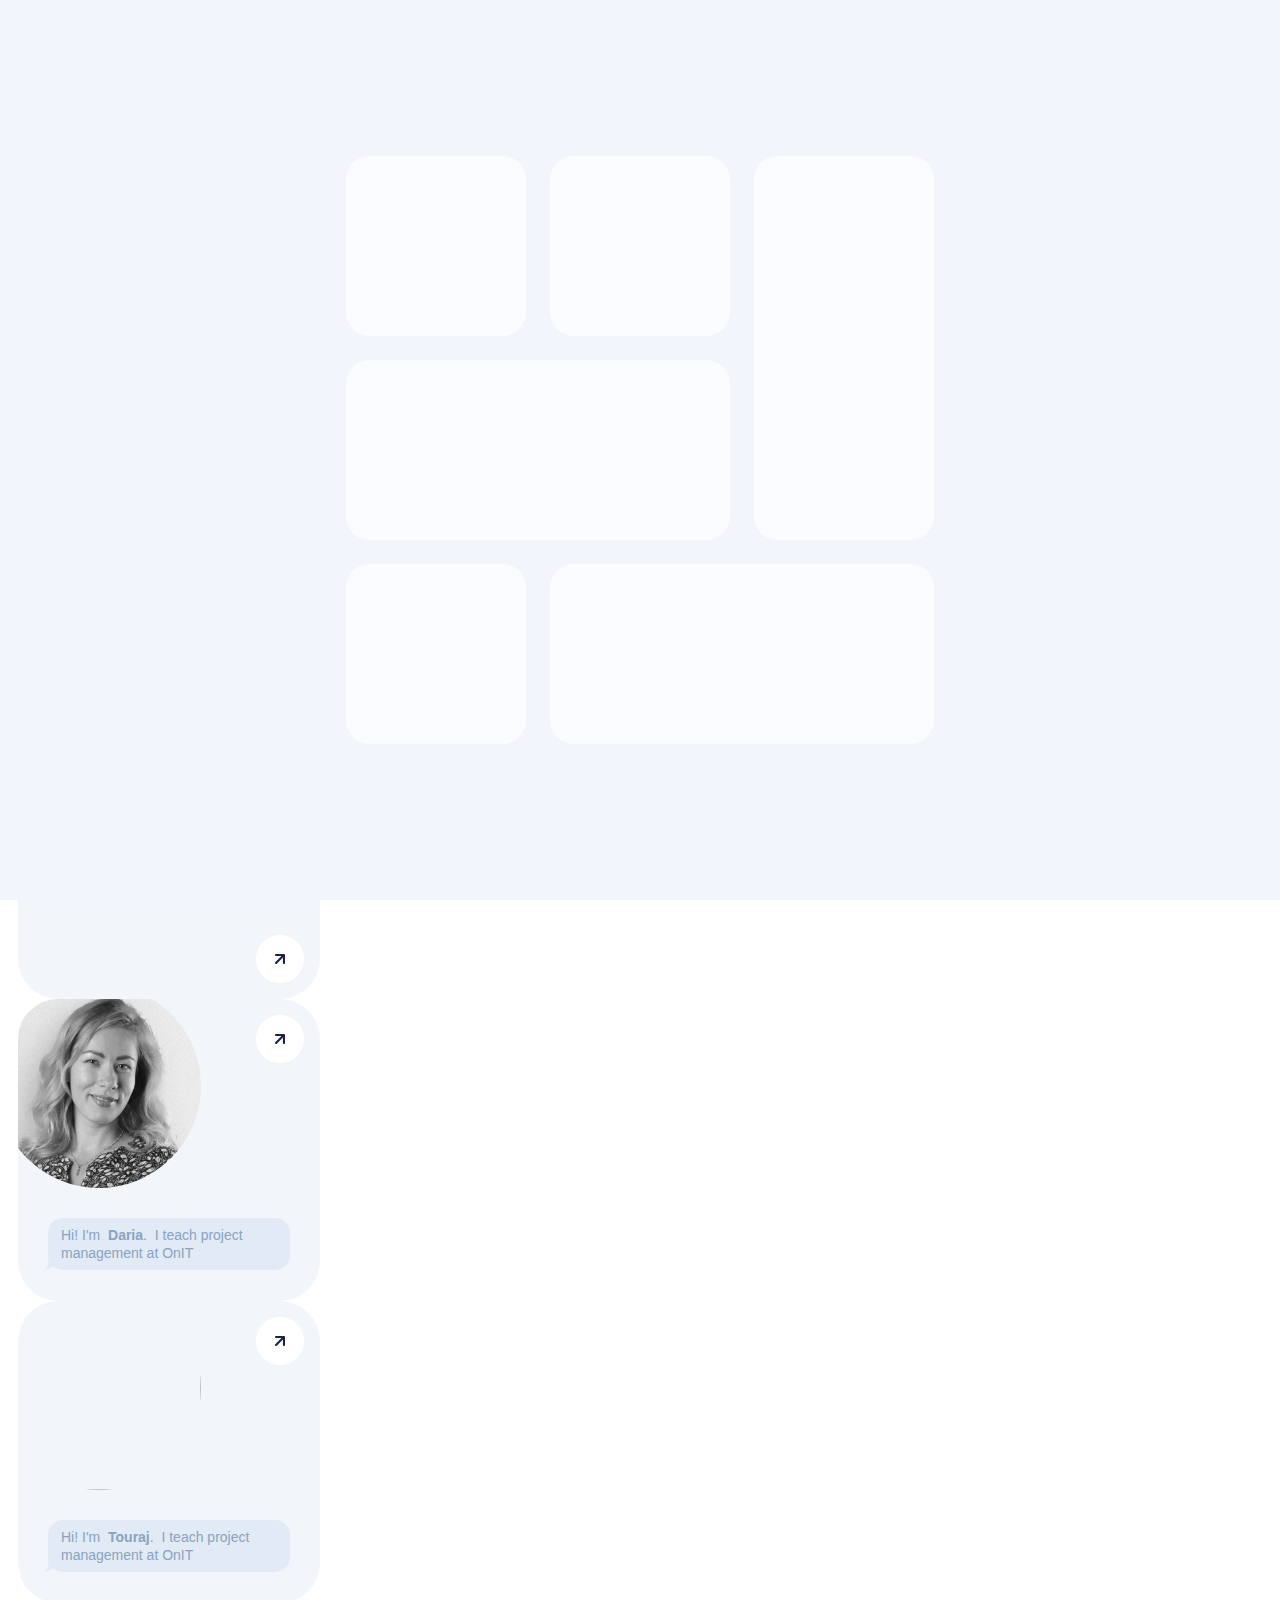
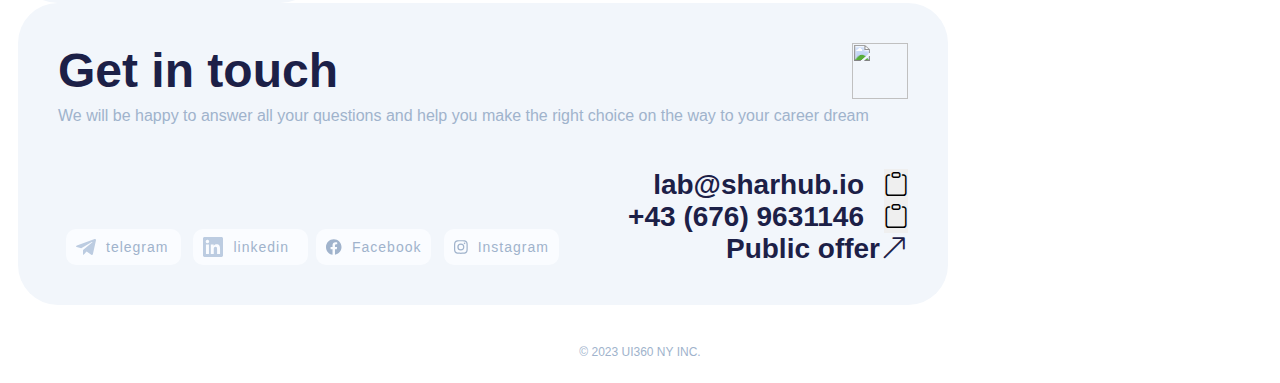
==== our_advisors.html @ 720a40ed "ISP-95 Fixed linkedIn link from Get in touch card" ====
<!DOCTYPE html>
<html lang="ru">

<head>
  <meta charset="UTF-8">
  <meta name="viewport" content="width=device-width, initial-scale=1.0,  maximum-scale=1">
  <meta name="format-detection" content="telephone=no">
  <meta http-equiv="X-UA-Compatible" content="ie=edge">
  <link rel="icon" href="/favicon.ico" type="image/x-icon">
  <link rel="stylesheet" href="/fonts/stylesheet.css">
  <link rel="stylesheet" href="/css/style.css">
  <link rel="stylesheet"
    href="https://cdn.jsdelivr.net/npm/bootstrap-icons@1.5.0/font/bootstrap-icons.css"/>
  <link rel="stylesheet" 
    href="https://cdn.jsdelivr.net/npm/intl-tel-input@18.2.1/build/css/intlTelInput.css"/>
  <title>forkjoin</title>
</head>

<body class="loading">

  <svg xmlns="http://www.w3.org/2000/svg" style="position: absolute; width: 0px; height: 0px; visibility: hidden;">
    <symbol id="tail-left" viewBox="0 0 14 16">
        <path fill-rule="evenodd" clip-rule="evenodd" d="M4.9981 0H14V2C14 9.45601 8.17146 15.5507 0.822128 15.9763C1.88852 14.9263 2.78628 13.7058 3.47409 12.3559C4.83571 9.68355 4.98231 6.27421 4.9981 0Z" fill="currentColor"/>
    </symbol>

    <symbol id="tail-right" viewBox="0 0 14 16">
        <path fill-rule="evenodd" clip-rule="evenodd" d="M9.0019 0H0V2C0 9.45601 5.82854 15.5507 13.1779 15.9763C12.1115 14.9263 11.2137 13.7058 10.5259 12.3559C9.16429 9.68355 9.01769 6.27421 9.0019 0Z" fill="currentColor"/>
    </symbol>

    <symbol id="link" viewBox="0 0 24 24">
        <path d="M4.222 19.7775C5.197 20.7525 6.477 21.2395 7.757 21.2395C9.038 21.2385 10.319 20.7525 11.293 19.7775L14.121 16.9485L12.707 15.5345L9.879 18.3635C8.71 19.5305 6.807 19.5325 5.636 18.3635C4.467 17.1935 4.467 15.2905 5.636 14.1205L8.465 11.2925L7.051 9.87852L4.222 12.7065C2.273 14.6555 2.273 17.8285 4.222 19.7775ZM19.778 11.2925C21.726 9.34352 21.726 6.17052 19.778 4.22152C17.828 2.27152 14.655 2.27352 12.707 4.22152L9.879 7.05052L11.293 8.46452L14.121 5.63552C15.291 4.46852 17.194 4.46652 18.364 5.63552C19.533 6.80552 19.533 8.70852 18.364 9.87852L15.535 12.7065L16.949 14.1205L19.778 11.2925Z" fill="currentColor"/>
        <path d="M8.46362 16.9512L7.04943 15.5369L15.5356 7.05109L16.9498 8.46533L8.46362 16.9512Z" fill="currentColor"/>
    </symbol>

    <symbol id="close" viewBox="0 0 16 17">
          <path d="M4.42139 3.29402C4.03087 2.9035 3.3977 2.9035 3.00718 3.29402L2.70711 3.59409C2.31658 3.98462 2.31658 4.61778 2.70711 5.00831L5.57861 7.87981C5.96913 8.27033 5.96913 8.9035 5.57861 9.29402L2.70711 12.1655C2.31658 12.556 2.31658 13.1892 2.70711 13.5797L3.00718 13.8798C3.3977 14.2703 4.03087 14.2703 4.42139 13.8798L7.29289 11.0083C7.68342 10.6178 8.31658 10.6178 8.70711 11.0083L11.5786 13.8798C11.9691 14.2703 12.6023 14.2703 12.9928 13.8798L13.2929 13.5797C13.6834 13.1892 13.6834 12.556 13.2929 12.1655L10.4214 9.29402C10.0309 8.9035 10.0309 8.27033 10.4214 7.87981L13.2929 5.00831C13.6834 4.61778 13.6834 3.98462 13.2929 3.59409L12.9928 3.29402C12.6023 2.9035 11.9691 2.9035 11.5786 3.29402L8.70711 6.16552C8.31658 6.55605 7.68342 6.55605 7.29289 6.16552L4.42139 3.29402Z" fill="currentColor"/>
    </symbol>
  </svg>

  <div class="loader">
    <div class="cube-loader">
      <div class="cube cube1"></div>
      <div class="cube cube2"></div>
      <div class="cube cube3"></div>
      <div class="cube cube4"></div>
      <div class="cube cube5"></div>
      <div class="cube cube6"></div>
      <div class="cube cube7"></div>
      <div class="cube cube8"></div>
      <div class="cube cube9"></div>
    </div>
  </div>


  <svg xmlns="http://www.w3.org/2000/svg" style="position: absolute; width: 0px; height: 0px; visibility: hidden;">
    <symbol id="tail-left" viewBox="0 0 14 16">
        <path fill-rule="evenodd" clip-rule="evenodd" d="M4.9981 0H14V2C14 9.45601 8.17146 15.5507 0.822128 15.9763C1.88852 14.9263 2.78628 13.7058 3.47409 12.3559C4.83571 9.68355 4.98231 6.27421 4.9981 0Z" fill="currentColor"/>
    </symbol>

    <symbol id="tail-right" viewBox="0 0 14 16">
        <path fill-rule="evenodd" clip-rule="evenodd" d="M9.0019 0H0V2C0 9.45601 5.82854 15.5507 13.1779 15.9763C12.1115 14.9263 11.2137 13.7058 10.5259 12.3559C9.16429 9.68355 9.01769 6.27421 9.0019 0Z" fill="currentColor"/>
    </symbol>
  </svg>


  <main class="main">
    <header class="header">
      <div class="container">
        <div class="header__wrap">
          <div class="header__list">
            <a href="https://forkjoin.io/" class="header__list-logo" target=”_blank”>
              <img src="/img/logo.svg" class="logo" alt="">
            </a>
            <a href="index.html" class="header__list-logo">
              <img src="/img/school_logo.svg" class="logo" alt="">
            </a>
            <a href="/" data-i18n="header_aboutUs" class="header__list-item">About us</a>
            <a href="/our_courses.html" data-i18n="header_ourCourses" class="header__list-item">Our Courses</a>
            <a href="/our_advisors.html" data-i18n="header_ourTrainers" class="header__list-item">Our Trainers</a>
            <a href="#register-for-course" data-i18n="header_registerForCourse" class="header__list-item popup-link">Free consultation</a>
            <div class="header__language-item mob-display">
              <a href="#" data-bs-target="#navbar-language" data-bs-toggle="collapse" name="header_currentLanguage" value="en">
                EN
              </a>
              <div class="collapse header__language-collapse" id="navbar-language">
                   <div class="header__language-collapse-item" name="header_language2" value="ru">
                    <a href="#">RU</a>
                   </div>
                   <div class="header__language-collapse-item" name="header_language3" value="ua">
                    <a href="#">UA</a>
                   </div>
                </div>
          </div>
          </div>


          <div class="header__language mob-hide">
            <div class="header__language-item">
                <a href="#" data-bs-target="#navbar-language" data-bs-toggle="collapse" name="header_currentLanguage" value="en">
                  EN
                </a>
                <div class="collapse header__language-collapse" id="navbar-language">
                     <div class="header__language-collapse-item" name="header_language2" value="ru">
                      <a href="#">RU</a>
                     </div>
                     <div class="header__language-collapse-item" name="header_language3" value="ua">
                      <a href="#">UA</a>
                     </div>
                  </div>
            </div>
          </div>
        </div>
      </div>
    </header>

    <section class="page-title">
      <div class="container">
        <div class="page-title__wrap">
          <h1>
            <span class="visible"><span data-i18n="header_ourTrainers">Our Trainers</span></span>
          </h1>
        </div>
      </div>
    </section>

    <section class="grid">
      <div class="grid__wrapper container">
        <div data-delay="30" data-delaymob="3000" class="grid-item grid-item_row2 grid-item-team team-item-column">
          <div class="team-item-column__top">
            <div class="team-item-column__title" data-i18n="michael_glazer_name">Michael Glazer</div>
            <div class="team-item-column__chat">
              <svg class="tail-right">
                <use xmlns:xlink="http://www.w3.org/1999/xlink" xlink:href="#tail-right"></use>
              </svg>
              <span data-i18n="trainer_michael_glazer_quote1">Hi! I'm the</span>&nbsp;
              <b data-i18n="trainer_michael_glazer_quote_title">Head Trainer</b>&nbsp;
              <span data-i18n="trainer_michael_glazer_quote2">of the course!</span>
            </div>
          </div>

          <div class="team-item-column__image">
            <img src="img/team/team7.jpg" alt="" class="desk">
            <img src="img/team/team7-mob.png" alt="" class="mob">
          </div>

          <a href="#michael-glazer-popup" class="grid-item__link popup-link">
            <svg width="10" height="10" viewBox="0 0 10 10" fill="none" xmlns="http://www.w3.org/2000/svg">
              <path d="M9.51214 0.179604C9.49941 0.170006 9.48334 0.163532 9.47062 0.153934C9.4579 0.144336 9.44182 0.137863 9.4291 0.128265C9.41303 0.121791 9.40031 0.112193 9.38424 0.105943C9.36817 0.0994699 9.35544 0.0898722 9.33937 0.0836225C9.3233 0.0771494 9.31058 0.0740242 9.2945 0.0675511C9.27843 0.061078 9.26258 0.0548269 9.24339 0.0483538C9.22732 0.0452288 9.21459 0.0418809 9.19852 0.0356306C9.17933 0.0325056 9.16325 0.0260325 9.14406 0.0229074C9.12799 0.0197824 9.10879 0.0164342 9.09294 0.0164342C9.07687 0.0133091 9.06102 0.00996094 9.04495 0.00996094C9.01616 0.00683591 8.98424 0.00683594 8.95544 0.00683594H8.94584H1.03556C0.46926 0.00683594 0.00830078 0.46755 0.00830078 1.03409C0.00830078 1.60039 0.469014 2.06135 1.03556 2.06135H6.46927L0.309272 8.21792C-0.0907279 8.61792 -0.0907279 9.26746 0.309272 9.66746C0.510832 9.86902 0.773335 9.96836 1.03561 9.96836C1.29812 9.96836 1.56039 9.86925 1.76196 9.66746L7.91853 3.51089V8.94461C7.91853 9.5109 8.37924 9.97186 8.94579 9.97186C9.51208 9.97186 9.97304 9.51115 9.97304 8.94461L9.97327 1.03432C9.97327 0.999054 9.97014 0.967133 9.96679 0.931865C9.96679 0.915793 9.96367 0.90307 9.96032 0.886999C9.9572 0.867802 9.95385 0.848605 9.95072 0.832534C9.9476 0.816463 9.94112 0.800615 9.938 0.781418C9.93487 0.765347 9.93153 0.749499 9.92528 0.733427C9.9188 0.717356 9.91568 0.701508 9.9092 0.685436C9.90273 0.669365 9.89961 0.653517 9.89313 0.637446C9.88666 0.621374 9.88041 0.60865 9.87394 0.592579C9.86746 0.576508 9.86121 0.56066 9.85162 0.544589C9.84514 0.531865 9.83554 0.515794 9.82595 0.503071C9.81635 0.487 9.80987 0.474276 9.80028 0.458205C9.79068 0.442133 9.77796 0.429409 9.76836 0.413338C9.75876 0.400615 9.75229 0.387668 9.74269 0.37807C9.70117 0.326954 9.65318 0.278961 9.59872 0.234099C9.58912 0.2245 9.57639 0.218027 9.56345 0.208429C9.54447 0.202179 9.5284 0.192581 9.51256 0.179858L9.51214 0.179604Z"
                    fill="#1C2047" />
            </svg>
          </a>
        </div>

        <div data-delay="30" data-delaymob="3000" class="grid-item team-item-small grid-item-team">
          <div class="team-item-small__image">
            <img src="/img/team/team8.jpg" alt="">
          </div>

          <div class="team-item-small__chat">
            <svg class="tail-left">
              <use xmlns:xlink="http://www.w3.org/1999/xlink" xlink:href="#tail-left"></use>
            </svg>
            <span data-i18n="trainer_daria_quote1">Hi! I'm</span>&nbsp;
            <b data-i18n="trainer_daria_quote_title">Daria</b>.&nbsp;
            <span data-i18n="trainer_daria_quote2">I teach project management at OnIT</span>
          </div>

          <a href="#daria-popup" class="grid-item__link popup-link">
            <svg width="10" height="10" viewBox="0 0 10 10" fill="none" xmlns="http://www.w3.org/2000/svg">
              <path d="M9.51214 0.179604C9.49941 0.170006 9.48334 0.163532 9.47062 0.153934C9.4579 0.144336 9.44182 0.137863 9.4291 0.128265C9.41303 0.121791 9.40031 0.112193 9.38424 0.105943C9.36817 0.0994699 9.35544 0.0898722 9.33937 0.0836225C9.3233 0.0771494 9.31058 0.0740242 9.2945 0.0675511C9.27843 0.061078 9.26258 0.0548269 9.24339 0.0483538C9.22732 0.0452288 9.21459 0.0418809 9.19852 0.0356306C9.17933 0.0325056 9.16325 0.0260325 9.14406 0.0229074C9.12799 0.0197824 9.10879 0.0164342 9.09294 0.0164342C9.07687 0.0133091 9.06102 0.00996094 9.04495 0.00996094C9.01616 0.00683591 8.98424 0.00683594 8.95544 0.00683594H8.94584H1.03556C0.46926 0.00683594 0.00830078 0.46755 0.00830078 1.03409C0.00830078 1.60039 0.469014 2.06135 1.03556 2.06135H6.46927L0.309272 8.21792C-0.0907279 8.61792 -0.0907279 9.26746 0.309272 9.66746C0.510832 9.86902 0.773335 9.96836 1.03561 9.96836C1.29812 9.96836 1.56039 9.86925 1.76196 9.66746L7.91853 3.51089V8.94461C7.91853 9.5109 8.37924 9.97186 8.94579 9.97186C9.51208 9.97186 9.97304 9.51115 9.97304 8.94461L9.97327 1.03432C9.97327 0.999054 9.97014 0.967133 9.96679 0.931865C9.96679 0.915793 9.96367 0.90307 9.96032 0.886999C9.9572 0.867802 9.95385 0.848605 9.95072 0.832534C9.9476 0.816463 9.94112 0.800615 9.938 0.781418C9.93487 0.765347 9.93153 0.749499 9.92528 0.733427C9.9188 0.717356 9.91568 0.701508 9.9092 0.685436C9.90273 0.669365 9.89961 0.653517 9.89313 0.637446C9.88666 0.621374 9.88041 0.60865 9.87394 0.592579C9.86746 0.576508 9.86121 0.56066 9.85162 0.544589C9.84514 0.531865 9.83554 0.515794 9.82595 0.503071C9.81635 0.487 9.80987 0.474276 9.80028 0.458205C9.79068 0.442133 9.77796 0.429409 9.76836 0.413338C9.75876 0.400615 9.75229 0.387668 9.74269 0.37807C9.70117 0.326954 9.65318 0.278961 9.59872 0.234099C9.58912 0.2245 9.57639 0.218027 9.56345 0.208429C9.54447 0.202179 9.5284 0.192581 9.51256 0.179858L9.51214 0.179604Z"
                    fill="#1C2047" />
            </svg>
          </a>
        </div>

        <div data-delay="30" data-delaymob="3000" class="grid-item team-item-small grid-item-team">
          <div class="team-item-small__image">
            <img src="/img/team/team3.jpg" alt="">
          </div>

          <div class="team-item-small__chat">
            <svg class="tail-left">
              <use xmlns:xlink="http://www.w3.org/1999/xlink" xlink:href="#tail-left"></use>
            </svg>
            <span data-i18n="trainer_touraj_quote1">Hi! I'm</span>&nbsp;
            <b data-i18n="trainer_touraj_quote_title">Touraj Akbari</b>.&nbsp;
            <span data-i18n="trainer_touraj_quote2">I teach project management at OnIT</span>
          </div>

          <a href="#touraj-akbari-popup" class="grid-item__link popup-link">
            <svg width="10" height="10" viewBox="0 0 10 10" fill="none" xmlns="http://www.w3.org/2000/svg">
              <path d="M9.51214 0.179604C9.49941 0.170006 9.48334 0.163532 9.47062 0.153934C9.4579 0.144336 9.44182 0.137863 9.4291 0.128265C9.41303 0.121791 9.40031 0.112193 9.38424 0.105943C9.36817 0.0994699 9.35544 0.0898722 9.33937 0.0836225C9.3233 0.0771494 9.31058 0.0740242 9.2945 0.0675511C9.27843 0.061078 9.26258 0.0548269 9.24339 0.0483538C9.22732 0.0452288 9.21459 0.0418809 9.19852 0.0356306C9.17933 0.0325056 9.16325 0.0260325 9.14406 0.0229074C9.12799 0.0197824 9.10879 0.0164342 9.09294 0.0164342C9.07687 0.0133091 9.06102 0.00996094 9.04495 0.00996094C9.01616 0.00683591 8.98424 0.00683594 8.95544 0.00683594H8.94584H1.03556C0.46926 0.00683594 0.00830078 0.46755 0.00830078 1.03409C0.00830078 1.60039 0.469014 2.06135 1.03556 2.06135H6.46927L0.309272 8.21792C-0.0907279 8.61792 -0.0907279 9.26746 0.309272 9.66746C0.510832 9.86902 0.773335 9.96836 1.03561 9.96836C1.29812 9.96836 1.56039 9.86925 1.76196 9.66746L7.91853 3.51089V8.94461C7.91853 9.5109 8.37924 9.97186 8.94579 9.97186C9.51208 9.97186 9.97304 9.51115 9.97304 8.94461L9.97327 1.03432C9.97327 0.999054 9.97014 0.967133 9.96679 0.931865C9.96679 0.915793 9.96367 0.90307 9.96032 0.886999C9.9572 0.867802 9.95385 0.848605 9.95072 0.832534C9.9476 0.816463 9.94112 0.800615 9.938 0.781418C9.93487 0.765347 9.93153 0.749499 9.92528 0.733427C9.9188 0.717356 9.91568 0.701508 9.9092 0.685436C9.90273 0.669365 9.89961 0.653517 9.89313 0.637446C9.88666 0.621374 9.88041 0.60865 9.87394 0.592579C9.86746 0.576508 9.86121 0.56066 9.85162 0.544589C9.84514 0.531865 9.83554 0.515794 9.82595 0.503071C9.81635 0.487 9.80987 0.474276 9.80028 0.458205C9.79068 0.442133 9.77796 0.429409 9.76836 0.413338C9.75876 0.400615 9.75229 0.387668 9.74269 0.37807C9.70117 0.326954 9.65318 0.278961 9.59872 0.234099C9.58912 0.2245 9.57639 0.218027 9.56345 0.208429C9.54447 0.202179 9.5284 0.192581 9.51256 0.179858L9.51214 0.179604Z"
                    fill="#1C2047" />
            </svg>
          </a>
        </div>


        <div data-delay="2000" data-delaymob="2000" class="grid-item grid-item_col3 contacts-item" id="contacts">
          <div class="contacts-item__top">
            <span class="grid-item__title" data-i18n="getInTouch_title">Get in Touch</span>
            <img src="/img//hand.png" alt="" class="contacts-item__hand">
          </div>
          <p class="contacts-item__text" data-i18n="getInTouch_text">We will be happy to answer all your questions and help you make the right choice on the way to your career dream</p>
          <div class="contacts-item__bottom">
            <div class="contacts-item__social">
              <div>
                <a target="_blank" class="social-link" href="https://t.me/FJONiT">
                  <svg width="20" height="20" viewBox="0 0 20 20" fill="none" xmlns="http://www.w3.org/2000/svg">
                    <path d="M18.65 2.1052L0.933877 8.62189C-0.275178 9.08512 -0.268184 9.7285 0.71205 10.0154L5.2605 11.3689L15.7843 5.03519C16.2819 4.74638 16.7365 4.90175 16.3628 5.21819L7 13V18C7.80705 18 10.0412 15.1106 10.6523 14.5438L15.2477 17.7817C16.095 18.2268 16.7036 17.998 16.9144 17.0334L19.931 3.47202C20.2398 2.29107 19.4584 1.75635 18.65 2.1052Z"
                          fill="#BCCCE1" />
                  </svg>
                  <span>telegram</span>
                </a>
                <a target="_blank" class="social-link" href="https://www.linkedin.com/company/fjonit">
                  <svg width="20" height="20" viewBox="0 0 20 20" fill="none" xmlns="http://www.w3.org/2000/svg">
                    <path d="M17.0417 17.0425H14.0783V12.4001C14.0783 11.2932 14.0584 9.86783 12.5368 9.86783C10.9933 9.86783 10.757 11.0737 10.757 12.3187V17.0421H7.79363V7.49788H10.6385V8.80237H10.6768C10.9616 8.31554 11.373 7.91507 11.8674 7.64359C12.3617 7.37212 12.9205 7.23982 13.484 7.26078C16.4877 7.26078 17.0417 9.23669 17.0417 11.8069V17.0425ZM4.44967 6.19301C4.10948 6.19309 3.77691 6.09228 3.49402 5.90333C3.21112 5.71438 2.99061 5.44577 2.86038 5.13149C2.73014 4.81721 2.69603 4.47136 2.76235 4.13769C2.82867 3.80401 2.99244 3.4975 3.23297 3.25692C3.47349 3.01633 3.77995 2.85248 4.1136 2.78608C4.44725 2.71968 4.79309 2.75372 5.10739 2.88389C5.42169 3.01407 5.69033 3.23452 5.87933 3.51738C6.06834 3.80025 6.16922 4.13281 6.16922 4.47301C6.16922 4.92911 5.98807 5.36655 5.6656 5.6891C5.34313 6.01165 4.90576 6.19291 4.44967 6.19301ZM5.93136 17.0421H2.96491V7.49788H5.93174L5.93136 17.0421ZM18.5176 0.00130005H1.47555C1.28384 -0.0010304 1.09355 0.0344781 0.915573 0.105793C0.737601 0.177107 0.575442 0.282827 0.438382 0.416899C0.301321 0.550971 0.192051 0.710762 0.116827 0.887123C0.0416035 1.06348 0.00190311 1.25295 0 1.44468V18.5565C0.00455366 18.9435 0.162555 19.313 0.439296 19.5836C0.716037 19.8542 1.08888 20.004 1.47593 19.9999H18.5176C18.9057 20.0051 19.28 19.856 19.5581 19.5853C19.8363 19.3146 19.9955 18.9446 20.0009 18.5565V1.44161C19.9953 1.05377 19.8359 0.684017 19.5578 0.413693C19.2796 0.14337 18.9055 -0.00538536 18.5176 0.000149082" fill="#BCCCE1"/>
                  </svg>
                  <span>linkedin</span>
                </a>
              </div>
              <div>
                <a target="_blank" class="social-link" href="https://www.facebook.com/profile.php?id=100095333091151">
                  <svg xmlns="http://www.w3.org/2000/svg" width="20" height="20" fill="currentColor" class="bi bi-facebook" viewBox="0 0 16 16">
                    <path d="M16 8.049c0-4.446-3.582-8.05-8-8.05C3.58 0-.002 3.603-.002 8.05c0 4.017 2.926 7.347 6.75 7.951v-5.625h-2.03V8.05H6.75V6.275c0-2.017 1.195-3.131 3.022-3.131.876 0 1.791.157 1.791.157v1.98h-1.009c-.993 0-1.303.621-1.303 1.258v1.51h2.218l-.354 2.326H9.25V16c3.824-.604 6.75-3.934 6.75-7.951z"/>
                  </svg>
                  <span>Facebook</span>
                </a>
                <a target="_blank" class="social-link" href="https://instagram.com/lab_fjonit?igshid=MzRlODBiNWFlZA==">
                  <svg xmlns="http://www.w3.org/2000/svg" width="20" height="20" fill="currentColor" class="bi bi-instagram" viewBox="0 0 16 16">
                    <path d="M8 0C5.829 0 5.556.01 4.703.048 3.85.088 3.269.222 2.76.42a3.917 3.917 0 0 0-1.417.923A3.927 3.927 0 0 0 .42 2.76C.222 3.268.087 3.85.048 4.7.01 5.555 0 5.827 0 8.001c0 2.172.01 2.444.048 3.297.04.852.174 1.433.372 1.942.205.526.478.972.923 1.417.444.445.89.719 1.416.923.51.198 1.09.333 1.942.372C5.555 15.99 5.827 16 8 16s2.444-.01 3.298-.048c.851-.04 1.434-.174 1.943-.372a3.916 3.916 0 0 0 1.416-.923c.445-.445.718-.891.923-1.417.197-.509.332-1.09.372-1.942C15.99 10.445 16 10.173 16 8s-.01-2.445-.048-3.299c-.04-.851-.175-1.433-.372-1.941a3.926 3.926 0 0 0-.923-1.417A3.911 3.911 0 0 0 13.24.42c-.51-.198-1.092-.333-1.943-.372C10.443.01 10.172 0 7.998 0h.003zm-.717 1.442h.718c2.136 0 2.389.007 3.232.046.78.035 1.204.166 1.486.275.373.145.64.319.92.599.28.28.453.546.598.92.11.281.24.705.275 1.485.039.843.047 1.096.047 3.231s-.008 2.389-.047 3.232c-.035.78-.166 1.203-.275 1.485a2.47 2.47 0 0 1-.599.919c-.28.28-.546.453-.92.598-.28.11-.704.24-1.485.276-.843.038-1.096.047-3.232.047s-2.39-.009-3.233-.047c-.78-.036-1.203-.166-1.485-.276a2.478 2.478 0 0 1-.92-.598 2.48 2.48 0 0 1-.6-.92c-.109-.281-.24-.705-.275-1.485-.038-.843-.046-1.096-.046-3.233 0-2.136.008-2.388.046-3.231.036-.78.166-1.204.276-1.486.145-.373.319-.64.599-.92.28-.28.546-.453.92-.598.282-.11.705-.24 1.485-.276.738-.034 1.024-.044 2.515-.045v.002zm4.988 1.328a.96.96 0 1 0 0 1.92.96.96 0 0 0 0-1.92zm-4.27 1.122a4.109 4.109 0 1 0 0 8.217 4.109 4.109 0 0 0 0-8.217zm0 1.441a2.667 2.667 0 1 1 0 5.334 2.667 2.667 0 0 1 0-5.334z"/>
                  </svg>
                  <span>Instagram</span>
                </a>
              </div>
              
            </div>
            <div class="contacts-item__links">
              <div class="contacts-item__links__email-phone">
                <div>
                  <a href="mailto:lab@sharhub.io">lab@sharhub.io</a>
                  <button type="button" class="btn-clipboard" 
                    title="Copy to clipboard" value="lab@sharhub.io" onclick="copyToClickboard(this)">
                    <i class="bi bi-clipboard"></i>
                  </button>
                </div>
                <div>
                  <a href="tel:+43676963-11-46">+43 (676) 9631146</a>
                  <button type="button" class="btn-clipboard" 
                    title="Copy to clipboard" value="+43 676 9631146" onclick="copyToClickboard(this)">
                    <i class="bi bi-clipboard"></i>
                  </button>
                </div>
              </div>
                
              <div>
                <a class="popup-link" href="#public-offer">Public offer<i class="bi bi-arrow-up-right"></i></a>
              </div>
            </div>
          </div>
        </div>

        <div class="grid-sizer"></div>
        <div class="gutter-sizer"></div>
      </div>
    </section>
    <div class="copyright">
      © 2023 UI360 NY INC.
    </div>
  </main>


  <div class="popup-block project-popup" style="opacity: 0;" id="michael-glazer-popup">
    <div class="popup-block__overlay"></div>
    <div class="popup-block__wrap project-popup__wrap">
      <button class="popup-block__close">
        <svg class="close">
          <use xmlns:xlink="http://www.w3.org/1999/xlink" xlink:href="#close"></use>
        </svg>
      </button>
      <div class="popup-block__content">
        <div class="project-popup__top">
          <div class="project-popup__title" data-i18n="michael_glazer_name">Michael Glazer</div>
            <div class="project-popup__text">
              <p data-i18n="trainer_michael_glazer_popup_title">
                Director and Co-Founder at Forkjoin Inc. , Tech Advisory Board - REW Consulting
              </p>
              <ul>
                <li data-i18n="trainer_michael_glazer_popup_point1">over 25 years of exceptional experience in the US Capital Markets domain.</li>
                <li data-i18n="trainer_michael_glazer_popup_point2">as co-founder of Forkjoin Inc. Michael plays a key role in shaping the company's vision, strategy and growth initiatives.</li>
                <li data-i18n="trainer_michael_glazer_popup_point3">member of the REW Consulting Advisory Board</li>
                <li data-i18n="trainer_michael_glazer_popup_point4">diverse roles in software development and architecture: head of Delivery Management, Solution Architecture.</li>
                <li data-i18n="trainer_michael_glazer_popup_point5">experience in such companies as FXall, Intercontinental Exchange and ENSO Financial (Nex Group), and GFT.</li>
                <li data-i18n="trainer_michael_glazer_popup_point6">over 20 years of experience in mentoring</li>
              </ul>
            </div>
        </div>

        <div class="project-popup__bottom">
          <div class="project-popup__info">
            <div class="project-popup__chat-link">
            </div>
            <div class="project-popup__info-bottom">
              <div class="project-popup__info-soc">
                <a target="_blank" class="social-link" href="https://www.linkedin.com/in/mglazer/">
                  <svg width="20" height="20" viewBox="0 0 20 20" fill="none" xmlns="http://www.w3.org/2000/svg">
                    <path d="M17.0417 17.0425H14.0783V12.4001C14.0783 11.2932 14.0584 9.86783 12.5368 9.86783C10.9933 9.86783 10.757 11.0737 10.757 12.3187V17.0421H7.79363V7.49788H10.6385V8.80237H10.6768C10.9616 8.31554 11.373 7.91507 11.8674 7.64359C12.3617 7.37212 12.9205 7.23982 13.484 7.26078C16.4877 7.26078 17.0417 9.23669 17.0417 11.8069V17.0425ZM4.44967 6.19301C4.10948 6.19309 3.77691 6.09228 3.49402 5.90333C3.21112 5.71438 2.99061 5.44577 2.86038 5.13149C2.73014 4.81721 2.69603 4.47136 2.76235 4.13769C2.82867 3.80401 2.99244 3.4975 3.23297 3.25692C3.47349 3.01633 3.77995 2.85248 4.1136 2.78608C4.44725 2.71968 4.79309 2.75372 5.10739 2.88389C5.42169 3.01407 5.69033 3.23452 5.87933 3.51738C6.06834 3.80025 6.16922 4.13281 6.16922 4.47301C6.16922 4.92911 5.98807 5.36655 5.6656 5.6891C5.34313 6.01165 4.90576 6.19291 4.44967 6.19301ZM5.93136 17.0421H2.96491V7.49788H5.93174L5.93136 17.0421ZM18.5176 0.00130005H1.47555C1.28384 -0.0010304 1.09355 0.0344781 0.915573 0.105793C0.737601 0.177107 0.575442 0.282827 0.438382 0.416899C0.301321 0.550971 0.192051 0.710762 0.116827 0.887123C0.0416035 1.06348 0.00190311 1.25295 0 1.44468V18.5565C0.00455366 18.9435 0.162555 19.313 0.439296 19.5836C0.716037 19.8542 1.08888 20.004 1.47593 19.9999H18.5176C18.9057 20.0051 19.28 19.856 19.5581 19.5853C19.8363 19.3146 19.9955 18.9446 20.0009 18.5565V1.44161C19.9953 1.05377 19.8359 0.684017 19.5578 0.413693C19.2796 0.14337 18.9055 -0.00538536 18.5176 0.000149082"
                          fill="#BCCCE1" />
                  </svg>
                  <span>linkedin</span>
                </a>
              </div>
            </div>

          </div>
          <div class="project-popup__image">
            <img class="team-image" src="/img/team/team7-popup.jpg" alt="">
          </div>
        </div>
      </div>
    </div>
  </div>

  <div class="popup-block project-popup" style="opacity: 0;" id="daria-popup">
    <div class="popup-block__overlay"></div>
    <div class="popup-block__wrap project-popup__wrap">
      <button class="popup-block__close">
        <svg class="close">
          <use xmlns:xlink="http://www.w3.org/1999/xlink" xlink:href="#close"></use>
        </svg>
      </button>
      <div class="popup-block__content">
        <div class="project-popup__top">
          <div class="project-popup__title" data-i18n="trainer_daria_popup_name">Dariia Kukurik (PM)</div>
            <div class="project-popup__text">
              <p data-i18n="trainer_daria_popup_title">
                Project Manager/Delivery Manager at Forkjoin Inc.
              </p>
              <ul>
                <li data-i18n="trainer_daria_popup_point1">Over 10 years of experience in the IT industry (5 years as a QA engineer and 5.5 years as a PM), in particular: project, delivery, and program management.</li>
                <li data-i18n="trainer_daria_popup_point2">experience in such companies as Ciklum, GlobalLogik</li>
                <li data-i18n="trainer_daria_popup_point3">Extensive experience with projects around the world: USA, India and Europe</li>
                <li data-i18n="trainer_daria_popup_point4">Certified Project Management Professional (PMP) from PMI International</li>
                <li data-i18n="trainer_daria_popup_point5">ICAgile Сertified Professional</li>
                <li data-i18n="trainer_daria_popup_point6">Experience in managing development teams of up to 20 people</li>
                <li data-i18n="trainer_daria_popup_point7">Public speaking experience</li>
              </ul>
            </div>
        </div>

        <div class="project-popup__bottom">
          <div class="project-popup__info">
            <div class="project-popup__chat-link">
            </div>

            <div class="project-popup__info-bottom">

              <div class="project-popup__info-soc">

                <a target="_blank" class="social-link" href="https://www.linkedin.com/in/dariia-tsygipova/">
                  <svg width="20" height="20" viewBox="0 0 20 20" fill="none" xmlns="http://www.w3.org/2000/svg">
                    <path d="M17.0417 17.0425H14.0783V12.4001C14.0783 11.2932 14.0584 9.86783 12.5368 9.86783C10.9933 9.86783 10.757 11.0737 10.757 12.3187V17.0421H7.79363V7.49788H10.6385V8.80237H10.6768C10.9616 8.31554 11.373 7.91507 11.8674 7.64359C12.3617 7.37212 12.9205 7.23982 13.484 7.26078C16.4877 7.26078 17.0417 9.23669 17.0417 11.8069V17.0425ZM4.44967 6.19301C4.10948 6.19309 3.77691 6.09228 3.49402 5.90333C3.21112 5.71438 2.99061 5.44577 2.86038 5.13149C2.73014 4.81721 2.69603 4.47136 2.76235 4.13769C2.82867 3.80401 2.99244 3.4975 3.23297 3.25692C3.47349 3.01633 3.77995 2.85248 4.1136 2.78608C4.44725 2.71968 4.79309 2.75372 5.10739 2.88389C5.42169 3.01407 5.69033 3.23452 5.87933 3.51738C6.06834 3.80025 6.16922 4.13281 6.16922 4.47301C6.16922 4.92911 5.98807 5.36655 5.6656 5.6891C5.34313 6.01165 4.90576 6.19291 4.44967 6.19301ZM5.93136 17.0421H2.96491V7.49788H5.93174L5.93136 17.0421ZM18.5176 0.00130005H1.47555C1.28384 -0.0010304 1.09355 0.0344781 0.915573 0.105793C0.737601 0.177107 0.575442 0.282827 0.438382 0.416899C0.301321 0.550971 0.192051 0.710762 0.116827 0.887123C0.0416035 1.06348 0.00190311 1.25295 0 1.44468V18.5565C0.00455366 18.9435 0.162555 19.313 0.439296 19.5836C0.716037 19.8542 1.08888 20.004 1.47593 19.9999H18.5176C18.9057 20.0051 19.28 19.856 19.5581 19.5853C19.8363 19.3146 19.9955 18.9446 20.0009 18.5565V1.44161C19.9953 1.05377 19.8359 0.684017 19.5578 0.413693C19.2796 0.14337 18.9055 -0.00538536 18.5176 0.000149082"
                          fill="#BCCCE1" />
                  </svg>
                  <span>linkedin</span>
                </a>
              </div>
            </div>

          </div>
          <div class="project-popup__image">
            <img class="team-image-daria" src="/img/team/team8.jpg" alt="">
          </div>
        </div>
      </div>
    </div>
  </div>

  <div class="popup-block project-popup" style="opacity: 0;" id="touraj-akbari-popup">
    <div class="popup-block__overlay"></div>
    <div class="popup-block__wrap project-popup__wrap">
      <button class="popup-block__close">
        <svg class="close">
          <use xmlns:xlink="http://www.w3.org/1999/xlink" xlink:href="#close"></use>
        </svg>
      </button>
      <div class="popup-block__content">
        <div class="project-popup__top">
          <div class="project-popup__title" data-i18n="trainer_touraj_popup_name">Touraj Acbari (PM)</div>
            <div class="project-popup__text">
              <p data-i18n="trainer_touraj_popup_title">
                Project Manager/Program Manager
              </p>
              <ul>
                <li data-i18n="trainer_touraj_popup_point1">Experienced Project Manager with over 11 years of expertise in leading and delivering successful projects.</li>
                <li data-i18n="trainer_touraj_popup_point2">Experience from renowned companies like CHI Software, Trinetix, DB Best Technologies, and MWDN Ltd.</li>
                <li data-i18n="trainer_touraj_popup_point3">Adept at managing projects across the globe, particularly in the USA.</li>
                <li data-i18n="trainer_touraj_popup_point4">Holds certifications as a Project Management Professional (PMP), PMI Certification, and Scrum Master Certification.</li>
                <li data-i18n="trainer_touraj_popup_point5">Proficient in coaching, mentoring, and overseeing project managers.</li>
              </ul>
            </div>
        </div>

        <div class="project-popup__bottom">
          <div class="project-popup__info">
            <div class="project-popup__chat-link">
            </div>

            <div class="project-popup__info-bottom">
              <div class="our-stack__list">
              </div>
              <div class="project-popup__info-soc">
                <a target="_blank" class="social-link" href="https://www.linkedin.com/in/touraj-akbari-96711a75/">
                  <svg width="20" height="20" viewBox="0 0 20 20" fill="none" xmlns="http://www.w3.org/2000/svg">
                    <path d="M17.0417 17.0425H14.0783V12.4001C14.0783 11.2932 14.0584 9.86783 12.5368 9.86783C10.9933 9.86783 10.757 11.0737 10.757 12.3187V17.0421H7.79363V7.49788H10.6385V8.80237H10.6768C10.9616 8.31554 11.373 7.91507 11.8674 7.64359C12.3617 7.37212 12.9205 7.23982 13.484 7.26078C16.4877 7.26078 17.0417 9.23669 17.0417 11.8069V17.0425ZM4.44967 6.19301C4.10948 6.19309 3.77691 6.09228 3.49402 5.90333C3.21112 5.71438 2.99061 5.44577 2.86038 5.13149C2.73014 4.81721 2.69603 4.47136 2.76235 4.13769C2.82867 3.80401 2.99244 3.4975 3.23297 3.25692C3.47349 3.01633 3.77995 2.85248 4.1136 2.78608C4.44725 2.71968 4.79309 2.75372 5.10739 2.88389C5.42169 3.01407 5.69033 3.23452 5.87933 3.51738C6.06834 3.80025 6.16922 4.13281 6.16922 4.47301C6.16922 4.92911 5.98807 5.36655 5.6656 5.6891C5.34313 6.01165 4.90576 6.19291 4.44967 6.19301ZM5.93136 17.0421H2.96491V7.49788H5.93174L5.93136 17.0421ZM18.5176 0.00130005H1.47555C1.28384 -0.0010304 1.09355 0.0344781 0.915573 0.105793C0.737601 0.177107 0.575442 0.282827 0.438382 0.416899C0.301321 0.550971 0.192051 0.710762 0.116827 0.887123C0.0416035 1.06348 0.00190311 1.25295 0 1.44468V18.5565C0.00455366 18.9435 0.162555 19.313 0.439296 19.5836C0.716037 19.8542 1.08888 20.004 1.47593 19.9999H18.5176C18.9057 20.0051 19.28 19.856 19.5581 19.5853C19.8363 19.3146 19.9955 18.9446 20.0009 18.5565V1.44161C19.9953 1.05377 19.8359 0.684017 19.5578 0.413693C19.2796 0.14337 18.9055 -0.00538536 18.5176 0.000149082"
                          fill="#BCCCE1" />
                  </svg>
                  <span>linkedin</span>
                </a>
              </div>
            </div>

          </div>
          <div class="project-popup__image">
            <img class="team-image team-image-rounded team-image-offset-to-bottom-right" src="/img/team/team3.jpg" alt="">
          </div>
        </div>
      </div>
    </div>
  </div>

  <div class="popup-block register-course-popup" style="opacity: 0;" id="register-for-course">
    <div class="popup-block__overlay"></div>
    <div class="popup-block__wrap register-course-popup__wrap">
      <button class="popup-block__close">
        <svg class="close">
          <use xmlns:xlink="http://www.w3.org/1999/xlink" xlink:href="#close"></use>
        </svg>
      </button>
      <div class="register-course-popup__info">
        <form id="registerCourseForm">
          <div class="title" data-i18n="register_course_title">
            Reach your goals with us!
          </div>
          <div class="sub-title" data-i18n="register_course_sub_title">
            Contact our consultants who will be happy to answer all your questions, help you choose the right course and take the first step towards your career in IT.
          </div>
          <div class="register-course-rounded-div">
            <input type="text" class="register-course-input" placeholder="First name" name="name">
          </div>
          <div class="register-course-rounded-div">
            <input type="email" class="register-course-input" placeholder="Email" name="email">
          </div>
          <div class="register-course-rounded-div">
            <input type="text" class="register-course-input" name="phone" id="phone">
          </div>
          <div class="register-course-rounded-div">
            <select class="register-course-select" name="course">
              <option value="" data-i18n="register_course_course">Chose a course</option>
              <option value="PM">PM+BA</option>
              <option value="QA">QA</option>
            </select>
          </div>
          <div class="register-course-div">
            <input type="checkbox" class="register-course-checkbox" name="policy">
            <span class="checkbox-label w-form-label" for="Accepted-General">
              <span data-i18n="register_course_footer1">By submitting this form, I accept the</span>&nbsp;
              <a href="#privacy_policy_popup" class="register-course-policy-link popup-link">Privacy Policy</a>&nbsp;
              <span data-i18n="register_course_footer2">and the</span>&nbsp;
              <a href="#terms_of_use_popup" class="register-course-policy-link popup-link">Terms of Use</a>
            </span>
          </div>
          <div class="register-course-div">
            <button class="register-course-btn" data-i18n="register_course_btn_confirm">Confirm</button>
          </div>
        </form>
      </div>
    </div>
  </div>

  <div class="popup-block privacy-popup" style="opacity: 0;" id="privacy_policy_popup">
    <div class="popup-block__overlay"></div>
    <div class="popup-block__wrap privacy-popup__wrap">
      <button class="popup-block__close">
        <svg class="close">
          <use xmlns:xlink="http://www.w3.org/1999/xlink" xlink:href="#close"></use>
        </svg>
      </button>
      <div class="privacy-popup__info">
        <div class="privacy-popup__info-title">
          Privacy Policy
        </div>
        <p>Last updated: September 29, 2023</p>

        <p>This Privacy Policy describes Our policies and procedures on the collection, 
          use and disclosure of Your information when You use the Service and tells 
          You about Your privacy rights and how the law protects You.</p>
          
        <p>We use Your Personal data to provide and improve the Service. By using the 
          Service, You agree to the collection and use of information in accordance 
          with this Privacy Policy.</p>

        <h2>Interpretation and Definitions</h2>

        <h3>Interpretation</h3>
        <p>The words of which the initial letter is capitalized have meanings defined 
          under the following conditions. The following definitions shall have the same
          meaning regardless of whether they appear in singular or in plural.</p>

        <h3>Definitions</h3>
          
        <p>For the purposes of this Privacy Policy:</p>
        <p><b>Account</b> means a unique account created for You to access our 
          Service or parts of our Service.</p>
        <p><b>Affiliate</b> means an entity that controls, is controlled by or is under 
          common control with a party, where "control" means ownership of 
          50% or more of the shares, equity interest or other securities entitled 
          to vote for election of directors or other managing authority.</p>
        <p><b>Company</b> (referred to as either "the Company", "We", "Us" or "Our" 
          in this Agreement) refers to UI360NY INC., 82-3076096, 75 
          Broadway, 4th floor, White Plains, NY, 10601, USA.</p>
        <p><b>Cookies</b> are small files that are placed on Your computer, mobile 
          device or any other device by a website, containing the details of Your
          browsing history on that website among its many uses.</p>
        <p><b>Country</b> refers to: New York, United States</p>    
        <p><b>Device</b> means any device that can access the Service such as a 
          computer, a cellphone or a digital tablet.</p>    
        <p><b>Personal Data</b> is any information that relates to an identified or 
          identifiable individual.</p>    
        <p><b>Service</b> refers to the Website.</p>    
        <p><b>Service Provider</b> means any natural or legal person who processes 
          the data on behalf of the Company. It refers to third-party companies 
          or individuals employed by the Company to facilitate the Service, to 
          provide the Service on behalf of the Company, to perform services 
          related to the Service or to assist the Company in analyzing how the 
          Service is used.</p>  
        <p><b>Usage Data</b> refers to data collected automatically, either generated 
          by the use of the Service or from the Service infrastructure itself (for 
          example, the duration of a page visit).</p>  
        <p><b>Website</b> refers to Shar, accessible from https://sharhub.io/</p>    
        <p><b>You</b> means the individual accessing or using the Service, or the 
          company, or other legal entity on behalf of which such individual is 
          accessing or using the Service, as applicable.</p> 
        <br>
        <br>
        <br>
        <h2>Collecting and Using Your Personal Data</h2>
        <h3>Types of Data Collected</h3>
        <h3>Personal Data</h3>
        <p>While using Our Service, We may ask You to provide Us with certain 
          personally identifiable information that can be used to contact or identify 
          You. Personally identifiable information may include, but is not limited to:</p>
        <ul>
          <li>Email address</li>
          <li>First name and last name</li>
          <li>Phone number</li>
          <li>FUsage Data</li>
        </ul>
        <h3>Usage Data</h3>
        <p>Usage Data is collected automatically when using the Service.</p>
        <p>Usage Data may include information such as Your Device's Internet Protocol
          address (e.g. IP address), browser type, browser version, the pages of our 
          Service that You visit, the time and date of Your visit, the time spent on 
          those pages, unique device identifiers and other diagnostic data.</p>
        <p>When You access the Service by or through a mobile device, We may collect 
          certain information automatically, including, but not limited to, the type of 
          mobile device You use, Your mobile device unique ID, the IP address of Your 
          mobile device, Your mobile operating system, the type of mobile Internet 
          browser You use, unique device identifiers and other diagnostic data.</p>
        <p>We may also collect information that Your browser sends whenever You visit
          our Service or when You access the Service by or through a mobile device.</p>
        <h3>Tracking Technologies and Cookies</h3>
        <p>We use Cookies and similar tracking technologies to track the activity on 
          Our Service and store certain information. Tracking technologies used are 
          beacons, tags, and scripts to collect and track information and to improve 
          and analyze Our Service. The technologies We use may include:</p>
        <ul>
          <li><b>Cookies or Browser Cookies.</b> A cookie is a small file placed on Your 
            Device. You can instruct Your browser to refuse all Cookies or to indicate
            when a Cookie is being sent. However, if You do not accept Cookies, You 
            may not be able to use some parts of our Service. Unless you have 
            adjusted Your browser setting so that it will refuse Cookies, our Service 
            may use Cookies.</li>
            <li><b>Web Beacons.</b> Certain sections of our Service and our emails may 
              contain small electronic files known as web beacons (also referred to as 
              clear gifs, pixel tags, and single-pixel gifs) that permit the Company, for 
              example, to count users who have visited those pages or opened an email
              and for other related website statistics (for example, recording the 
              popularity of a certain section and verifying system and server integrity).</li>
        </ul>
        <p>Cookies can be "Persistent" or "Session" Cookies. Persistent Cookies remain 
          on Your personal computer or mobile device when You go offline, while 
          Session Cookies are deleted as soon as You close Your web browser. Learn 
          more about cookies on the Free Privacy Policy website article.</p>
        <p>We use both Session and Persistent Cookies for the purposes set out below:</p>
        <ul>
          <li>
            <b>Necessary / Essential Cookies</b>
            <p>Type: Session Cookies</p>
            <p>Administered by: Us</p>
            <p>Purpose: These Cookies are essential to provide You with services 
              available through the Website and to enable You to use some of its 
              features. They help to authenticate users and prevent fraudulent use 
              of user accounts. Without these Cookies, the services that You have 
              asked for cannot be provided, and We only use these Cookies to 
              provide You with those services.</p>
          </li>
          <li>
            <b>Cookies Policy / Notice Acceptance Cookies</b>
            <p>Type: Persistent Cookies</p>
            <p>Administered by: Us</p>
            <p>Purpose: These Cookies identify if users have accepted the use of 
              cookies on the Website.</p>
          </li>
          <li>
            <b>Functionality Cookies</b>
            <p>Type: Persistent Cookies</p>
            <p>Administered by: Us</p>
            <p>Purpose: These Cookies allow us to remember choices You make when
              You use the Website, such as remembering your login details or 
              language preference. The purpose of these Cookies is to provide You 
              with a more personal experience and to avoid You having to re-enter 
              your preferences every time You use the Website.
              Use of Your Personal Data</p>
          </li>
        </ul>
        <h3>Use of Your Personal Data</h3>
        <p>The Company may use Personal Data for the following purposes:</p>
        <ul>
          <li><b>To provide and maintain our Service</b>, including to monitor the 
            usage of our Service.</li>
          <li><b>To manage Your Account:</b> to manage Your registration as a user of 
            the Service. The Personal Data You provide can give You access to 
            different functionalities of the Service that are available to You as a 
            registered user.</li>
          <li><b>For the performance of a contract:</b> the development, compliance 
            and undertaking of the purchase contract for the products, items or 
            services You have purchased or of any other contract with Us through
            the Service.</li>
          <li><b>To contact You:</b> To contact You by email, telephone calls, SMS, or 
            other equivalent forms of electronic communication, such as a mobile 
            application's push notifications regarding updates or informative 
            communications related to the functionalities, products or contracted 
            services, including the security updates, when necessary or 
            reasonable for their implementation.</li>
          <li><b>To provide You</b> with news, special offers and general information 
            about other goods, services and events which we offer that are similar
            to those that you have already purchased or enquired about unless 
            You have opted not to receive such information.</li>
          <li><b>To manage Your requests:</b>To attend and manage Your requests to 
            Us.</li>
          <li><b>For business transfers:</b> We may use Your information to evaluate or 
            conduct a merger, divestiture, restructuring, reorganization, 
            dissolution, or other sale or transfer of some or all of Our assets, 
            whether as a going concern or as part of bankruptcy, liquidation, or 
            similar proceeding, in which Personal Data held by Us about our 
            Service users is among the assets transferred.</li>
          <li><b>For other purposes:</b> We may use Your information for other 
            purposes, such as data analysis, identifying usage trends, determining
            the effectiveness of our promotional campaigns and to evaluate and 
            improve our Service, products, services, marketing and your 
            experience.</li>
        </ul>
        <p>We may share Your personal information in the following situations:</p>
        <ul>
          <li><b>With Service Providers:</b> We may share Your personal information with 
            Service Providers to monitor and analyze the use of our Service, to 
            contact You.</li>
          <li><b>For business transfers:</b> We may share or transfer Your personal 
            information in connection with, or during negotiations of, any merger, 
            sale of Company assets, financing, or acquisition of all or a portion of Our
            business to another company.</li>
          <li><b>With Affiliates:</b> We may share Your information with Our affiliates, in 
            which case we will require those affiliates to honor this Privacy Policy. 
            Affiliates include Our parent company and any other subsidiaries, joint 
            venture partners or other companies that We control or that are under 
            common control with Us.</li>
          <li><b>With business partners:</b> We may share Your information with Our 
            business partners to offer You certain products, services or promotions.</li>
          <li><b>With other users:</b> when You share personal information or otherwise 
            interact in the public areas with other users, such information may be 
            viewed by all users and may be publicly distributed outside.</li>
          <li><b>With Your consent:</b> We may disclose Your personal information for any 
            other purpose with Your consent.</li>
        </ul>
        <h3>Retention of Your Personal Data</h3>
        <p>The Company will retain Your Personal Data only for as long as is necessary 
          for the purposes set out in this Privacy Policy. We will retain and use Your 
          Personal Data to the extent necessary to comply with our legal obligations 
          (for example, if we are required to retain your data to comply with 
          applicable laws), resolve disputes, and enforce our legal agreements and 
          policies.</p>
        <p>The Company will also retain Usage Data for internal analysis purposes. 
          Usage Data is generally retained for a shorter period of time, except when 
          this data is used to strengthen the security or to improve the functionality of
          Our Service, or We are legally obligated to retain this data for longer time 
          periods.</p>
        <h3>Transfer of Your Personal Data</h3>
        <p>Your information, including Personal Data, is processed at the Company's 
          operating offices and in any other places where the parties involved in the 
          processing are located. It means that this information may be transferred to 
          — and maintained on — computers located outside of Your state, province, 
          country or other governmental jurisdiction where the data protection laws 
          may differ than those from Your jurisdiction.</p>
        <p>Your consent to this Privacy Policy followed by Your submission of such 
          information represents Your agreement to that transfer.</p>
        <p>The Company will take all steps reasonably necessary to ensure that Your 
          data is treated securely and in accordance with this Privacy Policy and no 
          transfer of Your Personal Data will take place to an organization or a 
          country unless there are adequate controls in place including the security of 
          Your data and other personal information.</p>
        <h3>Delete Your Personal Data</h3>
        <p>You have the right to delete or request that We assist in deleting the 
          Personal Data that We have collected about You.</p>
        <p>Our Service may give You the ability to delete certain information about You 
          from within the Service.</p>
        <p>Please note, however, that We may need to retain certain information when 
          we have a legal obligation or lawful basis to do so.</p>
        <h2>Disclosure of Your Personal Data</h2>
        <h3>Business Transactions</h3>
        <p>If the Company is involved in a merger, acquisition or asset sale, Your 
          Personal Data may be transferred. We will provide notice before Your 
          Personal Data is transferred and becomes subject to a different Privacy 
          Policy.</p>
        <h3>Law enforcement</h3>
        <p>Under certain circumstances, the Company may be required to disclose Your
          Personal Data if required to do so by law or in response to valid requests by 
          public authorities (e.g. a court or a government agency).</p>
        <h3>Other legal requirements</h3>
        <p>The Company may disclose Your Personal Data in the good faith belief that 
          such action is necessary to:</p>
        <ul>
          <li>Comply with a legal obligation</li>
          <li>Protect and defend the rights or property of the Company</li>
          <li>Prevent or investigate possible wrongdoing in connection with the Service</li>
          <li>Protect the personal safety of Users of the Service or the public</li>
          <li>Protect against legal liability</li>
        </ul>
        <h3>Security of Your Personal Data</h3>
        <p>The security of Your Personal Data is important to Us, but remember that no
          method of transmission over the Internet, or method of electronic storage is 
          100% secure. While We strive to use commercially acceptable means to 
          protect Your Personal Data, We cannot guarantee its absolute security.</p>
        <h3>Children's Privacy</h3>
        <p>Our Service does not address anyone under the age of 13. We do not 
          knowingly collect personally identifiable information from anyone under the 
          age of 13. If You are a parent or guardian and You are aware that Your child 
          has provided Us with Personal Data, please contact Us. If We become aware 
          that We have collected Personal Data from anyone under the age of 13 
          without verification of parental consent, We take steps to remove that 
          information from Our servers.</p>
        <p>If We need to rely on consent as a legal basis for processing Your 
          information and Your country requires consent from a parent, We may 
          require Your parent's consent before We collect and use that information.</p>
        <h3>Links to Other Websites</h3>
        <p>Our Service may contain links to other websites that are not operated by Us.
          If You click on a third party link, You will be directed to that third party's 
          site. We strongly advise You to review the Privacy Policy of every site You 
          visit.</p>
        <p>We have no control over and assume no responsibility for the content, 
          privacy policies or practices of any third party sites or services.</p>
        <h3>Changes to this Privacy Policy</h3>
        <p>We may update Our Privacy Policy from time to time. We will notify You of 
          any changes by posting the new Privacy Policy on this page.</p>
        <p>We will let You know via email and/or a prominent notice on Our Service, 
          prior to the change becoming effective and update the "Last updated" date 
          at the top of this Privacy Policy.</p>
        <p>You are advised to review this Privacy Policy periodically for any changes. 
          Changes to this Privacy Policy are effective when they are posted on this 
          page.</p>
        <h3>Contact Us</h3>
        <p>If you have any questions about this Privacy Policy, You can contact us:</p>
        <ul>
          <li>By email: lab@sharhub.io</li>
          <li>By visiting this page on our website: https://sharhub.io/</li>
          <li>By phone number: +43 676 9631146</li>
        </ul>
      </div>
    </div>
  </div>

  <div class="popup-block privacy-popup" style="opacity: 0;" id="terms_of_use_popup">
    <div class="popup-block__overlay"></div>
    <div class="popup-block__wrap privacy-popup__wrap">
      <button class="popup-block__close">
        <svg class="close">
          <use xmlns:xlink="http://www.w3.org/1999/xlink" xlink:href="#close"></use>
        </svg>
      </button>
      <div class="privacy-popup__info">
        <div class="privacy-popup__info-title">
          Terms and Conditions
        </div>
        <p>Last updated: September 29, 2023</p>

        <p>Please read these terms and conditions carefully before using Our Service.</p>

        <h2>Interpretation and Definitions</h2>

        <h3>Interpretation</h3>
        <p>The words of which the initial letter is capitalized have meanings defined 
          under the following conditions. The following definitions shall have the same
          meaning regardless of whether they appear in singular or in plural.</p>
        <h3>Definitions</h3>
        <p>For the purposes of these Terms and Conditions:</p>
        <ul>
          <li><b>Affiliate</b> means an entity that controls, is controlled by or is under 
            common control with a party, where "control" means ownership of 
            50% or more of the shares, equity interest or other securities entitled 
            to vote for election of directors or other managing authority.</li>
          <li><b>Country</b> refers to: New York, United States</li>
          <li><b>Company</b> (referred to as either "the Company", "We", "Us" or "Our" 
            in this Agreement) refers to UI360NY INC., 82-3076096, 75 
            Broadway, 4th floor, White Plains, NY, 10601, USA.</li>
          <li><b>Device</b> means any device that can access the Service such as a 
            computer, a cellphone or a digital tablet.</li>
          <li><b>Service</b> refers to the Website.</li>
          <li><b>Terms and Conditions</b> (also referred as "Terms") mean these Terms 
            and Conditions that form the entire agreement between You and the 
            Company regarding the use of the Service. This Terms and Conditions
            agreement has been created with the help of the Terms and 
            Conditions Generator.</li>
          <li><b>Third-party Social Media Service</b> means any services or content 
            (including data, information, products or services) provided by a third-
            party that may be displayed, included or made available by the 
            Service.</li>
          <li><b>Website</b> refers to Shar, accessible from https://sharhub.io/</li>
          <li><b>You</b> means the individual accessing or using the Service, or the 
            company, or other legal entity on behalf of which such individual is 
            accessing or using the Service, as applicable.</li>
        </ul>

        <h2>Acknowledgment</h2>
        <p>These are the Terms and Conditions governing the use of this Service and 
          the agreement that operates between You and the Company. These Terms 
          and Conditions set out the rights and obligations of all users regarding the 
          use of the Service.</p>
        <p>Your access to and use of the Service is conditioned on Your acceptance of 
          and compliance with these Terms and Conditions. These Terms and 
          Conditions apply to all visitors, users and others who access or use the 
          Service.</p>
        <p>By accessing or using the Service You agree to be bound by these Terms and
          Conditions. If You disagree with any part of these Terms and Conditions 
          then You may not access the Service.</p>
        <p>Your access to and use of the Service is also conditioned on Your acceptance
          of and compliance with the Privacy Policy of the Company. Our Privacy 
          Policy describes Our policies and procedures on the collection, use and 
          disclosure of Your personal information when You use the Application or the 
          Website and tells You about Your privacy rights and how the law protects 
          You. Please read Our Privacy Policy carefully before using Our Service.</p>

        <h2>Links to Other Websites</h2>
        <p>Our Service may contain links to third-party web sites or services that are 
          not owned or controlled by the Company.</p>
        <p>The Company has no control over, and assumes no responsibility for, the 
          content, privacy policies, or practices of any third party web sites or 
          services. You further acknowledge and agree that the Company shall not be 
          responsible or liable, directly or indirectly, for any damage or loss caused or 
          alleged to be caused by or in connection with the use of or reliance on any 
          such content, goods or services available on or through any such web sites 
          or services.</p>
        <p>We strongly advise You to read the terms and conditions and privacy policies
          of any third-party web sites or services that You visit.</p>

        <h2>Termination</h2>
        <p>We may terminate or suspend Your access immediately, without prior notice 
          or liability, for any reason whatsoever, including without limitation if You 
          breach these Terms and Conditions.</p>
        <p>Upon termination, Your right to use the Service will cease immediately.</p>

        <h2>Limitation of Liability</h2>
        <p>Notwithstanding any damages that You might incur, the entire liability of the
          Company and any of its suppliers under any provision of this Terms and Your
          exclusive remedy for all of the foregoing shall be limited to the amount 
          actually paid by You through the Service or 100 USD if You haven't 
          purchased anything through the Service.</p>
        <p>To the maximum extent permitted by applicable law, in no event shall the 
          Company or its suppliers be liable for any special, incidental, indirect, or 
          consequential damages whatsoever (including, but not limited to, damages 
          for loss of profits, loss of data or other information, for business 
          interruption, for personal injury, loss of privacy arising out of or in any way 
          related to the use of or inability to use the Service, third-party software 
          and/or third-party hardware used with the Service, or otherwise in 
          connection with any provision of this Terms), even if the Company or any 
          supplier has been advised of the possibility of such damages and even if the 
          remedy fails of its essential purpose.</p>
        <p>Some states do not allow the exclusion of implied warranties or limitation of 
          liability for incidental or consequential damages, which means that some of 
          the above limitations may not apply. In these states, each party's liability will
          be limited to the greatest extent permitted by law.</p>

        <h2>"AS IS" and "AS AVAILABLE" Disclaimer</h2>
        <p>The Service is provided to You "AS IS" and "AS AVAILABLE" and with all 
          faults and defects without warranty of any kind. To the maximum extent 
          permitted under applicable law, the Company, on its own behalf and on 
          behalf of its Affiliates and its and their respective licensors and service 
          providers, expressly disclaims all warranties, whether express, implied, 
          statutory or otherwise, with respect to the Service, including all implied 
          warranties of merchantability, fitness for a particular purpose, title and non-
          infringement, and warranties that may arise out of course of dealing, course 
          of performance, usage or trade practice. Without limitation to the foregoing,
          the Company provides no warranty or undertaking, and makes no 
          representation of any kind that the Service will meet Your requirements, 
          achieve any intended results, be compatible or work with any other
          software, applications, systems or services, operate without interruption, 
          meet any performance or reliability standards or be error free or that any 
          errors or defects can or will be corrected.</p>
        <p>Without limiting the foregoing, neither the Company nor any of the 
          company's provider makes any representation or warranty of any kind, 
          express or implied: (i) as to the operation or availability of the Service, or 
          the information, content, and materials or products included thereon; (ii) 
          that the Service will be uninterrupted or error-free; (iii) as to the accuracy, 
          reliability, or currency of any information or content provided through the 
          Service; or (iv) that the Service, its servers, the content, or e-mails sent from
          or on behalf of the Company are free of viruses, scripts, trojan horses, 
          worms, malware, timebombs or other harmful components.</p>
        <p>Some jurisdictions do not allow the exclusion of certain types of warranties 
          or limitations on applicable statutory rights of a consumer, so some or all of 
          the above exclusions and limitations may not apply to You. But in such a 
          case the exclusions and limitations set forth in this section shall be applied 
          to the greatest extent enforceable under applicable law.</p>

        <h2>Governing Law</h2>
        <p>The laws of the Country, excluding its conflicts of law rules, shall govern this
          Terms and Your use of the Service. Your use of the Service may also be 
          subject to other local, state, national, or international laws.</p>
        
        <h2>Disputes Resolution</h2>
        <p>If You have any concern or dispute about the Service, You agree to first try 
          to resolve the dispute informally by contacting the Company.</p>

        <h2>United States Legal Compliance</h2>
        <p>You represent and warrant that (i) You are not located in a country that is 
          subject to the United States government embargo, or that has been 
          designated by the United States government as a "terrorist supporting" 
          country, and (ii) You are not listed on any United States government list of 
          prohibited or restricted parties.</p>
        
        <h2>Severability and Waiver</h2>
        <h3>Severability</h3>
        <p>If any provision of these Terms is held to be unenforceable or invalid, such 
          provision will be changed and interpreted to accomplish the objectives of 
          such provision to the greatest extent possible under applicable law and the 
          remaining provisions will continue in full force and effect.</p>
        <h3>Waiver</h3>
        <p>Except as provided herein, the failure to exercise a right or to require 
          performance of an obligation under these Terms shall not effect a party's 
          ability to exercise such right or require such performance at any time 
          thereafter nor shall the waiver of a breach constitute a waiver of any 
          subsequent breach.</p>
        
        <h2>Intellectual Property Rights</h2>
        <p>All content included as part of the Service, such as texts, educational 
          programs, graphics, logos, images, as well as the compilation thereof, and 
          any software used on the Service, is our property or our suppliers or 
          contractors and protected by copyright and other laws that protect 
          intellectual property and proprietary rights. Customers agree to observe and
          abide by all copyright and other proprietary notices, legends or other 
          restrictions contained in any such content and will not make any changes 
          thereto.</p>
        <p>You cannot modify, publish, transmit, reverse engineer, participate in the 
          transfer or sale of, create derivative works from, or in any way exploit, any 
          of the content, in whole or in part, found on the Service. Your use of the 
          Service does not entitle you to make any unauthorized use of any Content, 
          and in particular, you will not delete or alter any proprietary rights or 
          attribution notices in respect of any Content. You will use the Content solely 
          for your personal use and will make no other use of the Content without the 
          express written permission of us and the copyright owner. You agree that 
          you do not acquire any ownership rights in any protected content. We do not
          grant you any licenses, express or implied, to our intellectual property or 
          intellectual property of our licensors except as expressly authorized by these
          Terms.</p>
        <p>Copying, reproducing or making available to the public in another way all 
          Content or any part of the Content is strictly prohibited. Nobody may copy, 
          collect, store, use and/or transmit the information (texts, photos, videos, 
          etc.) from this Service. No one may use the information given by the 
          Customers in their accounts, except for us and that Customer.</p>

        <h2>Translation Interpretation</h2>
        <p>These Terms and Conditions may have been translated if We have made 
          them available to You on our Service. You agree that the original English 
          text shall prevail in the case of a dispute.</p>

        <h2>Changes to These Terms and 
          Conditions</h2>
        <p>We reserve the right, at Our sole discretion, to modify or replace these 
          Terms at any time. If a revision is material We will make reasonable efforts 
          to provide at least 30 days' notice prior to any new terms taking effect. What
          constitutes a material change will be determined at Our sole discretion.
          By continuing to access or use Our Service after those revisions become 
          effective, You agree to be bound by the revised terms. If You do not agree to 
          the new terms, in whole or in part, please stop using the website and the 
          Service.</p>

        <h2>Contact Us</h2>
        <p>If you have any questions about these Terms and Conditions, You can 
          contact us:</p>
        <ul>
          <li>By email: lab@sharhub.io</li>
          <li>By visiting this page on our website: https://sharhub.io/</li>
          <li>By phone number: +43 676 963114</li>
        </ul>
      </div>
    </div>
  </div>

  <div class="popup-block privacy-popup" style="opacity: 0;" id="public-offer">
    <div class="popup-block__overlay"></div>
    <div class="popup-block__wrap privacy-popup__wrap">
      <button class="popup-block__close">
        <svg class="close">
          <use xmlns:xlink="http://www.w3.org/1999/xlink" xlink:href="#close"></use>
        </svg>
      </button>
      <div class="privacy-popup__info">
        <div class="privacy-popup__info-title">
          PUBLIC CONTRACT - OFFER OF COMPENSATED RENDERING OF SERVICES
        </div>
        <p>UI360NY INC. company, 82-3076096, 75 Broadway, 4th floor, White Plains, NY, 10601, USA, (hereinafter referred to as the Contractor), on the one hand, offers to enter into this Public Offer Agreement (hereinafter referred to as the Agreement) to an unlimited number of individuals and legal  entities  that  meet  the  requirements  of  this  Agreement  (hereinafter  referred  to  as  the Customers) on the following terms and conditions.</p>

        <ol>
          <li>Definition of Terms
            <ol>
              <li>
                Agreement  (offer)  -  this  public  contract  between  the  Customer  and  the  Contractor  for  the provision  of  Services,  which  is  concluded  by  acceptance  by  the  Customer  of  this  Offer  on  the terms and conditions defined in the Agreement.
              </li>
              <li>
                Services - a set of services provided by the Contractor in the order and on the terms defined by the Agreement.
              </li>
              <li>
                Website - a web-page available in the Internet under the domain name https://sharhub.io/ and all (any) sub-domains of this resource.
              </li>
              <li>
                Acceptance of the offer - full and unconditional acceptance by the Customer of the terms and conditions set forth in this Agreement by proper payment of the cost of services.
              </li>
              <li>
                Contractor - a person who is duly registered in accordance with the laws of the United States and offers his services to an unlimited number of individuals and legal entities.
              </li>
              <li>
                Customer is a consumer (potential consumer) of the Contractor's services under the terms of this Offer, who has provided his personal data and consent to their processing, is a legally capable natural person who has reached the age of majority, and has the legal right to enter into contractual relations with the Contractor.
              </li>
              <li>
                Course - integral and formed presentation of one or several topics of any direction in the field of information technologies and/or management by means of the Content.
              </li>
              <li>
                Certificate  -  a  unique  electronic  or  paper  document  with  the  Contractor  's  signature,  which confirms exclusively successful completion of a certain Course by the Customer, which also has an independent evaluation of the Contractor on the results of such completion.
              </li>
              <li>
                Content  -  means  webinars,  phonograms,  text,  graphic,  audiovisual  or  any  other  materials developed, organized, provided for the Customer's use.
              </li>
              <li>
                Parties - means the Provider and the Customer.
              </li>
            </ol>
          </li>
          <li>
            Subject of the Agreement
            <ol>
              <li>
                The Contractor undertakes to render the Services, and the Customer undertakes to accept the Services rendered by the Contractor and to pay for them according to the procedure and on the terms defined by this Agreement.
              </li>
              <li>
                The list of Services that can be rendered under this Agreement, terms of rendering the Services and other conditions determining the order of rendering the Services, as well as other information that is essential for rendering the Services shall be placed by the Contractor on the Website: https://sharhub.io/.
              </li>
              <li>
                The Contractor reserves the right to make changes to this Public Offer Agreement, the list and description of the Services, in connection with which the Customer undertakes to familiarize himself with the current version of the Agreement and other information on the Contractor 's Website before receiving the Services.
              </li>
              <li>
                The scope and characteristics of the Services under this Agreement are determined by the Course selected and paid by the Customer.
              </li>
              <li>
                The terms and conditions of this Agreement are valid for any Training Course from those indicated on the Website.
              </li>
            </ol>
          </li>
          <li>
            Acceptance of the offer and conclusion of the contract
            <ol>
              <li>
                Each Party warrants to the other Party that it has the necessary legal capacity, as well as all rights and powers necessary and sufficient for the conclusion and execution of this Agreement in accordance with its terms and conditions.
              </li>
              <li>
                The Contractor shall not be obliged to verify the Customer's compliance with the requirements of the Contract and shall not be liable in case of non-compliance.
              </li>
              <li>
                A person who does not agree with the terms and conditions of the Contract may not be a Party thereto. The person who has made acceptance of the Contract confirms his/her familiarization and agreement with all the terms and conditions of this Contract.
              </li>
              <li>
                The Agreement shall be considered concluded and shall come into force from the moment of Acceptance of the offer and shall be valid during the whole period of receiving the Contractor's Services by the Customer.
              </li>
              <li>
                The Offer comes into force from the day following the day of its placement in the Internet on the Contractor 's Website. The Offer is valid indefinitely.
              </li>
              <li>
                The Offer is valid in the version and on the terms that existed at the time of its payment.
              </li>
              <li>
                The terms of the Agreement remain unchanged for the Customer from the moment of full payment for the selected Course and until the completion of the Contractor classes on this Course.
              </li>
              <li>
                The Contractor has the right to cancel the offer at any time without announcing the reasons.
              </li>
              <li>
                The conclusion of this Agreement is made by the Customer's accession to this Agreement as a whole, without any conditions, exceptions and reservations.
              </li>
              <li>
                This Contract, provided that the procedure of its payment is observed, shall be considered to be concluded in a simple written form and, accordingly, shall not require execution on paper and shall have full legal force.
              </li>
              <li>
                The date of conclusion of the contract shall be deemed to be the date of payment by the Customer.
              </li>
            </ol>
          </li>
          <li>
            Payment of the offer and conditions of money return
            <ol>
              <li>
                The fact confirming the Customer's acceptance of the terms and conditions of this Agreement is the Customer's payment for the Services in the manner and on the terms and conditions specified in this Agreement. By accepting the terms and conditions of this Agreement and making payment, the Customer confirms that he/she is an adult, legally capable person with the necessary authority to create, amend and terminate obligations under this Agreement. The Customer assumes all responsibility, including financial responsibility, for any actions taken or decisions made in entering into/modifying/terminating this Agreement.
              </li>
              <li>
                The cost of Services under this Agreement shall be paid by the Customer on the terms of 100% (one hundred percent) prepayment, in non-cash form to the Contractor 's bank account.
              </li>
              <li>
                Payment of all commissions is made at the expense of the sender, the transfer comes to the recipient in full.
              </li>
              <li>
                The cost of the Course is considered valid, which was in effect at the moment of crediting the proper payment for the Course from the Customer to the Contractor's bank account.
              </li>
              <li>
                The cost of the Course remains unchanged for the Customer from the moment of proper payment until the end of the training on the paid Course.
              </li>
              <li>
                The actual information about the current discounts on the cost of a certain Course(s) is placed on the Contractor's Website.
              </li>
              <li>
                Refunds are possible only under the conditions stipulated in this Agreement and information on the Contractor's website.
              </li>
              <li>
                If it is necessary to refund the money, the Customer must contact the Contractor by the contact phone number specified on the Contractor's Website and make a request for a refund. After that the Customer must properly execute and send to the Contractor by e-mail scan - copies of all documents necessary for the return of funds, in particular, the application for the return of funds with the following data: name, surname, patronymic; the name of the Course; the date of the order; information about payments (amount, date of transfer), the reasons for refusal of the Service.
              </li>
              <li>
                In case of improper execution of the refund request and/or absence of necessary information in the Customer's refund application, the Contractor has the right not to consider such application of the Customer and is not responsible for this.
              </li>
              <li>
                When refunding the funds, the Contractor shall use the means of payment used by the Customer. If the Customer used several different means of payment, the Contractor may use any of them at his choice. All additional commissions of banks and payment systems related to the refund will be deducted from the refund amount.
              </li>
              <li>
                The term of consideration by the Contractor of any applications of the Client for refund of the money paid for the Course is 14 (fourteen) calendar days from the moment of receipt of the duly executed application of the Client.
              </li>
            </ol>
          </li>
          <li>
            Rights and obligations of the parties
            <ol>
              <li>
                The Contractor undertakes:
                <ol>
                  <li>
                    provide the Customer with the Services to the extent and within the terms specified on the Contractor's Website;
                  </li>
                  <li>
                    by means of posting on the Contractor's Website provide the Customer with reliable information on the nature, scope and conditions of the Services, place and methods of their provision, cost of the Services, payment terms (if they differ from those specified in Section 4 of the Agreement) and other information necessary for fulfillment of the terms and conditions of this Agreement;
                  </li>
                  <li>
                    to immediately notify the Customer about force-majeure circumstances that may affect the scope and quality of the Services rendered by the Contractor by means of placing the actual information on the Contractor's Website not later than one calendar day before the date of rendering the Services.
                  </li>
                </ol>
              </li>
              <li>
                The Contractor has the right:
                <ol>
                  <li>
                    unilaterally make changes, additions to this Agreement, about which the Customer is considered to be duly notified from the moment of publication of the changed version of the Agreement on the Contractor's Website;
                  </li>
                  <li>
                    to engage third parties to fulfill its obligations under this Agreement, as well as to use services/works of third parties, ensuring the possibility of providing the Services provided for by this Agreement.
                  </li>
                </ol>
              </li>
              <li>
                The Customer undertakes:
                <ol>
                  <li>
                    to comply with the terms and conditions of this Agreement;
                  </li>
                  <li>
                    pay for the Service according to the terms and conditions of this Agreement.
                  </li>
                </ol>
              </li>
              <li>
                The Customer has the right to:
                <ol>
                  <li>
                    to demand from the Contractor, proper rendering of the Services according to the terms and conditions of the Contract;
                  </li>
                  <li>
                    to demand from the Contractor to provide information on the issues of organization and provision of proper rendering of the Services.
                  </li>
                </ol>
              </li>
            </ol>
          </li>
          <li>
            Rights to intellectual property objects
            <ol>
              <li>
                Information and training materials, provided by the Contractor under this Agreement, are the object of intellectual property of the Contractor. All rights to the provided Services as a whole and to their separate elements belong to the Contractor, the materials are provided to the Customer on limited conditions.
              </li>
              <li>
                The Contractor grants to the Customer not perpetual, not exclusive (and not transferable or assignable to third parties), revocable, limited right to use the provided materials.
              </li>
              <li>
                The use of the resource is limited by the Customer's obligation not to reproduce, repeat and copy, not to sell or assign, and not to use for any commercial purposes any of the materials provided as part of the training.
              </li>
            </ol>
          </li>
          <li>
            The order of delivery and acceptance of the rendered services
            <ol>
              <li>
                This Contract of public offer has the force of an act of rendering services. Acceptance is made without signing the relevant act. 
              </li>
              <li>
                Services are considered to be rendered properly and in full if the Customer has not submitted a claim within two days from the moment of rendering the Service.
              </li>
            </ol>
          </li>
          <li>
            Special conditions
            <ol>
              <li>
                In case the Customer violates the Service provision regulations (lateness, partial attendance, etc.), the Service is considered to be performed in full and accepted by the Customer, the payment is not refunded.
              </li>
              <li>
                If the Service was not rendered due to the fault of the Contractor (except for force majeure circumstances), the Customer shall be refunded 100% (one hundred percent) of the payment made.
              </li>
              <li>
                To participate in the Online Courses, the Customer shall independently ensure the proper technical conditions for a personal computer and/or other device.
              </li>
              <li>
                The Contractor is not responsible for the Customer's inability to participate in the online training, which occurred due to reasons beyond the control of the Contractor.
              </li>
              <li>
                The Contractor has the right to change the schedule of classes, duration, as well as the time of classes at its own discretion, notifying the Customer in advance. The total number of classes envisaged by the course cannot be less than in the offer that was valid at the moment of payment.
              </li>
              <li>
                In case the Customer misses a lesson for reasons beyond the control of the Contractor, the Customer has no right to demand that it be repeated. 
              </li>
              <li>
                At the end of the Course, the Contractor decides whether or not to grant Certificates to the Customers, depending on the results of their training.
              </li>
            </ol>
          </li>
          <li>
            Disputes and disagreements resolution procedure
            <ol>
              <li>
                All disputes and disagreements that may arise from this Agreement or in connection with it, the Parties shall resolve by agreement.
              </li>
              <li>
                Disputes that are not settled through negotiations shall be referred to the court in the manner prescribed by the current legislation of the United States of America.
              </li>
              <li>
                Amendments and additions to this Agreement shall be made by agreement of the Parties and shall be formalized by an additional agreement.
              </li>
            </ol>
          </li>
          <li>
            Waiver of Warranties
            <ol>
              <li>
                The Customer agrees that he uses the Contractor 's Services exclusively at his own discretion and is unilaterally liable for this.
              </li>
              <li>
                The Contractor shall not be liable for any possible results, achievements, acquisitions, income, reputational, other risks, etc. that may arise from the use of the Contractor's Services.
              </li>
              <li>
                The results of different Customers may significantly differ when using the same Services. By using the Contractor's Services, the Customer waives any claims against the Contractor regarding the results of using the Contractor's Services.
              </li>
            </ol>
          </li>
          <li>
            <p>Contractor 's details</p>
            <p>Bank: Evolve Bank & Trust</p>
            <p>Bank Address: 6070 Poplar Ave, Suite 200 Memphis, TN 38119</p>
            <p>Beneficiary account: 9801913865</p>
            <p>SWIFT: FRNAUS44XXX</p>
          </li>
        </ol>

      </div>
    </div>
  </div>

  <script src="https://cdn.jsdelivr.net/npm/intl-tel-input@18.2.1/build/js/intlTelInput.min.js"></script>
  <script src="./js/bootstrap@5.2.3.min.js"></script>
  <script src="./js/libs.min.js"></script>
  <script src="./js/script.js"></script>
  <script src="./js/language.js"></script>

</body>

</html>
---- css/style.css ----
* {
  margin: 0;
  padding: 0;
  box-sizing: border-box;
}

body {
  margin: 0;
  padding: 0;
  box-sizing: border-box;
  font-family: "Onest", sans-serif;
  min-height: 100vh;
}
body.body_popup-open {
  overflow: hidden !important;
}

* {
  margin: 0;
  box-sizing: border-box;
  padding: 0;
}
*::selection {
  background: none;
}

.co {
  display: flex;
}
.content-end {
  justify-content: end;
}

button {
  border: none;
  outline: none;
  cursor: pointer;
  box-shadow: none;
}

a {
  text-decoration: none;
  outline: none;
  color: inherit;
}
a:hover {
  text-decoration: none;
}

.container {
  width: 100%;
  max-width: 1280px;
  margin: 0 auto;
}
@media (max-width: 1300px) {
  .container {
    max-width: 1244px;
  }
}
@media (max-width: 1270px) {
  .container {
    max-width: 954px;
  }
}
@media (max-width: 1000px) {
  .container {
    max-width: 628px;
  }
}
@media (max-width: 670px) {
  .container {
    max-width: 302px;
  }
}

.social-link {
  padding: 8px 10px;
  width: 115px;
  height: 36px;
  background: #F2F6FB;
  border-radius: 10px;
  display: inline-flex;
  align-items: center;
  font-weight: 400;
  font-size: 14px;
  line-height: 100%;
  letter-spacing: 4%;
  color: #A0B3CC;
  transition: 0.3s;
  text-decoration: none;
  height: 36px;
  margin-left: 8px;
  letter-spacing: 1px;
}
@media (max-width: 670px) {
  .social-link {
    font-size: 14px;
  }
}
.social-link:hover {
  color: #2E2E2E;
}
.social-link:hover path {
  fill: #0081E8;
}
.social-link svg {
  margin-right: 10px;
}
.social-link path {
  transition: 0.3s;
}

.loading {
  pointer-events: none;
  max-height: 100vh;
  overflow: hidden;
}
.loading .loader {
  opacity: 1;
  visibility: visible;
  z-index: 10000;
  pointer-events: all;
}

.loader {
  position: fixed;
  top: 0;
  left: 0;
  width: 100%;
  height: 100%;
  display: flex;
  align-items: center;
  justify-content: center;
  overflow: hidden;
  transition: 0.2s;
  z-index: 100000;
  visibility: hidden;
  z-index: -1000;
  pointer-events: none;
  opacity: 0;
}
.loader::before {
  content: "";
  display: block;
  position: absolute;
  top: 0;
  left: 0;
  width: 100%;
  height: 100%;
  background: #F2F5FC;
  z-index: 3;
}

.cube-loader {
  width: 588px;
  height: 588px;
  margin: auto;
  position: relative;
  z-index: 10;
  display: grid;
  grid-template-columns: 1fr 1fr 1fr;
  grid-template-rows: 1fr 1fr 1fr;
  gap: 24px;
}
@media (max-width: 1100px) {
  .cube-loader {
    width: 400px;
    height: 400px;
  }
}
@media (max-width: 750px) {
  .cube-loader {
    width: 300px;
    height: 300px;
    gap: 16px;
  }
}
@media (max-width: 420px) {
  .cube-loader {
    width: 200px;
    height: 200px;
    gap: 10px;
  }
}

.cube-loader .cube {
  background: #FAFCFF;
  border-radius: 24px;
  float: left;
  -webkit-animation: cube-delay 2s infinite ease-in-out;
  animation: cube-delay 1.5s infinite ease-in-out;
}
@media (max-width: 420px) {
  .cube-loader .cube {
    border-radius: 15px;
  }
}

.cube-loader .cube1 {
  -webkit-animation-delay: 0.2s;
  animation-delay: 0.2s;
}

.cube-loader .cube2 {
  -webkit-animation-delay: 0.3s;
  animation-delay: 0.3s;
}

.cube-loader .cube3 {
  -webkit-animation-delay: 0.4s;
  animation-delay: 0.4s;
  grid-column-start: 3;
  grid-column-end: -1;
  grid-row-start: 1;
  grid-row-end: 3;
}

.cube-loader .cube4 {
  -webkit-animation-delay: 0.1s;
  animation-delay: 0.2s;
  grid-column-start: 1;
  grid-column-end: 3;
  grid-row-start: 2;
  grid-row-end: 3;
}

.cube-loader .cube5 {
  -webkit-animation-delay: 0.2s;
  animation-delay: 0.2s;
}

.cube-loader .cube6 {
  -webkit-animation-delay: 0.3s;
  animation-delay: 0.3s;
  grid-column-start: 2;
  grid-column-end: -1;
  grid-row-start: 3;
  grid-row-end: 4;
}

.cube-loader .cube7 {
  display: none;
  -webkit-animation-delay: 0s;
  animation-delay: 0s;
}

.cube-loader .cube8 {
  display: none;
  -webkit-animation-delay: 0.1s;
  animation-delay: 0.1s;
}

.cube-loader .cube9 {
  display: none;
  -webkit-animation-delay: 0.2s;
  animation-delay: 0.2s;
}

@-webkit-keyframes cube-delay {
  0%, 70%, 100% {
    -webkit-transform: scale3D(1, 1, 1);
    transform: scale3D(1, 1, 1);
  }
  35% {
    -webkit-transform: scale3D(0, 0, 1);
    transform: scale3D(0, 0, 1);
  }
}
@keyframes cube-delay {
  0%, 70%, 100% {
    -webkit-transform: scale3D(1, 1, 1);
    transform: scale3D(1, 1, 1);
  }
  35% {
    -webkit-transform: scale3D(0, 0, 1);
    transform: scale3D(0, 0, 1);
  }
}
@keyframes vacanciesBounce {
  0% {
    transform: translateY(0px);
    animation-timing-function: ease-in;
  }
  50% {
    transform: translateY(12px);
    animation-timing-function: ease-in;
  }
  75% {
    transform: translateY(8px);
    animation-timing-function: ease-out;
  }
  100% {
    transform: translateY(10px);
    animation-timing-function: ease-in;
  }
}
@keyframes vacanciesBounce2 {
  0% {
    transform: translateY(10px);
    animation-timing-function: ease-in;
  }
  50% {
    transform: translateY(-2px);
    animation-timing-function: ease-out;
  }
  75% {
    transform: translateY(2px);
    animation-timing-function: ease-in;
  }
  100% {
    transform: translateY(0px);
    animation-timing-function: ease-in;
  }
}
@keyframes vacanciesBounce3 {
  0% {
    transform: translateY(-8px);
    animation-timing-function: ease-in;
  }
  50% {
    transform: translateY(2px);
    animation-timing-function: ease-out;
  }
  75% {
    transform: translateY(-2px);
    animation-timing-function: ease-in;
  }
  100% {
    transform: translateY(0);
    animation-timing-function: ease-in;
  }
}
@keyframes vacanciesBounce4 {
  0% {
    transform: translateY(0px);
    animation-timing-function: ease-in;
  }
  50% {
    transform: translateY(-10px);
    animation-timing-function: ease-out;
  }
  75% {
    transform: translateY(-6px);
    animation-timing-function: ease-in;
  }
  100% {
    transform: translateY(-8px);
    animation-timing-function: ease-in;
  }
}
@keyframes gearRotate {
  0% {
    transform: rotate(0);
  }
  100% {
    transform: rotate(-360deg);
  }
}
@keyframes ourBlog1 {
  0% {
    transform: rotate(8deg);
  }
  50% {
    transform: rotate(4deg);
  }
  80% {
    transform: rotate(5.4deg);
  }
  100% {
    transform: rotate(5deg);
  }
}
@keyframes ourBlog2 {
  0% {
    transform: rotate(5deg);
  }
  50% {
    transform: rotate(9deg);
  }
  80% {
    transform: rotate(7.8deg);
  }
  100% {
    transform: rotate(8deg);
  }
}
@keyframes ourBlog3 {
  0% {
    transform: rotate(-8deg);
  }
  50% {
    transform: rotate(-3deg);
    top: 52px;
  }
  80% {
    transform: rotate(-4deg);
    top: 52px;
  }
  100% {
    transform: rotate(-3.4deg);
    top: 52px;
  }
}
@keyframes ourBlog4 {
  0% {
    transform: rotate(-3.4deg);
    top: 52px;
  }
  50% {
    transform: rotate(-8.4deg);
    top: 67px;
  }
  80% {
    transform: rotate(-7.8deg);
    top: 67px;
  }
  100% {
    transform: rotate(-8deg);
    top: 67px;
  }
}
@keyframes handAnim {
  0% {
    transform: rotate(0deg);
  }
  10% {
    transform: rotate(-15deg);
  }
  20% {
    transform: rotate(0deg);
  }
  30% {
    transform: rotate(-15deg);
  }
  40% {
    transform: rotate(0deg);
  }
  50% {
    transform: rotate(-15deg);
  }
  60% {
    transform: rotate(0deg);
  }
  80% {
    transform: rotate(-15deg);
  }
  100% {
    transform: rotate(0deg);
  }
}
@keyframes keyAnimation {
  0% {
    transform: translateX(0);
  }
  20% {
    transform: translateX(-70px);
  }
  40% {
    transform: translateX(-140px);
  }
  60% {
    transform: translateX(-210px);
  }
  80% {
    transform: translateX(-280px);
  }
  100% {
    transform: translateX(0);
  }
}
@keyframes markerAnimation {
  0% {
    opacity: 1;
  }
  100% {
    stroke-dashoffset: 0;
    opacity: 1;
  }
}
@keyframes playBounce {
  0% {
    transform: translateY(0);
  }
  5% {
    transform: translateY(-12px);
  }
  7% {
    transform: translateY(-10px);
  }
  12% {
    transform: translateY(2px);
  }
  13% {
    transform: translateY(0);
  }
  100% {
    transform: translateY(0);
  }
}
@keyframes moveX {
  from {
    right: 0;
  }
  to {
    right: 1920;
  }
}
@keyframes moveY {
  from {
    top: 0;
  }
  to {
    top: 500px;
  }
}
.header {
  width: 100%;
  padding-top: 48px;
  position: absolute;
  left: 0;
  top: 0;
  z-index: 100;
}
@media (max-width: 1000px) {
  .header {
    padding-top: 32px;
  }
}
@media (max-width: 600px) {
  .header {
    padding-top: 40px;
  }
}
.header_subpage .header__list {
  background: #F2F6FB;
}
@media (max-width: 1000px) {
  .header .container {
    max-width: 100%;
    padding: 0 20px;
  }
}
.header__wrap {
  width: 100%;
  display: flex;
  align-items: center;
  justify-content: space-between;
}
@media (max-width: 780px) {
  .header__wrap {
    justify-content: center;
  }
}
.header__list {
  display: flex;
  align-items: center;
  background: #FFFFFF;
  border-radius: 34px;
  padding: 10px;
  font-weight: 500;
  font-size: 16px;
  line-height: 100%;
  text-align: center;
  color: #2E2E2E;
  transition: 0.3s;
}
@media (max-width: 780px) {
  .header__list {
    margin-right: 30px;
  }
}
@media (max-width: 680px) {
  .header__list {
    margin-right: 20px;
  }
}
@media (max-width: 670px) {
  .header__list {
    margin-right: 0;
    background: #F2F6FB;
  }
}
@media (max-width: 600px) {
  .header__list {
    padding: 8px;
    font-size: 14px;
  }
}
@media (max-width: 500px) {
  .header__list {
    padding: 8px;
    font-size: 12px;
  }
}
@media (max-width: 400px) {
  .header__list {
    padding: 8px;
    font-size: 10px;
  }
}
.header__list:hover {
  background: #F2F6FB;
}
img.logo {
  width: 47px;
  height: 48px;
  transition: all .2s ease-in-out;
}
img.logo:hover {
  transform: scale(1.3);
}
.header__list-logo {
  display: flex;
  align-items: center;
}
.header__list-logo:hover span {
  background: #FFFFFF;
}
.header__list-logo img {
  margin-right: 8px;
}
@media (max-width: 600px) {
  .header__list-logo img {
    width: 38px;
    margin-right: 0;
  }
}
@media (max-width: 500px) {
  .header__list-logo img {
    width: 28px;
  }
}
.header__list-logo span {
  padding: 16px 24px;
  border-radius: 24px;
  transition: 0.3s;
}
@media (max-width: 1000px) {
  .header__list-logo span {
    padding: 16px 20px;
  }
}
@media (max-width: 780px) {
  .header__list-logo span {
    display: none;
  }
}
.header__list-item {
  padding: 16px 24px;
  border-radius: 24px;
  transition: 0.3s;
  margin-left: 8px;
}
@media (max-width: 1000px) {
  .header__list-item {
    padding: 16px 20px;
  }
}
@media (max-width: 600px) {
  .header__list-item {
    padding: 4px;
  }
}
.header__list-item.active {
  background: #FFFFFF;
}
.header__list-item:hover {
  background: #FFFFFF;
}

.header__language {
  display: flex;
  align-items: center;
  flex-direction: row-reverse;
  padding: 10px;
  background: #FFFFFF;
  text-align: center;
  border-radius: 34px;
}
@media (max-width: 670px) {
  .header__language {
    background: #F2F6FB;
  }
}
.header__language-item {
  position: relative;
  align-items: center;
  justify-content: center;
  padding: 16px 24px;
  border-radius: 24px;
  margin: auto auto auto auto;
  font-weight: 500;
  font-size: 16px;
}
.header__language-item:hover {
  background: #FFFFFF;
}
@media (max-width: 660px) {
  .header__language-item {
    background: #F2F6FB;
    font-size: 14px;
  }
  .header__language-item:hover {
    background: #F2F6FB;
  }
}
@media (max-width: 500px) {
  .header__language-item {
    font-size: 12px;
  }
}
@media (max-width: 400px) {
  .header__language-item {
    font-size: 10px;
  }
}
.header__language-collapse {
  position: absolute; 
  z-index: 1000; 
  left: -10px; 
  padding: 10px;
  background: #FFFFFF; 
  border-bottom-left-radius: 34px;
  border-bottom-right-radius: 34px;
}
@media (max-width: 660px) {
  .header__language-collapse {
    background: #F2F6FB;
    left: 0;
    padding: 10px 0 0 0;
  }
}
.header__language-collapse-item {
  padding: 16px 24px;

  &:hover {
    cursor: pointer;
  }
}

.grid {
  padding-top: 40px;
  padding-bottom: 40px;
}
@media (max-width: 1000px) {
  .grid {
    padding-top: 0;
  }
}

.grid__wrapper {
  width: 100%;
  margin: 0 auto;
  z-index: 4;
}
@media (max-width: 670px) {
  .grid__wrapper {
    max-width: 302px;
    align-items: center;
    flex-direction: column;
  }
}
.grid__wrapper .home-video {
  display: none;
}
.grid__wrapper .home-video.visible {
  display: block;
}
@media (max-width: 1000px) {
  .grid__wrapper .home-video {
    display: block;
  }
}

.grid:after {
  content: "";
  display: block;
  clear: both;
}

.grid-sizer {
  width: 302px;
}

.gutter-sizer {
  width: 24px;
}
@media (max-width: 1300px) {
  .gutter-sizer {
    width: 11px;
  }
}
@media (max-width: 1270px) {
  .gutter-sizer {
    width: 24px;
  }
}

.grid-item {
  height: 302px;
  width: 302px;
  border-radius: 40px;
  z-index: 4;
  margin: 0;
  padding: 0;
  overflow: hidden;
  position: relative;
  transition: box-shadow 0.6s;
  cursor: grab;
}
@media (max-width: 670px) {
  .grid-item {
    display: block;
  }
}
.grid-item.ui-draggable-dragging, .grid-item.is-positioning-post-drag {
  z-index: 3;
}
.grid-item.is-pointer-down {
  box-shadow: 0px 70px 100px rgba(0, 0, 0, 0.04), 0px 30px 40px rgba(0, 0, 0, 0.02), 0px 16px 22px rgba(0, 0, 0, 0.02), 0px 10px 12px rgba(0, 0, 0, 0.02), 0px 5px 6px rgba(0, 0, 0, 0.02), 0px 2px 3px rgba(0, 0, 0, 0.02);
  z-index: 10;
  cursor: grabbing;
}
.grid-item__title {
  display: block;
  font-weight: 700;
  font-size: 48px;
  line-height: 52px;
  color: #1C2047;
  margin-bottom: 3px;
  pointer-events: none;
}
@media (max-width: 670px) {
  .grid-item__title {
    font-size: 36px;
    line-height: 42px;
  }
}
.grid-item_col2 {
  width: 628px;
}
@media (max-width: 1300px) {
  .grid-item_col2 {
    width: 616px;
  }
}
@media (max-width: 1270px) {
  .grid-item_col2 {
    width: 628px;
  }
}
@media (max-width: 670px) {
  .grid-item_col2 {
    width: 302px;
  }
}
.grid-item_col3 {
  width: 954px;
}
@media (max-width: 1330px) {
  .grid-item_col3 {
    width: 930px;
  }
}
@media (max-width: 1270px) {
  .grid-item_col3 {
    width: 628px;
  }
}
@media (max-width: 670px) {
  .grid-item_col3 {
    width: 302px;
  }
}
.grid-item_row2 {
  height: 627px;
}
@media (max-width: 1300px) {
  .grid-item_row2 {
    height: 615px;
  }
}
@media (max-width: 1270px) {
  .grid-item_row2 {
    height: 627px;
  }
}
.grid-item__link {
  position: absolute;
  bottom: 16px;
  right: 16px;
  width: 48px;
  height: 48px;
  display: flex;
  align-items: center;
  justify-content: center;
  background: #FFFFFF;
  transition: 0.3s;
  z-index: 10;
  border-radius: 50%;
}
.grid-item__link path {
  transition: 0.3s;
}
.grid-item__link:hover {
  background: #7681F3;
}
.grid-item__link:hover path {
  fill: #fff;
}

.packery-drop-placeholder {
  background: #fafafa;
  border-radius: 40px;
  outline-offset: -6px;
  -webkit-transition: -webkit-transform 0.2s;
  transition: transform 0.2s;
}

.our-goal {
  padding: 10px;
  background: #021D40;
  position: relative;
}
.our-goal::before {
  content: "";
  background: linear-gradient(180deg, #343C81 0%, #6371BC 77.65%);
  display: block;
  position: absolute;
  left: 0;
  top: 0;
  width: 100%;
  height: 100%;
  transition: 0.5s;
}
.our-goal.start-animation::before {
  opacity: 0;
}
@media (hover), (min-width: 0\0 ), (min--moz-device-pixel-ratio: 0) {
  .our-goal:hover::before {
    opacity: 0;
  }
}
.our-goal__bg {
  position: absolute;
  left: -20px;
  bottom: 0px;
  width: 340px;
  height: auto;
  transition: 2s;
}
.our-goal .grid-item__title {
  font-size: 28px;
  line-height: 42px;
  text-align: center;
  color: #FFFFFF;
  position: relative;
  z-index: 2;
  margin-bottom: 10px;
  text-shadow: 2px 2px 2px black;
}
.our-goal__row {
  display: flex;
  align-items: center;
  font-weight: 500;
  font-size: 16px;
  text-align: center;
  line-height: 100%;
  color: #FFFFFF;
  position: relative;
  z-index: 2;
  
}
.our-goal__row .separator {
  margin: 0 8px;
}
.our-goal__item {
  display: flex;
  align-items: center;
}
.our-goal__item-flag {
  display: block;
  width: 28px;
  height: 28px;
  margin-right: 8px;
}

.qa {
  background: linear-gradient(180deg, #343C81 0%, #6371BC 77.65%);
  padding: 40px 30px;
  position: relative;
}
.qa .grid-item__title {
  color: white;
  width: 100%;
  text-align: center;
  margin-bottom: 10%;
  font-size: 80px;
  text-shadow: 2px 2px 2px black;
}
.qa_body-text {
  color: white;
  width: 100%;
  font-size: 18px;
  font-weight: 500;
  text-align: center;
  text-shadow: 2px 2px 2px black;
}
.qa_body-img {
  position: absolute;
  z-index: -1;
  height: 70%;
  width: auto;
  left: -15%;
  bottom: -10%;
}
.grid-item__footer {
  position: absolute;
  bottom: 30px;
  right: 70px;
  color: black;
  font-size: 16px;
  font-weight: 500;
}
.qa__item {
  width: 88px;
  height: 88px;
  transition: 0.5s;
}
.qa__item img {
  width: 100%;
}
.qa-popup__wrap {
  max-width: 954px;
}
@media (max-width: 980px) {
  .qa-popup__wrap {
    max-width: 628px;
  }
}
@media (max-width: 660px) {
  .qa-popup__wrap {
    max-width: 98%;
  }
}
.qa-popup__info {
  background: #f5f5f5;
  padding: 64px 80px 64px 64px;
  display: flex;
  flex-direction: column;
  justify-content: space-between;
}
@media (max-width: 980px) {
  .qa-popup__info {
    padding: 38px 48px;
  }
}
@media (max-width: 660px) {
  .qa-popup__info {
    padding: 40px 0;
  }
}
@media (max-width: 400px) {
  .qa-popup__info {
    padding-bottom: 20px;
  }
}
.qa-popup__info-title {
  width: 100%;
  color: #2E2E2E;
}
@media (max-width: 660px) {
  .qa-popup__info-title {
    padding: 0 28px;
  }
}
.qa-popup__info-title .title {
  font-weight: 700;
  font-size: 48px;
  line-height: 52px;
  display: block;
  margin-bottom: 24px;
}
@media (max-width: 660px) {
  .qa-popup__info-title .title {
    font-size: 28px;
    line-height: 32px;
    margin-bottom: 8px;
  }
}
.qa-popup__list {
  text-align: left;
  font-size: 16px;
}
.qa_popup__list-item {
  background: rgba(255,255,255,.6);
  padding: 20px 24px;
  border-radius: 10px;
  margin-bottom: 30px;
}
.qa-popup__list-question {
  font-weight: 600;
  font-size: 18px;
}
@media (max-width: 980px) {
  .qa-popup__list-question {
    font-size: 16px;
  }
}
@media (max-width: 660px) {
  .qa-popup__list-question {
    font-size: 14px;
  }
}
.qa-popup__list-question-plus {
  float: right;
}
.qa-popup__list-answer {
  margin-top: 10px;
  font-size: 14px;
}
.qa-popup__list-answer a {
  font-weight: 600;
  color: blue;
}
@media (max-width: 980px) {
  .qa-popup__list-answer {
    font-size: 12px;
  }
}
@media (max-width: 660px) {
  .qa-popup__list-answer {
    font-size: 10px;
  }
}

.our-blog {
  background: #F2F6FB;
  padding: 40px 34px;
}
.our-blog.start-animation .our-blog__animation-item:nth-child(2) {
  transform: rotate(5deg);
}
.our-blog.start-animation .our-blog__animation-item:nth-child(3) {
  transform: rotate(-3.4deg);
  top: 52px;
}
.our-blog .our-blog__animation-template {
  width: 234px;
  height: 98px;
  background: #FFFFFF;
  box-shadow: -1px 6px 8px rgba(64, 75, 89, 0.05), -111px 129px 68px rgba(138, 158, 173, 0.01), -62px 73px 57px rgba(138, 158, 173, 0.05), -20px 20px 40px rgba(138, 158, 173, 0.09), 0px -10px 44px rgba(138, 158, 173, 0.1);
  border-radius: 12px;
  padding: 10px 20px 10px 10px;
  position: relative;
  z-index: 2;
  pointer-events: none;
}
.our-blog .our-blog__animation-template .top {
  width: 100%;
  display: flex;
  align-items: center;
  font-weight: 500;
  font-size: 15px;
  line-height: 120%;
  color: #1C2047;
  margin-bottom: 10px;
}
.our-blog .our-blog__animation-template .top img {
  width: 20px;
  height: 20px;
  margin-right: 10px;
}
.our-blog .our-blog__animation-template .bottom {
  width: 100%;
  background: #F2F6FB;
  border-radius: 8px;
  padding: 7px;
  display: flex;
  align-items: center;
}
.our-blog .our-blog__animation-template .date {
  width: 34px;
  height: 34px;
  background: #FFFFFF;
  border-radius: 4px;
  margin-right: 8px;
  text-align: center;
  font-weight: 500;
  font-size: 9px;
  line-height: 98%;
  color: #A0B3CC;
  display: flex;
  flex-direction: column;
  align-items: center;
  justify-content: center;
}
.our-blog .our-blog__animation-template .date .month {
  display: block;
  margin-bottom: 4px;
}
.our-blog .our-blog__animation-template .date .num {
  font-size: 16px;
}
.our-blog .our-blog__animation-template .text {
  color: #A0B3CC;
}
.our-blog .our-blog__animation-template .text span {
  font-weight: 700;
  font-size: 12px;
  line-height: 15px;
}
.our-blog .our-blog__animation-template .text p {
  font-weight: 400;
  font-size: 10px;
  line-height: 13px;
}
.our-blog .grid-item__title {
  font-size: 36px;
  line-height: 42px;
  margin-bottom: 28px;
  padding-left: 6px;
}
.our-blog__animation {
  position: relative;
  pointer-events: none;
}
.our-blog__animation-item:nth-child(2) {
  position: absolute;
  right: 16px;
  top: 3px;
  transform: rotate(8deg);
  transform-origin: right center;
  transition: 0.2s;
}
.our-blog__animation-item:nth-child(3) {
  position: absolute;
  right: 15px;
  top: 67px;
  transform: rotate(-8deg);
  transform-origin: right center;
  box-shadow: 0px 1px 2px rgba(138, 158, 173, 0.2);
  border-radius: 8px;
  transition: 0.2s;
}

.provided-by-item {
  background: #F2F6FB;
  padding: 40px;
  display: flex;
  flex-direction: column;
}
@media (max-width: 670px) {
  .provided-by-item {
    height: auto;
    padding: 40px 30px 30px;
  }
}
@media (max-width: 670px) {
  .provided-by-item .grid-item__title {
    font-size: 36px;
    line-height: 42px;
    margin-bottom: 14px;
  }
}
.provided-by-item__text {
  font-weight: 400;
  font-size: 16px;
  line-height: 26px;
  color: #A0B3CC;
  margin-bottom: 12px;
  max-width: 408px;
  pointer-events: none;
}
@media (max-width: 1330px) {
  .provided-by-item__text {
    max-width: 100%;
    margin-bottom: 24px;
  }
}
@media (max-width: 670px) {
  .provided-by-item__text {
    font-size: 14px;
    line-height: 24px;
    margin-bottom: 24px;
  }
}

.contacts-item {
  background: #F2F6FB;
  padding: 40px;
  display: flex;
  flex-direction: column;
}
@media (max-width: 670px) {
  .contacts-item {
    height: auto;
    padding: 40px 30px 30px;
  }
}
.contacts-item.start-animation .contacts-item__hand {
  animation-play-state: running;
}
.contacts-item .grid-item__title {
  margin-bottom: 0;
}
@media (max-width: 670px) {
  .contacts-item .grid-item__title {
    font-size: 36px;
    line-height: 42px;
    margin-bottom: 14px;
  }
}
.contacts-item__top {
  display: flex;
  align-items: center;
  justify-content: space-between;
  margin-bottom: 14px;
}
@media (max-width: 1330px) {
  .contacts-item__top {
    margin-bottom: 4px;
  }
}
@media (max-width: 670px) {
  .contacts-item__top {
    flex-direction: column;
    align-items: flex-start;
  }
}
.contacts-item__hand {
  height: 56px;
  width: 56px;
  display: block;
  transform-origin: bottom right;
  animation: handAnim 3s infinite;
  animation-play-state: paused;
  pointer-events: none;
}
@media (max-width: 670px) {
  .contacts-item__hand {
    order: -1;
    margin-bottom: 30px;
  }
}
.contacts-item__text {
  font-weight: 400;
  font-size: 16px;
  line-height: 26px;
  color: #A0B3CC;
  margin-bottom: 12px;
  max-width: 408px;
  pointer-events: none;
}
@media (max-width: 1330px) {
  .contacts-item__text {
    max-width: 100%;
    margin-bottom: 10px;
  }
}
@media (max-width: 670px) {
  .contacts-item__text {
    font-size: 14px;
    line-height: 24px;
    margin-bottom: 10px;
  }
}
.contacts-item__bottom {
  display: flex;
  align-items: flex-end;
  justify-content: space-between;
  flex-grow: 1;
}
@media (max-width: 1270px) {
  .contacts-item__bottom {
    flex-direction: column;
    align-items: flex-start;
  }
}
.contacts-item__social {
  display: flex;
  align-items: center;
}
.contacts-item__social .social-link {
  background: #FAFCFF;
}
@media (max-width: 1270px) {
  .contacts-item__social {
    display: block;
    width: 100%;
  }
  .contacts-item__social div {
    display: flex;
    width: 100%;
  }
  .contacts-item__social a {
    margin-left: auto;
    margin-right: auto;
  }
}

.contacts-item__links div {
  display: flex;
  justify-content: end;
}
.contacts-item__links a {
  font-weight: 700;
  font-size: 30px;
  line-height: 100%;
  color: #1C2047;
  display: block;
  text-align: right;
  text-decoration: none;
  margin-right: 20px;

  &:last-child {
    margin-right: 0;
  }
}
.contacts-item__links__email-phone {
  display: block !important;
}
.contacts-item__links__email-phone i {
  font-size: 24px;
}
@media (max-width: 1330px) {
  .contacts-item__links a {
    font-size: 28px;
    line-height: 32px;
  }
}
@media (max-width: 1270px) {
  .contacts-item__links {
    width: 100%;
    display: block;
    align-items: center;
    justify-content: space-between;
    order: -1;
  }
  .contacts-item__links div {
    width: 100%;
    display: flex;
    justify-content: center;
  }
  .contacts-item__links__email-phone {
    display: flex !important;
  }
  .contacts-item__links a {
    font-size: 24px !important;
  }
}
@media (max-width: 670px) {
  .contacts-item__links {
    margin-bottom: 24px;
    display: block;
  }
  .contacts-item__links div {
    justify-content: end;
  }
  .contacts-item__links__email-phone {
    display: block !important;
  }
  .contacts-item__links a {
    font-size: 22px !important;
    line-height: 32px;
    text-align: left;
  }
}


.our-team {
  background: #BAC4E6;
  position: relative;
  text-align: center;
  padding: 56px 30px 32px;
}
@media (max-width: 670px) {
  .our-team {
    padding: 40px 30px 236px;
    height: auto;
  }
}
.our-team .grid-item__title {
  font-weight: 700;
  font-size: 64px;
  line-height: 74px;
  text-align: center;
  text-transform: uppercase;
  color: #FFFFFF;
  margin-bottom: 8px;
  margin-top: 20px;
}
@media (max-width: 670px) {
  .our-team .grid-item__title {
    line-height: 64px;
    margin-top: 0;
  }
}
.our-team__gif {
  position: absolute;
  border-radius: 30px;
  overflow: hidden;
  box-shadow: 0px 5px 25px rgba(0, 0, 0, 0.25);
}
.our-team__gif-gif {
  opacity: 0;
  transition: 0.3s;
}
.our-team__gif-image {
  transition: 0.3s;
}
.our-team__gif img {
  width: 100%;
  height: 100%;
  object-fit: cover;
  vertical-align: bottom;
  position: absolute;
  top: 0;
  left: 0;
}
.our-team__gif:nth-child(1) {
  width: 140px;
  height: 140px;
  transform: rotate(-15deg);
  top: 70px;
  left: 42px;
}
@media (max-width: 670px) {
  .our-team__gif:nth-child(1) {
    top: auto;
    bottom: 49px;
    z-index: 2;
  }
}
.our-team__gif:nth-child(2) {
  width: 120px;
  height: 120px;
  box-shadow: 0px 5px 25px rgba(0, 0, 0, 0.25);
  transform: rotate(10deg);
  top: 70px;
  right: 60px;
}
@media (max-width: 670px) {
  .our-team__gif:nth-child(2) {
    top: auto;
    bottom: 90px;
    right: 30px;
  }
}
.our-team__text {
  font-weight: 500;
  font-size: 18px;
  line-height: 26px;
  text-align: center;
  color: #FFFFFF;
}

.our-advantages {
  background: linear-gradient(180deg, #343C81 0%, #6371BC 77.65%);
  position: relative;
  padding: 40px 20px 10px 20px;
  justify-content: space-between;
  color: white;
  font-size: 14px;
}
@media (max-width: 670px) {
  .our-advantages {
    flex-direction: column;
    height: auto;
    padding: 20px 24px 40px 24px;
    font-size: 10px;
  }
  .our-advantages .grid-item__link {
    bottom: 16px;
    right: 15px;
  }
}
.our-advantages__title {
  text-align: center;
  font-size: 28px;
  font-weight: 700;
  margin-bottom: 20px;
  position: relative;
  text-shadow: 2px 2px 2px black;
}
.our-advantages__sub-title {
  text-align: center;
  font-size: 1.3em;
  margin-bottom: 10px;
}
.our-advantages__text {
  font-weight: 500;
  line-height: 22px;
  position: relative;
  z-index: 2;
}
.our-advantages__text_link {
  font-weight: 700;
  font-size: 1.3em;
  transition: all .2s ease-in-out;
}
.our-advantages__row {
  display: flex;
  margin-bottom: 30px;
  text-align: center;
}
.our-advantages__row a.our-advantages__icon {
  position: relative;
  z-index: 1;
  left: auto;
}
.our-advantages__icon {
  transition: 0.5s;
}
.our-advantages__icon:hover {
  scale: 1.1;
}
.our-advantages__partner-logo {
  display: block;
  width: auto;
  height: 50px;
  margin-left: auto;
  margin-right: auto;
}
.our-advantages__icon {
  display: block;
  width: auto;
  height: 110px;
  margin-left: auto;
  margin-right: auto;
}
@media (max-width: 670px) {
  .our-advantages__icon {
    height: 70px;
  }
  .our-advantages__partner-logo {
    height: 25px;
  }
}
.our-advantages-popup__wrap {
  max-width: 954px;
}
@media (max-width: 980px) {
  .our-advantages-popup__wrap {
    max-width: 628px;
  }
}
@media (max-width: 660px) {
  .our-advantages-popup__wrap {
    max-width: 98%;
  }
}
.our-advantages-popup__info {
  display: flex;
  flex-direction: column;
  justify-content: space-between;
  text-align: left;
  font-size: 16px;
}
@media (max-width: 980px) {
  .our-advantages-popup__info {
    font-size: 14px;
  }
}
@media (max-width: 660px) {
  .our-advantages-popup__info {
    font-size: 12px;
  }
}
.our-advantages-popup__info-text {
  margin: 30px 30px 0px 30px;
}
.our-advantages-popup__info-text li {
  margin-bottom: 20px;
  
}
.our-advantages-popup__info-text .title {
  font-weight: 700;
  font-size: 2.5em;
  line-height: 52px;
  display: block;
  margin-bottom: 20px;
  text-align: center;
  color: #2E2E2E;
}
.our-advantages-popup__info-text p {
  font-weight: 400;
  font-size: 16px;
}
@media (max-width: 660px) {
  .our-advantages-popup__info-text p {
    font-size: 12px;
    line-height: 24px;
    margin-bottom: 32px;
  }
}
.our-advantages-popup__image {
  width: 100%;
  position: relative;
  overflow: hidden;
}
.our-advantages-popup__image .our-advantages-popup__info-text {
  padding-right: 250px;
}
.our-advantages-popup__image .team-image {
  position: relative;
  float: right;
  bottom: -70px;
  right: -50px;
  width: 355px;
  max-width: calc(100% + 55px);
  border-radius: 50%;
  object-fit: cover;
}
@media (max-width: 980px) {
  .our-advantages-popup__image .team-image {
    width: 305px;
  }
}
@media (max-width: 980px) {
  .our-advantages-popup__image .team-image {
    width: 255px;
  }
}
.our-advantages-popup__big-image-chat {
  padding: 10px 16px;
  max-width: 384px;
  background: #007AFF;
  border-radius: 15px;
  display: inline-block;
  position: absolute;
  font-weight: 400;
  color: #FFFEFE;
  right: 411px;
  top: 150px;
}
@media (max-width: 980px) {
.our-advantages-popup__big-image-chat {
  max-width: 344px;
  right: 251px;
  top: 110px;
  }
}
.our-advantages-popup__big-image-chat .tail-right {
  position: absolute;
  right: -3px;
  width: 14px;
  height: 16px;
  bottom: 0;
  color: #007AFF;
}
.our-advantages-popup__small-image-chat {
  padding: 10px 16px;
  max-width: 234px;
  background: #007AFF;
  border-radius: 15px;
  display: inline-block;
  position: absolute;
  font-weight: 400;
  color: #FFFEFE;
  right: 311px;
  top: 40px;
}
@media (max-width: 980px) {
  .our-advantages-popup__small-image-chat {
    right: 211px;
    top: 20px;
    }
  }
.our-advantages-popup__small-image-chat .tail-right {
  position: absolute;
  right: -3px;
  width: 14px;
  height: 16px;
  bottom: 0;
  color: #007AFF;
}

.upcoming-courses {
  position: relative;
  padding: 48px 20px 0;
  background: #8E97DF;
  color: #F2F6FB;
  height: 628px;
}
@media (max-width: 1300px) {
  .upcoming-courses {
    height: 615px;
  }
}
@media (max-width: 1270px) {
  .upcoming-courses {
    height: 627px;
  }
}
@media (max-width: 670px) {
  .upcoming-courses {
    height: 464px;
    padding: 40px 26px 0;
  }
}
.upcoming-courses.start-animation .upcoming-courses__animation .ticks {
  top: -160px;
}
@media (max-width: 670px) {
  .upcoming-courses.start-animation .upcoming-courses__animation .ticks {
    top: -122px;
  }
}
@media (hover), (min-width: 0\0 ), (min--moz-device-pixel-ratio: 0) {
  .upcoming-courses:hover .upcoming-courses__animation .ticks {
    top: -160px;
  }
}
@media (hover) and (max-width: 670px), (min-width: 0\0 ) and (max-width: 670px), (min--moz-device-pixel-ratio: 0) and (max-width: 670px) {
  .upcoming-courses:hover .upcoming-courses__animation .ticks {
    top: -122px;
  }
}
.upcoming-courses__title {
  position: relative;
  z-index: 3;
  font-weight: 700;
  font-size: 28px;
  line-height: 100%;
  text-align: center;
  display: block;
  margin-bottom: 20px;
  text-shadow: 2px 2px 2px black;
}
@media (max-width: 670px) {
  .upcoming-courses__title {
    font-size: 24px;
    line-height: 10px;
  }
}
.upcoming-courses__text {
  position: relative;
  z-index: 3;
  font-weight: 500;
  font-size: 24px;
  line-height: 100%;
  display: block;
  margin-bottom: 12px;
}
@media (max-width: 670px) {
  .upcoming-courses__text {
    font-size: 18px;
  }
}
.upcoming-courses__text hr {
  margin-bottom: 10px;
}
.upcoming-courses__text p {
  padding-left: 20%;
  margin-bottom: 5px;
}
.upcoming-courses__course-name {
  font-size: 1.5em;
}
.upcoming-courses__link {
  padding-left: 37px;
  font-weight: 600;
  transition: 0.5s;
}
.upcoming-courses__link:hover {
  font-size: 32px;
}
.upcoming-courses__animation {
  position: absolute;
  top: 0;
  left: 0;
  width: 100%;
  height: 100%;
  z-index: 2;
  filter: brightness(0.9);
}
.upcoming-courses__animation .bg {
  position: absolute;
  top: 0;
  left: 0;
  width: 101%;
  height: 100%;
  z-index: 4;
}
@media (max-width: 670px) {
  .upcoming-courses__animation .bg_desk {
    display: none;
  }
}
.upcoming-courses__animation .bg_mob {
  display: none;
}
@media (max-width: 670px) {
  .upcoming-courses__animation .bg_mob {
    display: block;
  }
}
.upcoming-courses__animation .ticks-wrap {
  position: absolute;
  width: 141px;
  z-index: 2;
  top: 200px;
  left: 36px;
  transform: rotate(-12deg);
}
@media (max-width: 670px) {
  .upcoming-courses__animation .ticks-wrap {
    width: 118px;
    left: 54px;
    top: 177px;
    transform: rotate(-12.5deg);
  }
}
.upcoming-courses__animation .ticks-wrap::after {
  content: "";
  display: block;
  position: absolute;
  top: 0;
  left: 0;
  width: 100%;
  height: 700px;
  background: rgba(0, 11, 121, 0.2784313725);
  z-index: 2;
}
.upcoming-courses__animation .ticks {
  position: absolute;
  left: 0;
  top: -15px;
  width: 100%;
  transition: 0.5s;
}
.upcoming-courses .grid-item__link {
  right: 20px;
  width: 80px;
  height: 80px;
}
@media (max-width: 670px) {
  .upcoming-courses .grid-item__link {
    width: 48px;
    height: 48px;
    right: 16px;
  }
}

.popup-block {
  position: fixed;
  right: 0;
  top: 0;
  height: 100%;
  width: 100%;
  z-index: 10000;
  visibility: hidden;
  opacity: 0;
  pointer-events: none;
  transition: 0.3s;
  padding: 8px 12px 8px 8px;
  max-height: 100%;
  overflow: auto;
  text-align: center;
}
.popup-block::before {
  content: "";
  display: inline-block;
  font-size: 0;
  height: 100%;
  vertical-align: middle;
  width: 0;
  pointer-events: none;
}
.popup-block.popup-open {
  visibility: visible;
  opacity: 1 !important;
  pointer-events: all;
}
.popup-block.popup-open .popup-block__overlay {
  opacity: 1;
}
.popup-block.popup-open .popup-block__wrap {
  transform: translateY(0);
}
.popup-block__close {
  position: absolute;
  top: 16px;
  right: 16px;
  align-items: center;
  justify-content: center;
  border-radius: 50%;
  color: #2E2E2E;
  transition: 0.3s;
  display: flex;
  background: #FFFFFF;
  width: 40px;
  height: 40px;
  right: 24px;
  top: 24px;
}
.popup-block__close:hover {
  background: #7681F3;
  color: #fff;
}
@media (max-width: 980px) {
  .popup-block__close {
    display: flex;
  }
}
@media (max-width: 660px) {
  .popup-block__close {
    right: 16px;
    top: 16px;
    width: 32px;
    height: 32px;
  }
}
.popup-block__close svg {
  width: 16px;
  height: 16px;
}
.popup-block__content {
  display: block;
}
.popup-block__wrap {
  background: #FFFFFF;
  border-radius: 40px;
  vertical-align: middle;
  transition: transform 0.3s;
  transform: translateY(100vh);
  width: 100%;
  margin: 0 auto;
  display: inline-block;
  z-index: 1000;
  position: relative;
  overflow: hidden;
}
@media (max-width: 660px) {
  .popup-block__wrap {
    border-radius: 30px;
  }
}
.popup-block__overlay {
  position: fixed;
  top: 0;
  left: 0;
  background: rgba(234, 237, 242, 0.95);
  backdrop-filter: blur(8px);
  z-index: 100;
  width: 100%;
  height: 100%;
  display: inline-block;
  transition: 0.3s;
}

.books-popup .popup-block__content {
  display: inline-grid;
  grid-template-columns: 1fr 260px;
  text-align: left;
  width: 100%;
}
@media (max-width: 980px) {
  .books-popup .popup-block__content {
    display: block;
  }
}
.books-popup__wrap {
  max-width: 954px;
}
@media (max-width: 980px) {
  .books-popup__wrap {
    max-width: 628px;
  }
}
@media (max-width: 660px) {
  .books-popup__wrap {
    max-width: 98%;
  }
}
.books-popup__info {
  padding: 64px 80px 64px 64px;
  display: flex;
  flex-direction: column;
  justify-content: space-between;
}
@media (max-width: 980px) {
  .books-popup__info {
    padding: 38px 48px;
  }
}
@media (max-width: 660px) {
  .books-popup__info {
    padding: 40px 0;
  }
}
@media (max-width: 400px) {
  .books-popup__info {
    padding-bottom: 20px;
  }
}
.books-popup__info-title {
  width: 100%;
  color: #2E2E2E;
}
@media (max-width: 660px) {
  .books-popup__info-title {
    padding: 0 28px;
  }
}
.books-popup__info-title .title {
  font-weight: 700;
  font-size: 48px;
  line-height: 52px;
  display: block;
  margin-bottom: 24px;
}
@media (max-width: 660px) {
  .books-popup__info-title .title {
    font-size: 28px;
    line-height: 32px;
    margin-bottom: 8px;
  }
}
.books-popup__info-title p {
  font-weight: 400;
  font-size: 18px;
  line-height: 32px;
  margin-bottom: 48px;
}
@media (max-width: 660px) {
  .books-popup__info-title p {
    font-size: 14px;
    line-height: 24px;
    margin-bottom: 32px;
  }
}
.books-popup__books-list {
  width: 100%;
  display: grid;
  grid-template-columns: 1fr 1fr 1fr;
  gap: 48px;
}
@media (max-width: 980px) {
  .books-popup__books-list {
    grid-template-columns: 144px 144px 144px;
    gap: 34px;
  }
}
@media (max-width: 660px) {
  .books-popup__books-list {
    display: flex;
    align-items: flex-start;
    max-width: 100%;
    overflow: auto;
    gap: 0;
    padding-left: 28px;
    padding-right: 28px;
    padding-bottom: 10px;
  }
  .books-popup__books-list::-webkit-scrollbar {
    width: 0px;
    height: 0px;
  }
  .books-popup__books-list::-webkit-scrollbar-button {
    background-color: rgb(255, 255, 255);
  }
  .books-popup__books-list::-webkit-scrollbar-track {
    background-color: rgb(255, 255, 255);
  }
  .books-popup__books-list::-webkit-scrollbar-track-piece {
    background-color: #ffffff;
  }
  .books-popup__books-list::-webkit-scrollbar-thumb {
    height: 50px;
    background-color: rgb(255, 255, 255);
    border-radius: 3px;
  }
  .books-popup__books-list::-webkit-scrollbar-corner {
    background-color: rgb(255, 255, 255);
  }
  .books-popup__books-list::-webkit-resizer {
    background-color: rgb(255, 255, 255);
  }
}
@media (max-width: 660px) {
  .books-popup__books-item {
    width: 144px;
    min-width: 144px;
    margin-right: 28px;
  }
  .books-popup__books-item:last-child {
    margin-right: 0;
  }
}
.books-popup__books-item > img {
  width: 100%;
  box-shadow: 0px 4px 10px rgba(0, 0, 0, 0.05), 0px 0px 2px rgba(0, 0, 0, 0.06), -2px 22px 9px rgba(0, 0, 0, 0.01), -1px 12px 7px rgba(0, 0, 0, 0.02), 0px 5px 5px rgba(0, 0, 0, 0.03), 0px 20px 25px rgba(0, 0, 0, 0.08);
  border-radius: 5px;
  margin-bottom: 16px;
  vertical-align: bottom;
}
.books-popup__books-item-link {
  display: flex;
  width: 100%;
  align-items: center;
  justify-content: space-between;
  padding: 10px 12px;
  border-radius: 10px;
  font-weight: 500;
  font-size: 16px;
  line-height: 20px;
  color: #2E2E2E;
  transition: 0.3s;
}
.books-popup__books-item-link:hover {
  background: #F2F6FB;
}
.books-popup__books-item-link span {
  display: block;
  margin-right: 4px;
  max-width: 100px;
  overflow: hidden;
  white-space: nowrap;
  text-overflow: ellipsis;
}
.books-popup__authors {
  padding: 64px 60px;
  display: flex;
  flex-direction: column;
  align-items: center;
  justify-content: space-between;
  border-left: 2px dashed #E0E9EF;
}
@media (max-width: 980px) {
  .books-popup__authors {
    padding: 33px 48px 26px;
    border-top: 2px dashed #E0E9EF;
    border-left: none;
    flex-direction: row;
    justify-content: flex-start;
    flex-wrap: wrap;
  }
}
@media (max-width: 660px) {
  .books-popup__authors {
    padding: 20px 28px 10px;
  }
}
.books-popup__authors-item {
  width: 100%;
  color: #2E2E2E;
}
@media (max-width: 980px) {
  .books-popup__authors-item {
    display: flex;
    align-items: center;
    width: auto;
  }
  .books-popup__authors-item:first-child {
    margin-right: 48px;
  }
}
@media (max-width: 980px) and (max-width: 660px) {
  .books-popup__authors-item:first-child {
    margin-right: 12px;
  }
}
@media (max-width: 980px) and (max-width: 660px) {
  .books-popup__authors-item {
    margin-right: 12px;
    margin-bottom: 10px;
  }
}
.books-popup__authors-item .photo {
  display: block;
  width: 100px;
  height: 100px;
  border-radius: 50%;
  border: 6px solid #F1F4F6;
  margin: 0 auto 10px;
}
@media (max-width: 980px) {
  .books-popup__authors-item .photo {
    margin: 0;
    margin-right: 12px;
    height: 48px;
    width: 48px;
    border: 4px solid #F1F4F6;
  }
}
.books-popup__authors-item .status {
  font-weight: 500;
  font-size: 16px;
  line-height: 20px;
  display: block;
  text-align: center;
}
@media (max-width: 980px) {
  .books-popup__authors-item .status {
    line-height: 24px;
    text-align: left;
  }
}
@media (max-width: 660px) {
  .books-popup__authors-item .status {
    font-size: 12px;
    line-height: 16px;
  }
}
.books-popup__authors-item .name {
  font-weight: 600;
  font-size: 18px;
  line-height: 32px;
  text-align: center;
  display: block;
  margin-bottom: 4px;
}
@media (max-width: 980px) {
  .books-popup__authors-item .name {
    line-height: 24px;
    text-align: left;
    margin-bottom: 0;
  }
}
@media (max-width: 660px) {
  .books-popup__authors-item .name {
    font-size: 12px;
    line-height: 16px;
  }
}
@media (max-width: 980px) {
  .books-popup__authors-item .social-link {
    display: none;
  }
}

.main {
  width: 100%;
  overflow: hidden;
  top: 0;
  transition: 0;
  min-height: 100vh;
}

.home {
  width: 100%;
  height: auto;
  position: relative;
}
.home .home-video {
  cursor: default;
}
@media (max-width: 1000px) {
  .home .home-video {
    display: none;
  }
}
@media (max-width: 670px) {
  .home .container {
    max-width: 100%;
  }
}
.home .overlay {
  background: linear-gradient(0deg, #FFFFFF 37.99%, rgba(255, 255, 255, 0) 50%), rgba(248, 248, 249, 0.85);
  backdrop-filter: blur(120px);
  position: absolute;
  top: 0;
  width: 100%;
  height: 140%;
  left: 0;
}
@media (max-width: 1000px) {
  .home .overlay {
    height: 1000px;
  }
}
@media (max-width: 670px) {
  .home .overlay {
    display: none;
  }
}
.home__wrap {
  width: 100%;
  padding: 165px 0 54px;
  display: grid;
  grid-template-columns: 302px 1fr;
  gap: 48px;
}
@media (max-width: 1300px) {
  .home__wrap {
    gap: 14px;
    padding-bottom: 24px;
  }
}
@media (max-width: 1270px) {
  .home__wrap {
    gap: 24px;
  }
}
@media (max-width: 1000px) {
  .home__wrap {
    height: 288px;
    padding-top: 100px;
    display: block;
    padding-bottom: 0;
  }
}
@media (max-width: 600px) {
  .home__wrap {
    padding-top: 94px;
    height: 212px;
  }
}
.home__text {
  width: 100%;
  position: relative;
}
@media (max-width: 1000px) {
  .home__text {
    width: 100%;
    height: 100%;
    overflow: hidden;
    padding: 24px 0;
  }
}
.home__text-item {
  position: absolute;
  left: 0;
  font-feature-settings: "ss02" on;
  background: linear-gradient(90deg, #E0E9EF -4.33%, #A2B8DA 101.56%);
  -webkit-background-clip: text;
  -webkit-text-fill-color: transparent;
  background-clip: text;
  -webkit-text-fill-color: transparent;
  background-blend-mode: multiply;
  font-weight: 900;
  transition: 1s;
  overflow: hidden;
  will-change: transform, font-size, opacity;
  font-size: 140px;
  top: 15%;
}
@media (max-width: 1270px) {
  .home__text-item {
    font-size: 100px;
    top: 25%;
  }
}
@media (max-width: 1000px) {
  .home__text-item {
    font-size: 50px !important;
    text-align: center;
    display: block;
    width: 100%;
    text-indent: 0 !important;
    opacity: 1;
    top: 30%
  }
}
@media (max-width: 600px) {
  .home__text-item {
    top: 30%;
    font-size: 40px !important;
  }
}
@media (max-width: 460px) {
  .home__text-item {
    top: 30%;
    font-size: 30px !important;
  }
}

.home-video {
  position: relative;
  padding: 40px 37px;
}
.home-video::before {
  content: "";
  background: linear-gradient(360deg, rgba(7, 13, 71, 0.3) 0%, rgba(9, 16, 85, 0) 50%), linear-gradient(180deg, rgba(28, 32, 71, 0.3) 0%, rgba(28, 32, 71, 0) 50%);
  background-blend-mode: color, normal;
  display: block;
  position: absolute;
  left: 0;
  top: 0;
  width: 100%;
  height: 100%;
}
.home-video__image {
  position: absolute;
  left: 0;
  top: 0;
  width: 100%;
  height: 100%;
  background: url(../img/video-bg.jpg) no-repeat center/cover;
  z-index: 2;
  transition: 0.3s;
}
.home-video__image_anton {
  background: url(../img/team/team1.jpg) no-repeat center/cover;
}
.home-video video {
  position: absolute;
  top: 0;
  left: 0;
  width: 100%;
  height: 100%;
  object-fit: cover;
  transition: opacity 0.3s;
}
.home-video__subtitle {
  font-weight: 500;
  font-size: 18px;
  line-height: 100%;
  text-align: center;
  color: #1C2047;
  display: block;
  margin-bottom: 12px;
  position: relative;
  z-index: 2;
}
.home-video__title {
  font-weight: 700;
  font-size: 18px;
  line-height: 100%;
  text-align: center;
  color: #1C2047;
  display: block;
  position: relative;
  z-index: 2;
}

.bg1 {
  width: 212px;
  height: 214px;
  background: #763FEB;
  opacity: 0.85;
  border-radius: 100px;
  position: absolute;
  left: 1000px;
  top: 300px;
  animation: moveX 5s linear 0s infinite alternate, moveY 5s linear 0s infinite alternate;
}
@media (max-width: 670px) {
  .bg1 {
    display: none;
  }
}

.bg2 {
  width: 204px;
  height: 220px;
  background: #0F94FD;
  border-radius: 100px;
  position: absolute;
  left: 800px;
  top: 130px;
  animation: moveX 5s linear 0s infinite alternate, moveY 5s linear 0s infinite alternate;
}
@media (max-width: 670px) {
  .bg2 {
    display: none;
  }
}

.bg3 {
  width: 354px;
  height: 359px;
  background: #763FEB;
  border-radius: 100px;
  position: absolute;
  left: 1000px;
  top: 500px;
  animation: moveX 5s linear 0s infinite alternate, moveY 5s linear 0s infinite alternate;
}
@media (max-width: 670px) {
  .bg3 {
    display: none;
  }
}

.bg4 {
  width: 277px;
  height: 311px;
  background: #0F94FD;
  border-radius: 100px;
  position: absolute;
  left: 1300px;
  top: 200px;
  animation: moveX 5s linear 0s infinite alternate, moveY 5s linear 0s infinite alternate;
}
@media (max-width: 670px) {
  .bg4 {
    display: none;
  }
}

.bg5 {
  width: 360px;
  height: 371px;
  background: #0F94FD;
  border-radius: 100px;
  position: absolute;
  left: 300px;
  top: 600px;
  animation: moveX 5s linear 0s infinite alternate, moveY 5s linear 0s infinite alternate;
}
@media (max-width: 670px) {
  .bg5 {
    display: none;
  }
}

.copyright {
  font-size: 12px;
  text-align: center;
  margin-bottom: 24px;
  color: #A0B3CC;
}

.page-title {
  width: 100%;
}
@media (max-width: 670px) {
  .page-title .container {
    max-width: 100%;
    padding: 0 20px;
  }
}
.page-title__wrap {
  width: 100%;
  padding: 180px 0 24px;
}
@media (max-width: 1270px) {
  .page-title__wrap {
    padding-bottom: 0;
  }
}
@media (max-width: 1000px) {
  .page-title__wrap {
    padding-bottom: 24px;
  }
}
@media (max-width: 670px) {
  .page-title__wrap {
    padding: 118px 0 18px;
  }
}
.page-title__wrap h1 {
  font-weight: 900;
  font-size: 140px;
  line-height: 100%;
  font-feature-settings: "ss02" on;
  background: linear-gradient(90deg, rgba(224, 233, 239, 0.8) -2.35%, rgba(162, 184, 218, 0.8) 101.22%);
  -webkit-background-clip: text;
  -webkit-text-fill-color: transparent;
  background-clip: text;
  background-blend-mode: multiply;
}
@media (max-width: 1270px) {
  .page-title__wrap h1 {
    font-size: 118px;
  }
}
@media (max-width: 1000px) {
  .page-title__wrap h1 {
    text-align: center;
    font-size: 118px;
  }
}
@media (max-width: 670px) {
  .page-title__wrap h1 {
    font-size: 56px;
    text-align: center;
  }
}
@media (max-width: 345px) {
  .page-title__wrap h1 {
    font-size: 50px;
  }
}
.page-title__wrap h1 span.lh {
  line-height: 114%;
}
.page-title__wrap h1 .hide {
  display: none;
}
@media (max-width: 1000px) {
  .page-title__wrap h1 .hide {
    display: block;
  }
}
.page-title__wrap h1 .visible {
  display: block;
}
@media (max-width: 1000px) {
  .page-title__wrap h1 .visible {
    display: none;
  }
}
@media (max-width: 670px) {
  .page-title__wrap h1 .mob-hide {
    display: none;
  }
}

.team-item-small {
  background: #F2F6FB;
  padding: 30px;
}
.team-item-small .grid-item__link {
  top: 16px;
  bottom: auto;
}
@media (max-width: 670px) {
  .team-item-small.mob-reverse .grid-item__link {
    top: 16px;
    right: auto;
    left: 16px;
    bottom: auto;
  }
  .team-item-small.mob-reverse .team-item-small__image {
    margin-left: auto;
    margin-right: -51px;
  }
}
.team-item-small_v2 .team-item-small__top {
  display: flex;
  align-items: center;
  margin-bottom: 24px;
}
.team-item-small_v2 .team-item-small__image {
  width: 100px;
  min-width: 100px;
  height: 100px;
  margin: 0 14px 0 0;
}
.team-item-small_v2 .team-item-small__title {
  font-weight: 700;
  font-size: 28px;
  line-height: 32px;
  color: #000000;
}
.team-item-small_v2 .team-item-small__chat {
  display: inline-block;
  width: auto;
  margin-bottom: 8px;
}
.team-item-small__image {
  width: 204px;
  height: 204px;
  border-radius: 50%;
  overflow: hidden;
  position: relative;
  margin-top: -45px;
  margin-left: -51px;
  margin-bottom: 30px;
  filter: grayscale(100%);
  transition: 0.7s;
}
.team-item-small__image img {
  width: 100%;
  height: 100%;
}
.team-item-small__chat {
  width: 100%;
  padding: 8px 13px;
  isolation: isolate;
  background: #E1EAF5;
  border-radius: 15px;
  font-weight: 400;
  font-size: 14px;
  line-height: 18px;
  color: #8BA3C1;
  position: relative;
  transition: 0.7s;
}
.team-item-small__chat .tail-left {
  position: absolute;
  bottom: 0;
  right: calc(100% - 9px);
  width: 13px;
  height: 16px;
  color: #E1EAF5;
  z-index: -1;
  transition: 0.7s;
}
@media (hover), (min-width: 0\0 ), (min--moz-device-pixel-ratio: 0) {
  .team-item-small:hover .team-item-small__image {
    filter: grayscale(0);
  }
  .team-item-small:hover .team-item-small__chat {
    background: #007AFF;
    color: #fff;
  }
  .team-item-small:hover .team-item-small__chat .tail-left {
    color: #007AFF;
  }
}

.team-item-column {
  background: #F2F6FB;
  padding: 50px 30px 0;
  display: flex;
  flex-direction: column;
  align-items: center;
  justify-content: space-between;
}
@media (max-width: 670px) {
  .team-item-column {
    height: auto;
    padding: 40px 30px 0;
  }
}
.team-item-column.start-animation .team-item-column__chat {
  background: #007AFF;
  color: #fff;
}
.team-item-column.start-animation .team-item-column__chat .tail-right {
  color: #007AFF;
}
@media (hover), (min-width: 0\0 ), (min--moz-device-pixel-ratio: 0) {
  .team-item-column:hover .team-item-column__chat {
    background: #007AFF;
    color: #fff;
  }
  .team-item-column:hover .team-item-column__chat .tail-right {
    color: #007AFF;
  }
}

.team-item-column__top {
  width: 100%;
  margin-bottom: 30px;
}

.team-item-column__image {
  width: 100%;
  position: absolute;
  bottom: 0;
  left: 0;
}
@media (max-width: 670px) {
  .team-item-column__image {
    position: relative;
    width: calc(100% + 60px);
  }
}
.team-item-column__image img {
  width: 100%;
  vertical-align: bottom;
}
.team-item-column__image img.mob {
  display: none;
}
@media (max-width: 670px) {
  .team-item-column__image img.mob {
    display: block;
  }
}
@media (max-width: 670px) {
  .team-item-column__image img.desk {
    display: none;
  }
}

.team-item-column__title {
  font-weight: 700;
  font-size: 28px;
  line-height: 32px;
  color: #1C2047;
  text-align: center;
  margin-bottom: 16px;
}
@media (max-width: 670px) {
  .team-item-column__title {
    text-align: left;
    font-size: 36px;
  }
}

.team-item-column__chat {
  width: 100%;
  padding: 8px 14px;
  isolation: isolate;
  background: #E1EAF5;
  border-radius: 15px;
  font-weight: 400;
  font-size: 14px;
  line-height: 18px;
  color: #8BA3C1;
  position: relative;
  transition: 0.7s;
}
.team-item-column__chat .tail-right {
  position: absolute;
  bottom: 0;
  left: calc(100% - 9px);
  width: 13px;
  height: 16px;
  color: #E1EAF5;
  z-index: -1;
  transition: 0.7s;
}

.copyright {
  font-size: 12px;
  text-align: center;
  margin-bottom: 24px;
  color: #A0B3CC;
}

.course-qa {
  background: linear-gradient(180deg, #343C81 0%, #6371BC 77.65%);
  padding: 40px 30px;
  position: relative;
  display: flex;
}
.course-qa .grid-item__title {
  color: white;
  width: 100%;
  margin: auto auto auto auto;
  text-align: center;
  font-size: 80px;
  text-shadow: 2px 2px 2px black;
}
.course-qa_body-text {
  color: white;
  width: 100%;
  font-size: 18px;
  font-weight: 500;
  text-align: center;
  text-shadow: 2px 2px 2px black;
}
.course-qa .grid-item__footer {
  position: absolute;
  bottom: 30px;
  right: 70px;
  font-weight: 500;
}

.btn-register-course  {
  transition: 0.5s;
  position: relative;
  display: inline-block;
  margin: 1em;
  padding: 1em 2em;
  border: 0;
  border-radius: 30px;
  text-align: center;
  white-space: nowrap;
  cursor: pointer;
  font-size: 20px;
  font-weight: 600;
  color: #6686af;
  width: 40%;
  padding: 20px 20px 20px 20px;
  background: white;
  box-shadow: inset 0 -3px 0 rgba(85,86,88,255);

  &:hover {
    box-shadow: inset 0 -3px 0 rgb(8, 7, 7);
    scale: 1.1;
  }
  
  &:active {
    transform: translateY(1px);
    box-shadow: inset 0 3px 0 0 rgba(0,0,0,0.15);
  }
}

.register-course-popup__wrap {
  max-width: 954px;
}
@media (max-width: 980px) {
  .register-course-popup__wrap {
    max-width: 628px;
  }
}
@media (max-width: 660px) {
  .register-course-popup__wrap {
    max-width: 98%;
  }
}
.register-course-popup__info {
  background: #f5f5f5;
  padding: 64px 80px 64px 64px;
  display: flex;
  flex-direction: column;
  justify-content: space-between;
}
@media (max-width: 980px) {
  .register-course-popup__info {
    padding: 38px 48px;
  }
}
@media (max-width: 660px) {
  .register-course-popup__info {
    padding: 40px 0;
  }
}
@media (max-width: 400px) {
  .register-course-popup__info {
    padding-bottom: 20px;
  }
}
.register-course-popup__info .title {
  font-weight: 700;
  font-size: 48px;
  line-height: 52px;
  display: block;
  margin-bottom: 24px;
}
@media (max-width: 660px) {
  .register-course-popup__info .title {
    font-size: 28px;
    line-height: 32px;
    margin-bottom: 8px;
  }
}
.register-course-popup__info .sub-title {
  font-size: 18px;
  margin-bottom: 24px;
}
@media (max-width: 660px) {
  .register-course-popup__info .sub-title {
    font-size: 14px;
    margin-bottom: 8px;
  }
}
.register-course-rounded-div {
  transition: 0.5s;
  position: relative;
  display: inline-block;
  margin-left: auto;
  margin-right: auto;
  border: 1px solid black;
  border-radius: 30px;
  white-space: nowrap;
  cursor: pointer;
  color: #6686af;
  width: 100%;
  padding: 0 30px 0 30px;
  background: white;
  text-align: start;
  display: flex;
  margin-bottom: 20px;
}
.register-course-div {
  display: flex;
  justify-content: center;
}
.register-course-input {
  border: 0 !important;
  background: white !important;
  padding: 15px 0 15px 0;
  width: 100%;
  font-size: 18px;

  &:focus {
    outline: none;
  }
}
.register-course-select {
  border: 0 !important;
  background: white !important;
  padding: 15px 0 15px 0;
  font-size: 18px;
  margin-right: 10px;
  width: 100%;

  &:focus {
    outline: none;
  }
}

.register-course-checkbox {
  height: 21px;
  width: 21px;
  margin-right: 10px;
  margin-left: 20px;
}
.register-course-policy-link {
  color: red;
}
.register-course-btn {
  position: relative;
  display: inline-block;
  margin: 1em;
  padding: 1em 2em;
  border: 0;
  border-radius: 30px;
  text-align: center;
  white-space: nowrap;
  cursor: pointer;
  font-size: 20px;
  font-weight: 600;
  color: white;
  width: 40%;
  padding: 20px 20px 20px 20px;
  background: black;

  &:active {
    transform: translateY(1px);
  }
}

.course-pm {
  background: linear-gradient(180deg, #343C81 0%, #6371BC 77.65%);
  padding: 40px 30px;
  position: relative;
  display: flex;
}
.course-pm .grid-item__title {
  color: white;
  width: 100%;
  margin: auto auto auto auto;
  text-align: center;
  text-shadow: 2px 2px 2px black;
}
.course-pm .sub-title-pm {
  text-align: start;
  font-size: 80px;
}
.course-pm .sub-title-ba {
  text-align: center;
  font-size: 60px;
}

.course-card-popup__wrap {
  max-width: 954px;
}
@media (max-width: 980px) {
  .course-card-popup__wrap {
    max-width: 628px;
  }
}
@media (max-width: 660px) {
  .course-card-popup__wrap {
    max-width: 98%;
  }
}
.course-card-popup__info {
  background: #f5f5f5;
  padding: 64px 80px 64px 64px;
  display: flex;
  flex-direction: column;
  justify-content: space-between;
}
@media (max-width: 980px) {
  .course-card-popup__info {
    padding: 38px 48px;
  }
}
@media (max-width: 660px) {
  .course-card-popup__info {
    padding: 40px 0;
  }
}
@media (max-width: 400px) {
  .course-card-popup__info {
    padding-bottom: 20px;
  }
}
.course-card-popup__info-title {
  width: 100%;
  color: #2E2E2E;
}
@media (max-width: 660px) {
  .course-card-popup__info-title {
    padding: 0 28px;
  }
}
.course-card-popup__info-title .title {
  font-weight: 700;
  font-size: 48px;
  line-height: 52px;
  display: block;
  margin-bottom: 24px;
}
@media (max-width: 660px) {
  .course-card-popup__info-title .title {
    font-size: 28px;
    line-height: 32px;
    margin-bottom: 8px;
  }
}
.course-card-popup__info {
  background: #f5f5f5;
  padding: 64px 80px 64px 64px;
  display: flex;
  flex-direction: column;
  justify-content: space-between;
  font-size: 16px;
  text-align: left;
}
@media (max-width: 980px) {
  .course-card-popup__info {
    padding: 38px 48px;
    font-size: 14px;
  }
}
@media (max-width: 660px) {
  .course-card-popup__info {
    padding: 40px 20px;
    font-size: 12px;
  }
}
@media (max-width: 400px) {
  .course-card-popup__info {
    padding-bottom: 20px;
    font-size: 10px;
  }
}
.course-card-popup__info-title {
  width: 100%;
  color: #2E2E2E;
  font-weight: 700;
  font-size: 48px;
  line-height: 52px;
  display: block;
  margin-bottom: 24px;
}
@media (max-width: 980px) {
  .course-card-popup__info-title {
    font-size: 32px;
    line-height: 32px;
    margin-bottom: 17px;
  }
}
@media (max-width: 660px) {
  .course-card-popup__info-title {
    font-size: 28px;
    line-height: 32px;
    margin-bottom: 8px;
  }
}
.course-card-popup__info p {
  font-size: 16px;
  margin-bottom: 10px;
}
@media (max-width: 980px) {
  .course-card-popup__info p {
    font-size: 14px;
  }
}
@media (max-width: 660px) {
  .course-card-popup__info p {
    font-size: 12px;
  }
}
.course-card-popup__list p {
  font-weight: 600;
}
.course-card-popup__list ul {
  margin-bottom: 20px;
}
.course-card-popup__list li {
  margin-top: 10px;
  margin-left: 15px;
}
.course-card-popup__list span {
  color: rgb(0, 85, 204);
}
.course-card-popup__footer {
text-align: center;
}

.privacy-popup__wrap {
  max-width: 954px;
}
@media (max-width: 980px) {
  .privacy-popup__wrap {
    max-width: 628px;
  }
}
@media (max-width: 660px) {
  .privacy-popup__wrap {
    max-width: 98%;
  }
}
.privacy-popup__info {
  background: #f5f5f5;
  padding: 64px 80px 64px 64px;
  display: flex;
  flex-direction: column;
  justify-content: space-between;
  font-size: 16px;
  text-align: left;
}
@media (max-width: 980px) {
  .privacy-popup__info {
    padding: 38px 48px;
    font-size: 14px;
  }
}
@media (max-width: 660px) {
  .privacy-popup__info {
    padding: 40px 20px;
    font-size: 12px;
  }
}
@media (max-width: 400px) {
  .privacy-popup__info {
    padding-bottom: 20px;
    font-size: 10px;
  }
}
.privacy-popup__info-title {
  width: 100%;
  color: #2E2E2E;
  font-weight: 700;
  font-size: 48px;
  line-height: 52px;
  display: block;
  margin-bottom: 24px;
  text-align: center;
}
@media (max-width: 980px) {
  .privacy-popup__info-title {
    font-size: 32px;
    line-height: 32px;
    margin-bottom: 17px;
  }
}
@media (max-width: 660px) {
  .privacy-popup__info-title {
    font-size: 28px;
    line-height: 32px;
    margin-bottom: 8px;
  }
}
.privacy-popup__info p {
  font-size: 16px;
  margin-bottom: 10px;
}
@media (max-width: 980px) {
  .privacy-popup__info p {
    font-size: 14px;
  }
}
@media (max-width: 660px) {
  .privacy-popup__info p {
    font-size: 12px;
  }
}

.privacy-popup__info h2,
.privacy-popup__info h3 {
  color: rgb(98, 98, 240);
  margin-top: 20px;
  margin-bottom: 10px;
}
.privacy-popup__info ul {
  margin-bottom: 10px;
}
.privacy-popup__info li {
  margin-top: 10px;
  margin-left: 20px;
}

.projects-item-other {
  background: #F2F6FB;
  padding: 40px;
  display: flex;
  align-items: flex-end;
}
.projects-item-other::before {
  content: "";
  display: block;
  width: 409px;
  height: 409px;
  border-radius: 50%;
  position: absolute;
  background: linear-gradient(0deg, #E1EAF5, #E1EAF5), linear-gradient(0deg, #D1D9FF, #D1D9FF), linear-gradient(0deg, #8B94E9, #8B94E9), #4E67ED;
  left: -118px;
  bottom: -193px;
}
.projects-item-other span {
  font-weight: 700;
  font-size: 36px;
  line-height: 42px;
  color: #FAFCFF;
  display: block;
  position: relative;
  z-index: 2;
}

.project-popup .popup-block__overlay {
  background: rgba(234, 237, 242, 0.95);
  backdrop-filter: blur(8px);
}

.project-popup .popup-block__content {
  display: block;
  width: 100%;
  text-align: left;
  padding: 40px 0 0 40px;
  overflow: hidden;
}
@media (max-width: 660px) {
  .project-popup .popup-block__content {
    padding: 30px 0 0 30px;
  }
}
.project-popup__wrap {
  background: #F2F6FB;
  box-shadow: 0px 70px 100px rgba(0, 0, 0, 0.04), 0px 30px 40px rgba(0, 0, 0, 0.02), 0px 16px 22px rgba(0, 0, 0, 0.02), 0px 10px 12px rgba(0, 0, 0, 0.02), 0px 5px 6px rgba(0, 0, 0, 0.02), 0px 2px 3px rgba(0, 0, 0, 0.02);
  border-radius: 40px;
  max-width: 954px;
}
@media (max-width: 980px) {
  .project-popup__wrap {
    max-width: 628px;
  }
}
@media (max-width: 660px) {
  .project-popup__wrap {
    max-width: 98%;
    border-radius: 30px;
  }
}
.project-popup__top {
  width: 100%;
  margin-bottom: 28px;
  padding-right: 40px;
}
@media (max-width: 980px) {
  .project-popup__top {
    margin-bottom: 24px;
  }
}
@media (max-width: 660px) {
  .project-popup__top {
    padding-right: 30px;
  }
}
.project-popup__title {
  display: block;
  font-weight: 700;
  font-size: 48px;
  line-height: 100%;
  color: #1C2047;
  margin-bottom: 14px;
  display: flex;
  align-items: center;
}
@media (max-width: 660px) {
  .project-popup__title {
    font-size: 28px;
    margin-bottom: 8px;
    padding-right: 30px;
  }
}
.project-popup__title .link {
  display: flex;
  align-items: center;
  justify-content: center;
  width: 40px;
  height: 40px;
  background: #FFFFFF;
  border-radius: 12px;
  margin-left: 24px;
  transition: 0.3s;
}
@media (max-width: 660px) {
  .project-popup__title .link {
    display: none;
  }
}
.project-popup__title .link:hover {
  background: #7681F3;
  color: #fff;
}
.project-popup__title .link svg {
  width: 20px;
  height: 20px;
}
.project-popup__text {
  font-weight: 300;
  font-size: 16px;
  line-height: 28px;
  color: #8BA3C1;
  width: 100%;
}
@media (max-width: 600px) {
  .project-popup__text {
    font-weight: 400;
    font-size: 14px;
    line-height: 24px;
  }
}
.project-popup__bottom {
  width: 100%;
  display: grid;
  grid-template-columns: 278px 1fr;
  gap: 30px;
}
@media (max-width: 980px) {
  .project-popup__bottom {
    grid-template-columns: 1fr;
    gap: 24px;
  }
}
.project-popup__info {
  width: 100%;
  display: flex;
  align-items: flex-start;
  justify-content: space-between;
  flex-direction: column;
  padding-bottom: 40px;
  padding-top: 20px;
}
@media (max-width: 980px) {
  .project-popup__info {
    padding-top: 0;
    padding-right: 40px;
    flex-direction: column-reverse;
    padding-bottom: 0;
  }
}
.project-popup__chat-link {
  width: 100%;
}
.project-popup__chat {
  padding: 12px 16px;
  isolation: isolate;
  width: 100%;
  background: #E1EAF5;
  border-radius: 15px;
  position: relative;
  margin-bottom: 8px;
  font-weight: 400;
  font-size: 14px;
  line-height: 20px;
  color: #8BA3C1;
}
@media (max-width: 980px) {
  .project-popup__chat {
    display: none;
  }
}
.project-popup__chat .tail-left {
  position: absolute;
  bottom: 0;
  left: -4px;
  width: 14px;
  height: 16px;
  color: #E1EAF5;
}
.project-popup .project-popup__info-bottom {
  width: 100%;
}
@media (max-width: 980px) {
  .project-popup .project-popup__info-bottom {
    display: flex;
    align-items: flex-start;
    flex-direction: column-reverse;
  }
}
.project-popup .project-popup__info-bottom .project-popup__link {
  margin-bottom: 20px;
}
@media (max-width: 980px) {
  .project-popup .project-popup__info-bottom .project-popup__link {
    margin-bottom: 0;
  }
}
.project-popup__link {
  display: flex;
  align-items: center;
}
.project-popup__link.visible-mob {
  display: none;
}
@media (max-width: 660px) {
  .project-popup__link.visible-mob {
    display: flex;
  }
}
.project-popup__link .logo {
  margin-right: 8px;
  height: 40px;
}
.project-popup__link .link {
  display: flex;
  align-items: center;
  justify-content: center;
  width: 40px;
  height: 40px;
  background: #FFFFFF;
  border-radius: 12px;
  transition: 0.3s;
}
.project-popup__link .link:hover {
  background: #7681F3;
  color: #fff;
}
.project-popup__link .link svg {
  width: 20px;
  height: 20px;
}
.project-popup__image {
  width: 100%;
  display: flex;
  align-items: flex-end;
  justify-content: flex-end;
  position: relative;
}
.project-popup__image img {
  max-width: 100%;
  vertical-align: bottom;
}
.project-popup__image .team-image {
  width: 355px;
  max-width: calc(100% + 55px);
  border-radius: 50%;
  object-fit: cover;
  margin-bottom: -82px;
  margin-right: -55px;
}

.project-popup__image .team-image-daria {
  position: relative;
  width: 355px;
  max-width: calc(100% + 55px);
  border-radius: 50%;
  object-fit: cover;
  margin-bottom: -82px;
  margin-right: -55px;
  bottom: 50px;
}
.project-popup__image .team-image-rounded {
  border-radius: 50%;
}
.project-popup__image .team-image-offset-to-bottom-right {
  margin-bottom: -50px;
  margin-right: -30px;
}
.project-popup__image .project-popup__image-chat {
  padding: 8px 14px;
  max-width: 234px;
  background: #007AFF;
  border-radius: 15px;
  display: inline-block;
  position: absolute;
  font-weight: 400;
  font-size: 14px;
  line-height: 18px;
  color: #FFFEFE;
  right: 311px;
  top: 40px;
}
@media (max-width: 550px) {
  .project-popup__image .project-popup__image-chat {
    display: none;
  }
}
.project-popup__image .project-popup__image-chat .tail-right {
  position: absolute;
  right: -3px;
  width: 14px;
  height: 16px;
  bottom: 0;
  color: #007AFF;
}
@media (max-width: 660px) {
  .project-popup__image.hide-mob {
    padding-bottom: 10px;
  }
  .project-popup__image.hide-mob img {
    display: none;
  }
}
@media (max-width: 980px) {
  .project-popup .our-stack__list {
    margin-bottom: 24px;
  }
  .project-popup .our-stack__list br {
    display: none;
  }
}

.project-popup__info-soc {
  display: flex;
  align-items: center;
  flex-wrap: wrap;
  margin-top: 24px;
}
@media (max-width: 980px) {
  .project-popup__info-soc {
    margin-top: 0;
    order: -1;
  }
}
.project-popup__info-soc a {
  background: #FAFCFF;
  margin-left: 0;
  margin-right: 8px;
  margin-bottom: 6px;
  color: #2E2E2E;
}
.project-popup__info-soc a:hover {
  background: #E1EAF5;
}
.project-popup__info-soc a path {
  fill: #0081E8;
}

.copyright {
  font-size: 12px;
  text-align: center;
  margin-bottom: 24px;
  color: #A0B3CC;
}

.collapse:not(.show) {
  display: none;
}
.collapsing {
  height: 0;
  overflow: hidden;
  transition: height 0.35s ease;
}
@media (prefers-reduced-motion: reduce) {
  .collapsing {
    transition: none;
  }
}

.mob-display {
  display: none;
}
@media (max-width: 660px) {
  .mob-hide {
    display: none;
  }
  .mob-display {
    display: block;
  }
}

.invalid {
  border: 1px solid red;
  box-shadow: 0px 0px 0px 1px red;
}

.iti__selected-flag {
  background-color: white !important;

  &:hover {
    background-color: white !important;
  }
}
.iti{
  width: 100% !important;
}



/*# sourceMappingURL=style.css.map */
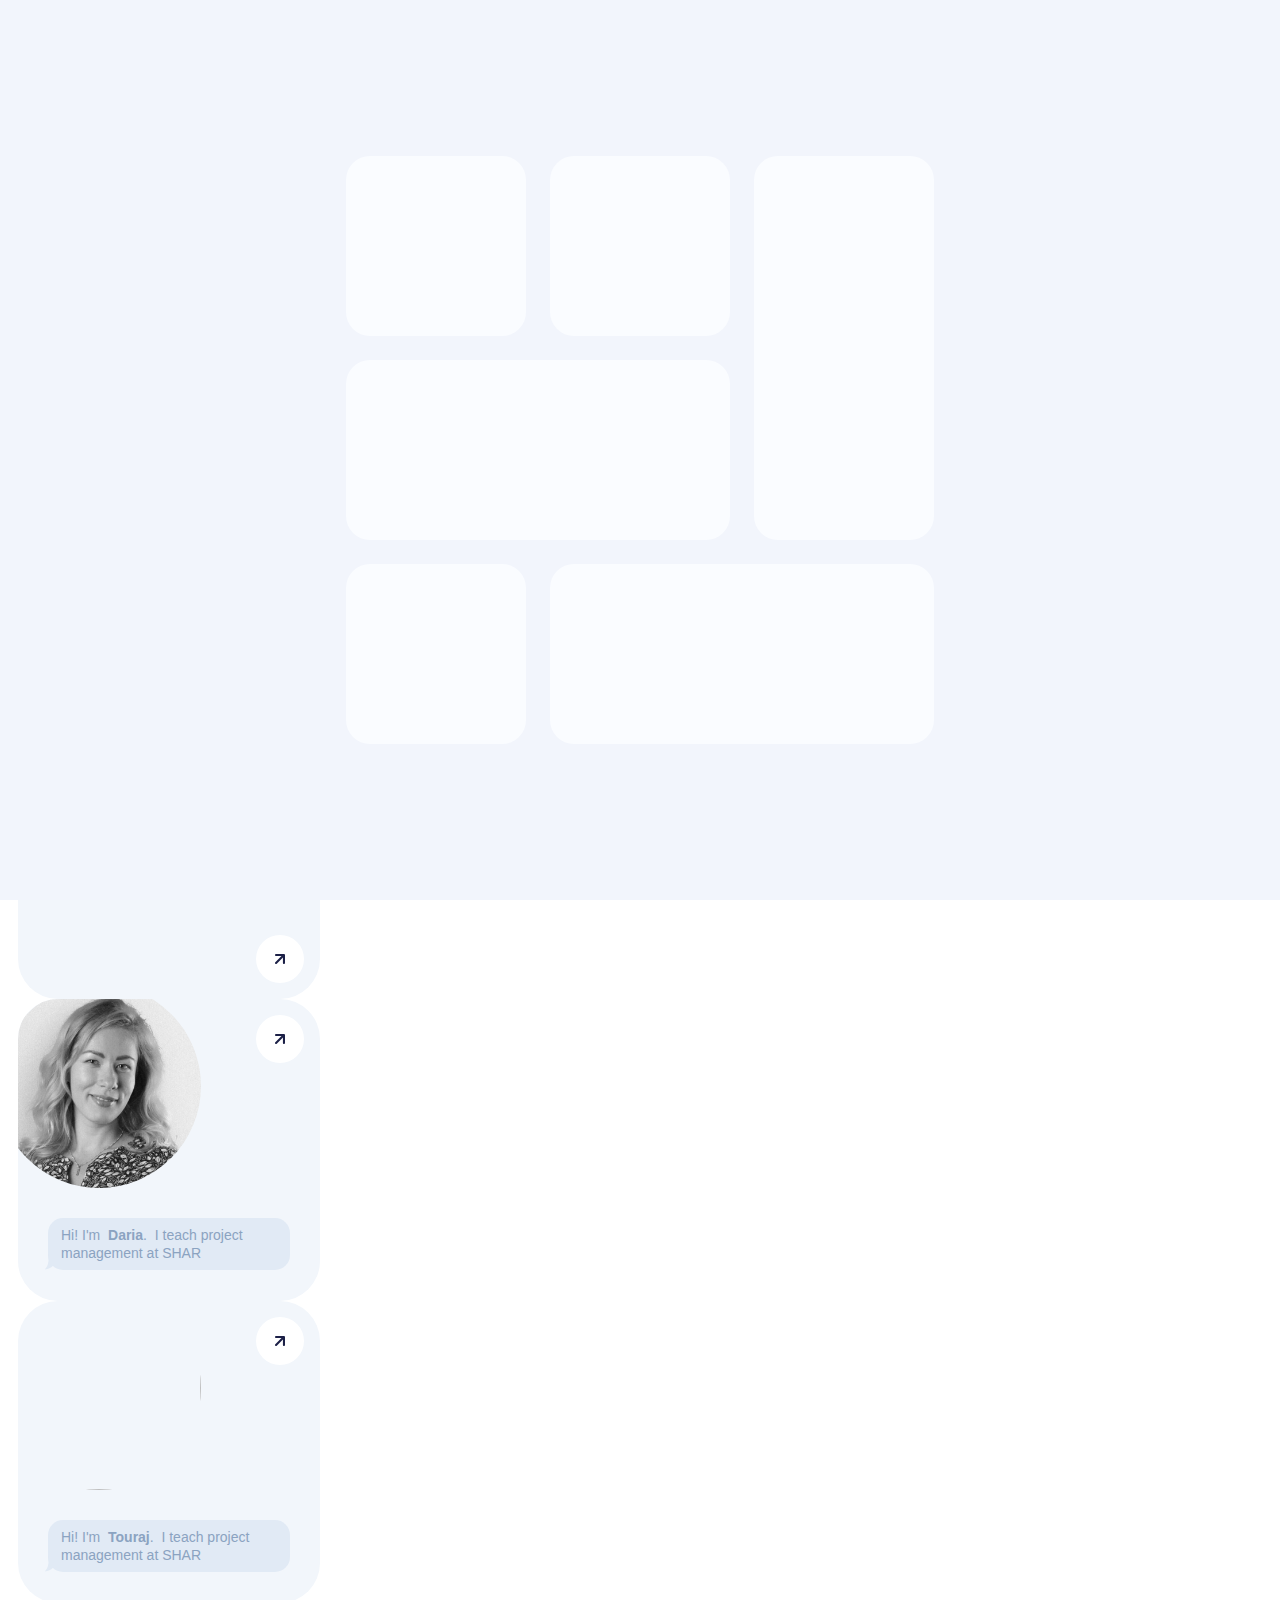
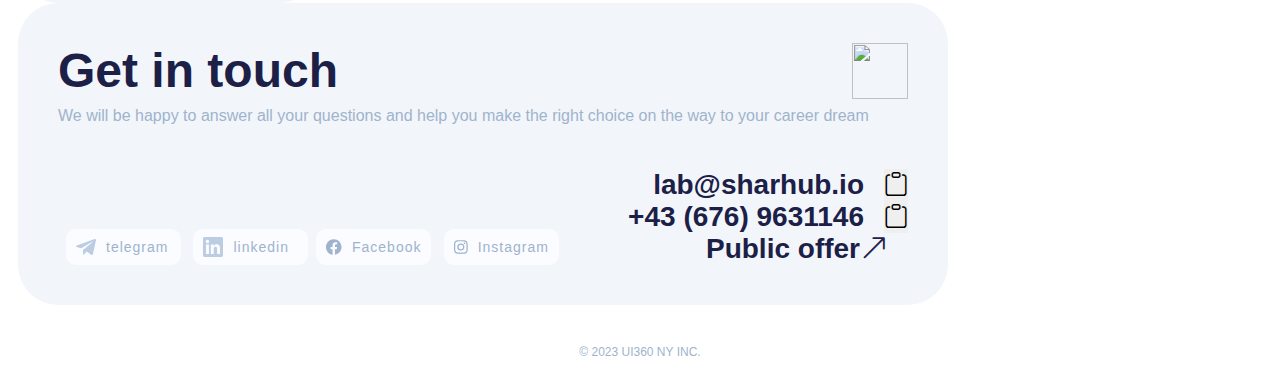
==== commit 9ae18e61: "Updated min files; Some fixes" ====
--- a/our_advisors.html
+++ b/our_advisors.html
@@ -7,8 +7,8 @@
   <meta name="format-detection" content="telephone=no">
   <meta http-equiv="X-UA-Compatible" content="ie=edge">
   <link rel="icon" href="/favicon.ico" type="image/x-icon">
-  <link rel="stylesheet" href="/fonts/stylesheet.css">
-  <link rel="stylesheet" href="/css/style.css">
+  <link rel="stylesheet" href="./fonts/stylesheet.css">
+  <link rel="stylesheet" href="./css/style.min.css">
   <link rel="stylesheet"
     href="https://cdn.jsdelivr.net/npm/bootstrap-icons@1.5.0/font/bootstrap-icons.css"/>
   <link rel="stylesheet" 
@@ -162,7 +162,7 @@
             </svg>
             <span data-i18n="trainer_daria_quote1">Hi! I'm</span>&nbsp;
             <b data-i18n="trainer_daria_quote_title">Daria</b>.&nbsp;
-            <span data-i18n="trainer_daria_quote2">I teach project management at OnIT</span>
+            <span data-i18n="trainer_daria_quote2">I teach project management at SHAR</span>
           </div>
 
           <a href="#daria-popup" class="grid-item__link popup-link">
@@ -184,7 +184,7 @@
             </svg>
             <span data-i18n="trainer_touraj_quote1">Hi! I'm</span>&nbsp;
             <b data-i18n="trainer_touraj_quote_title">Touraj Akbari</b>.&nbsp;
-            <span data-i18n="trainer_touraj_quote2">I teach project management at OnIT</span>
+            <span data-i18n="trainer_touraj_quote2">I teach project management at SHAR</span>
           </div>
 
           <a href="#touraj-akbari-popup" class="grid-item__link popup-link">
@@ -452,7 +452,7 @@
             <input type="email" class="register-course-input" placeholder="Email" name="email">
           </div>
           <div class="register-course-rounded-div">
-            <input type="text" class="register-course-input" name="phone" id="phone">
+            <input type="number" class="register-course-input" name="phone" id="phone" min="0">
           </div>
           <div class="register-course-rounded-div">
             <select class="register-course-select" name="course">
@@ -465,9 +465,9 @@
             <input type="checkbox" class="register-course-checkbox" name="policy">
             <span class="checkbox-label w-form-label" for="Accepted-General">
               <span data-i18n="register_course_footer1">By submitting this form, I accept the</span>&nbsp;
-              <a href="#privacy_policy_popup" class="register-course-policy-link popup-link">Privacy Policy</a>&nbsp;
+              <a href="#privacy_policy_popup" class="register-course-policy-link popup-link" data-i18n="register_course_footer_privacy_policy">Privacy Policy</a>&nbsp;
               <span data-i18n="register_course_footer2">and the</span>&nbsp;
-              <a href="#terms_of_use_popup" class="register-course-policy-link popup-link">Terms of Use</a>
+              <a href="#terms_of_use_popup" class="register-course-policy-link popup-link" data-i18n="register_course_footer_term_of_use">Terms of Use</a>
             </span>
           </div>
           <div class="register-course-div">
@@ -1296,8 +1296,8 @@
   <script src="https://cdn.jsdelivr.net/npm/intl-tel-input@18.2.1/build/js/intlTelInput.min.js"></script>
   <script src="./js/bootstrap@5.2.3.min.js"></script>
   <script src="./js/libs.min.js"></script>
-  <script src="./js/script.js"></script>
-  <script src="./js/language.js"></script>
+  <script src="./js/script.min.js"></script>
+  <script src="./js/language.min.js"></script>
 
 </body>
 
--- a/css/style.min.css
+++ b/css/style.min.css
@@ -0,0 +1 @@
+*,body{margin:0;padding:0;box-sizing:border-box}a,button{outline:0}.social-link,.social-link path{transition:.3s}.social-link,a,a:hover{text-decoration:none}.grid-item,.loader,.loading,.our-team__gif{overflow:hidden}.loader,.popup-block{visibility:hidden;opacity:0}.main,body{min-height:100vh}.project-popup__link .link svg,.project-popup__title .link svg{width:20px;height:20px}.project-popup__info-soc a path,.social-link:hover path{fill:#0081E8}body{font-family:Onest,sans-serif}body.body_popup-open{overflow:hidden!important}::selection{background:0 0}.co{display:flex}.content-end{justify-content:end}button{border:none;cursor:pointer;box-shadow:none}a{color:inherit}.container{width:100%;max-width:1280px;margin:0 auto}@media (max-width:1300px){.container{max-width:1244px}}@media (max-width:1270px){.container{max-width:954px}}.social-link{padding:8px 10px;width:115px;background:#f2f6fb;border-radius:10px;display:inline-flex;align-items:center;font-weight:400;font-size:14px;line-height:100%;letter-spacing:4%;color:#a0b3cc;height:36px;margin-left:8px;letter-spacing:1px}.header__list,.social-link:hover{color:#2e2e2e}.loader,.loader::before{width:100%;height:100%;top:0;left:0}.social-link svg{margin-right:10px}.loading{pointer-events:none;max-height:100vh}.loading .loader{opacity:1;visibility:visible;z-index:10000;pointer-events:all}.loader{position:fixed;display:flex;align-items:center;justify-content:center;transition:.2s;z-index:-1000;pointer-events:none}.loader::before{content:"";display:block;position:absolute;background:#f2f5fc;z-index:3}.cube-loader{width:588px;height:588px;margin:auto;position:relative;z-index:10;display:grid;grid-template-columns:1fr 1fr 1fr;grid-template-rows:1fr 1fr 1fr;gap:24px}.header__list,.header__wrap{display:flex;align-items:center}@media (max-width:1100px){.cube-loader{width:400px;height:400px}}@media (max-width:750px){.cube-loader{width:300px;height:300px;gap:16px}}.cube-loader .cube{background:#fafcff;border-radius:24px;float:left;-webkit-animation:2s ease-in-out infinite cube-delay;animation:1.5s ease-in-out infinite cube-delay}.header__list:hover,.header_subpage .header__list{background:#f2f6fb}@media (max-width:420px){.cube-loader{width:200px;height:200px;gap:10px}.cube-loader .cube{border-radius:15px}}.cube-loader .cube1,.cube-loader .cube5{-webkit-animation-delay:.2s;animation-delay:.2s}.cube-loader .cube2{-webkit-animation-delay:.3s;animation-delay:.3s}.cube-loader .cube3{-webkit-animation-delay:.4s;animation-delay:.4s;grid-column-start:3;grid-column-end:-1;grid-row-start:1;grid-row-end:3}.cube-loader .cube4{-webkit-animation-delay:.1s;animation-delay:.2s;grid-column-start:1;grid-column-end:3;grid-row-start:2;grid-row-end:3}.cube-loader .cube6{-webkit-animation-delay:.3s;animation-delay:.3s;grid-column-start:2;grid-column-end:-1;grid-row-start:3;grid-row-end:4}.cube-loader .cube7{display:none;-webkit-animation-delay:0s;animation-delay:0s}.cube-loader .cube8{display:none;-webkit-animation-delay:.1s;animation-delay:.1s}.cube-loader .cube9{display:none;-webkit-animation-delay:.2s;animation-delay:.2s}@-webkit-keyframes cube-delay{0%,100%,70%{-webkit-transform:scale3D(1,1,1);transform:scale3D(1,1,1)}35%{-webkit-transform:scale3D(0,0,1);transform:scale3D(0,0,1)}}@keyframes cube-delay{0%,100%,70%{-webkit-transform:scale3D(1,1,1);transform:scale3D(1,1,1)}35%{-webkit-transform:scale3D(0,0,1);transform:scale3D(0,0,1)}}@keyframes vacanciesBounce{0%{transform:translateY(0);animation-timing-function:ease-in}50%{transform:translateY(12px);animation-timing-function:ease-in}75%{transform:translateY(8px);animation-timing-function:ease-out}100%{transform:translateY(10px);animation-timing-function:ease-in}}@keyframes vacanciesBounce2{0%{transform:translateY(10px);animation-timing-function:ease-in}50%{transform:translateY(-2px);animation-timing-function:ease-out}75%{transform:translateY(2px);animation-timing-function:ease-in}100%{transform:translateY(0);animation-timing-function:ease-in}}@keyframes vacanciesBounce3{0%{transform:translateY(-8px);animation-timing-function:ease-in}50%{transform:translateY(2px);animation-timing-function:ease-out}75%{transform:translateY(-2px);animation-timing-function:ease-in}100%{transform:translateY(0);animation-timing-function:ease-in}}@keyframes vacanciesBounce4{0%{transform:translateY(0);animation-timing-function:ease-in}50%{transform:translateY(-10px);animation-timing-function:ease-out}75%{transform:translateY(-6px);animation-timing-function:ease-in}100%{transform:translateY(-8px);animation-timing-function:ease-in}}@keyframes gearRotate{0%{transform:rotate(0)}100%{transform:rotate(-360deg)}}@keyframes ourBlog1{0%{transform:rotate(8deg)}50%{transform:rotate(4deg)}80%{transform:rotate(5.4deg)}100%{transform:rotate(5deg)}}@keyframes ourBlog2{0%{transform:rotate(5deg)}50%{transform:rotate(9deg)}80%{transform:rotate(7.8deg)}100%{transform:rotate(8deg)}}@keyframes ourBlog3{0%{transform:rotate(-8deg)}50%{transform:rotate(-3deg);top:52px}80%{transform:rotate(-4deg);top:52px}100%{transform:rotate(-3.4deg);top:52px}}@keyframes ourBlog4{0%{transform:rotate(-3.4deg);top:52px}50%{transform:rotate(-8.4deg);top:67px}80%{transform:rotate(-7.8deg);top:67px}100%{transform:rotate(-8deg);top:67px}}@keyframes handAnim{0%,100%,20%,40%,60%{transform:rotate(0)}10%,30%,50%,80%{transform:rotate(-15deg)}}@keyframes keyAnimation{0%,100%{transform:translateX(0)}20%{transform:translateX(-70px)}40%{transform:translateX(-140px)}60%{transform:translateX(-210px)}80%{transform:translateX(-280px)}}@keyframes markerAnimation{0%{opacity:1}100%{stroke-dashoffset:0;opacity:1}}@keyframes playBounce{0%,100%,13%{transform:translateY(0)}5%{transform:translateY(-12px)}7%{transform:translateY(-10px)}12%{transform:translateY(2px)}}@keyframes moveX{from{right:0}to{right:1920}}@keyframes moveY{from{top:0}to{top:500px}}.header{width:100%;padding-top:48px;position:absolute;left:0;top:0;z-index:100}@media (max-width:1000px){.container{max-width:628px}.header{padding-top:32px}.header .container{max-width:100%;padding:0 20px}}.header__wrap{width:100%;justify-content:space-between}.header__list{background:#fff;border-radius:34px;padding:10px;font-weight:500;font-size:16px;line-height:100%;text-align:center;transition:.3s}.contacts-item__social,.header__language,.header__list-logo,.our-goal__item{display:flex;align-items:center}@media (max-width:780px){.header__wrap{justify-content:center}.header__list{margin-right:30px}.header__list-logo span{display:none}}@media (max-width:680px){.header__list{margin-right:20px}}@media (max-width:600px){.header{padding-top:40px}.header__list{padding:8px;font-size:14px}}.header__language-item:hover,.header__list-item.active,.header__list-item:hover,.header__list-logo:hover span{background:#fff}img.logo{width:47px;height:48px;transition:.2s ease-in-out}.header__list-item,.header__list-logo span{padding:16px 24px;border-radius:24px;transition:.3s}img.logo:hover{transform:scale(1.3)}.header__list-logo img{margin-right:8px}@media (max-width:600px){.header__list-logo img{width:38px;margin-right:0}}.header__list-item{margin-left:8px}.header__language{flex-direction:row-reverse;padding:10px;background:#fff;text-align:center;border-radius:34px}.header__language-item{position:relative;align-items:center;justify-content:center;padding:16px 24px;border-radius:24px;margin:auto;font-weight:500;font-size:16px}@media (max-width:660px){.header__language-item{background:#f2f6fb;font-size:14px}.header__language-item:hover{background:#f2f6fb}}@media (max-width:500px){.header__list{padding:8px;font-size:12px}.header__list-logo img{width:28px}.header__language-item{font-size:12px}}.header__language-collapse{position:absolute;z-index:1000;left:-10px;padding:10px;background:#fff;border-bottom-left-radius:34px;border-bottom-right-radius:34px}.header__language-collapse-item{padding:16px 24px;cursor:pointer}.grid{padding-top:40px;padding-bottom:40px}.grid__wrapper{width:100%;margin:0 auto;z-index:4}.grid__wrapper .home-video{display:none}.grid:after,.grid__wrapper .home-video.visible,.popup-block__content{display:block}.grid:after{content:"";clear:both}.grid-sizer{width:302px}.gutter-sizer{width:24px}.grid-item{height:302px;width:302px;border-radius:40px;z-index:4;margin:0;padding:0;position:relative;transition:box-shadow .6s;cursor:grab}.our-advantages__icon,.our-advantages__partner-logo{margin-left:auto;margin-right:auto;width:auto;display:block}.grid-item.is-positioning-post-drag,.grid-item.ui-draggable-dragging{z-index:3}.grid-item.is-pointer-down{box-shadow:0 70px 100px rgba(0,0,0,.04),0 30px 40px rgba(0,0,0,.02),0 16px 22px rgba(0,0,0,.02),0 10px 12px rgba(0,0,0,.02),0 5px 6px rgba(0,0,0,.02),0 2px 3px rgba(0,0,0,.02);z-index:10;cursor:grabbing}.grid-item__title{display:block;font-weight:700;font-size:48px;line-height:52px;color:#1c2047;margin-bottom:3px;pointer-events:none}.grid-item_col2{width:628px}.grid-item_col3{width:954px}.grid-item_row2{height:627px}.grid-item__link{position:absolute;bottom:16px;right:16px;width:48px;height:48px;display:flex;align-items:center;justify-content:center;background:#fff;transition:.3s;z-index:10;border-radius:50%}.grid-item__link path{transition:.3s}.grid-item__link:hover{background:#7681f3}.grid-item__link:hover path{fill:#fff}.packery-drop-placeholder{background:#fafafa;border-radius:40px;outline-offset:-6px;-webkit-transition:-webkit-transform .2s;transition:transform .2s}.our-goal{padding:10px;background:#021d40;position:relative}.our-goal::before,.qa{background:linear-gradient(180deg,#343c81 0,#6371bc 77.65%)}.our-goal::before{content:"";display:block;position:absolute;left:0;top:0;width:100%;height:100%;transition:.5s}.our-goal.start-animation::before{opacity:0}.our-goal__bg{position:absolute;left:-20px;bottom:0;width:340px;height:auto;transition:2s}.our-goal .grid-item__title{font-size:28px;line-height:42px;text-align:center;color:#fff;position:relative;z-index:2;margin-bottom:10px;text-shadow:2px 2px 2px #000}.our-goal__row{display:flex;align-items:center;font-weight:500;font-size:16px;text-align:center;line-height:100%;color:#fff;position:relative;z-index:2}.our-goal__row .separator{margin:0 8px}.our-goal__item-flag{display:block;width:28px;height:28px;margin-right:8px}.course-qa_body-text,.qa .grid-item__title,.qa_body-text{color:#fff;width:100%;text-align:center;text-shadow:2px 2px 2px #000}.qa{padding:40px 30px;position:relative}.qa .grid-item__title{margin-bottom:10%;font-size:80px}.course-qa_body-text,.qa_body-text{font-size:18px;font-weight:500}.qa_body-img{position:absolute;z-index:-1;height:70%;width:auto;left:-15%;bottom:-10%}.grid-item__footer{position:absolute;bottom:30px;right:70px;color:#000;font-size:16px;font-weight:500}.qa__item{width:88px;height:88px;transition:.5s}.page-title,.qa__item img{width:100%}.books-popup__wrap,.course-card-popup__wrap,.our-advantages-popup__wrap,.privacy-popup__wrap,.qa-popup__wrap,.register-course-popup__wrap{max-width:954px}.qa-popup__info,.register-course-popup__info{background:#f5f5f5;padding:64px 80px 64px 64px;display:flex;flex-direction:column;justify-content:space-between}@media (max-width:980px){.qa-popup__wrap{max-width:628px}.qa-popup__info{padding:38px 48px}}@media (max-width:660px){.header__language-collapse{background:#f2f6fb;left:0;padding:10px 0 0}.qa-popup__wrap{max-width:98%}.qa-popup__info{padding:40px 0}.qa-popup__info-title{padding:0 28px}}.qa-popup__info-title{width:100%;color:#2e2e2e}.qa-popup__info-title .title{font-weight:700;font-size:48px;line-height:52px;display:block;margin-bottom:24px}.qa-popup__list{text-align:left;font-size:16px}.qa_popup__list-item{background:rgba(255,255,255,.6);padding:20px 24px;border-radius:10px;margin-bottom:30px}.qa-popup__list-question{font-weight:600;font-size:18px}.qa-popup__list-question-plus{float:right}.qa-popup__list-answer{margin-top:10px;font-size:14px}.qa-popup__list-answer a{font-weight:600;color:#00f}.our-blog{background:#f2f6fb;padding:40px 34px}.our-blog.start-animation .our-blog__animation-item:nth-child(2){transform:rotate(5deg)}.our-blog.start-animation .our-blog__animation-item:nth-child(3){transform:rotate(-3.4deg);top:52px}.our-blog .our-blog__animation-template{width:234px;height:98px;background:#fff;box-shadow:-1px 6px 8px rgba(64,75,89,.05),-111px 129px 68px rgba(138,158,173,.01),-62px 73px 57px rgba(138,158,173,.05),-20px 20px 40px rgba(138,158,173,.09),0 -10px 44px rgba(138,158,173,.1);border-radius:12px;padding:10px 20px 10px 10px;position:relative;z-index:2;pointer-events:none}.our-blog .our-blog__animation-template .top{width:100%;display:flex;align-items:center;font-weight:500;font-size:15px;line-height:120%;color:#1c2047;margin-bottom:10px}.our-blog .our-blog__animation-template .top img{width:20px;height:20px;margin-right:10px}.our-blog .our-blog__animation-template .bottom{width:100%;background:#f2f6fb;border-radius:8px;padding:7px;display:flex;align-items:center}.our-blog .our-blog__animation-template .date{width:34px;height:34px;background:#fff;border-radius:4px;margin-right:8px;text-align:center;font-weight:500;font-size:9px;line-height:98%;color:#a0b3cc;display:flex;flex-direction:column;align-items:center;justify-content:center}.our-blog .our-blog__animation-template .date .month{display:block;margin-bottom:4px}.our-blog .our-blog__animation-template .date .num{font-size:16px}.our-blog .our-blog__animation-template .text{color:#a0b3cc}.our-blog .our-blog__animation-template .text span{font-weight:700;font-size:12px;line-height:15px}.our-blog .our-blog__animation-template .text p{font-weight:400;font-size:10px;line-height:13px}.our-blog .grid-item__title{font-size:36px;line-height:42px;margin-bottom:28px;padding-left:6px}.our-blog__animation{position:relative;pointer-events:none}.our-blog__animation-item:nth-child(2){position:absolute;right:16px;top:3px;transform:rotate(8deg);transform-origin:right center;transition:.2s}.our-blog__animation-item:nth-child(3){position:absolute;right:15px;top:67px;transform:rotate(-8deg);transform-origin:right center;box-shadow:0 1px 2px rgba(138,158,173,.2);border-radius:8px;transition:.2s}.contacts-item,.provided-by-item{background:#f2f6fb;padding:40px;display:flex;flex-direction:column}.contacts-item__text,.provided-by-item__text{font-weight:400;font-size:16px;line-height:26px;color:#a0b3cc;margin-bottom:12px;max-width:408px;pointer-events:none}.contacts-item.start-animation .contacts-item__hand{animation-play-state:running}.contacts-item .grid-item__title{margin-bottom:0}.contacts-item__top{display:flex;align-items:center;justify-content:space-between;margin-bottom:14px}.contacts-item__hand{height:56px;width:56px;display:block;transform-origin:bottom right;animation:3s infinite paused handAnim;pointer-events:none}.contacts-item__bottom{display:flex;align-items:flex-end;justify-content:space-between;flex-grow:1}.contacts-item__social .social-link{background:#fafcff}.contacts-item__links div{display:flex;justify-content:end}.contacts-item__links a{font-weight:700;font-size:30px;line-height:100%;color:#1c2047;display:block;text-align:right;text-decoration:none;margin-right:20px}.contacts-item__links__email-phone{display:block!important}.contacts-item__links__email-phone i{font-size:24px}@media (max-width:1330px){.grid-item_col3{width:930px}.provided-by-item__text{max-width:100%;margin-bottom:24px}.contacts-item__top{margin-bottom:4px}.contacts-item__text{max-width:100%;margin-bottom:10px}.contacts-item__links a{font-size:28px;line-height:32px}}.our-team{background:#bac4e6;position:relative;text-align:center;padding:56px 30px 32px}.our-team .grid-item__title{font-weight:700;font-size:64px;line-height:74px;text-align:center;text-transform:uppercase;color:#fff;margin-bottom:8px;margin-top:20px}.our-team__gif{position:absolute;border-radius:30px;box-shadow:0 5px 25px rgba(0,0,0,.25)}.our-team__gif-gif{opacity:0;transition:.3s}.our-team__gif-image{transition:.3s}.our-team__gif img{width:100%;height:100%;object-fit:cover;vertical-align:bottom;position:absolute;top:0;left:0}.our-team__gif:first-child{width:140px;height:140px;transform:rotate(-15deg);top:70px;left:42px}.our-team__gif:nth-child(2){width:120px;height:120px;box-shadow:0 5px 25px rgba(0,0,0,.25);transform:rotate(10deg);top:70px;right:60px}.our-team__text{font-weight:500;font-size:18px;line-height:26px;text-align:center;color:#fff}.our-advantages{background:linear-gradient(180deg,#343c81 0,#6371bc 77.65%);position:relative;padding:40px 20px 10px;justify-content:space-between;color:#fff;font-size:14px}.our-advantages__title{text-align:center;font-size:28px;font-weight:700;margin-bottom:20px;position:relative;text-shadow:2px 2px 2px #000}.our-advantages__sub-title{text-align:center;font-size:1.3em;margin-bottom:10px}.our-advantages__text{font-weight:500;line-height:22px;position:relative;z-index:2}.our-advantages__text_link{font-weight:700;font-size:1.3em;transition:.2s ease-in-out}.our-advantages__row{display:flex;margin-bottom:30px;text-align:center}.our-advantages__row a.our-advantages__icon{position:relative;z-index:1;left:auto}.our-advantages__icon:hover{scale:1.1}.our-advantages__partner-logo{height:50px}.our-advantages__icon{transition:.5s;height:110px}.our-advantages-popup__info{display:flex;flex-direction:column;justify-content:space-between;text-align:left;font-size:16px}.our-advantages-popup__big-image-chat,.our-advantages-popup__small-image-chat{padding:10px 16px;background:#007aff;border-radius:15px;display:inline-block;color:#fffefe;font-weight:400}.our-advantages-popup__info-text{margin:30px 30px 0}.course-card-popup__list ul,.our-advantages-popup__info-text li{margin-bottom:20px}.our-advantages-popup__info-text .title{font-weight:700;font-size:2.5em;line-height:52px;display:block;margin-bottom:20px;text-align:center;color:#2e2e2e}.page-title__wrap h1 .hide,.upcoming-courses__animation .bg_mob{display:none}.our-advantages-popup__info-text p{font-weight:400;font-size:16px}.our-advantages-popup__image{width:100%;position:relative;overflow:hidden}.our-advantages-popup__image .our-advantages-popup__info-text{padding-right:250px}.our-advantages-popup__image .team-image{position:relative;float:right;bottom:-70px;right:-50px;width:355px;max-width:calc(100% + 55px);border-radius:50%;object-fit:cover}.our-advantages-popup__big-image-chat .tail-right,.our-advantages-popup__small-image-chat .tail-right{position:absolute;right:-3px;width:14px;bottom:0;height:16px;color:#007aff}.our-advantages-popup__big-image-chat{max-width:384px;position:absolute;right:411px;top:150px}.our-advantages-popup__small-image-chat{max-width:234px;position:absolute;right:311px;top:40px}.upcoming-courses{position:relative;padding:48px 20px 0;background:#8e97df;color:#f2f6fb;height:628px}.upcoming-courses.start-animation .upcoming-courses__animation .ticks{top:-160px}@media (hover),(min-width:0\0),(min--moz-device-pixel-ratio:0){.our-goal:hover::before{opacity:0}.upcoming-courses:hover .upcoming-courses__animation .ticks{top:-160px}.team-item-small:hover .team-item-small__image{filter:grayscale(0)}.team-item-small:hover .team-item-small__chat{background:#007aff;color:#fff}.team-item-small:hover .team-item-small__chat .tail-left{color:#007aff}}@media (hover) and (max-width:670px),(min-width:0\0) and (max-width:670px),(min--moz-device-pixel-ratio:0) and (max-width:670px){.upcoming-courses:hover .upcoming-courses__animation .ticks{top:-122px}}.upcoming-courses__title{position:relative;z-index:3;font-weight:700;font-size:28px;line-height:100%;text-align:center;display:block;margin-bottom:20px;text-shadow:2px 2px 2px #000}.upcoming-courses__text{position:relative;z-index:3;font-weight:500;font-size:24px;line-height:100%;display:block;margin-bottom:12px}.upcoming-courses__text hr{margin-bottom:10px}.upcoming-courses__text p{padding-left:20%;margin-bottom:5px}.upcoming-courses__course-name{font-size:1.5em}.upcoming-courses__link{padding-left:37px;font-weight:600;transition:.5s}.upcoming-courses__link:hover{font-size:32px}.upcoming-courses__animation{position:absolute;top:0;left:0;width:100%;height:100%;z-index:2;filter:brightness(.9)}.upcoming-courses__animation .bg{position:absolute;top:0;left:0;width:101%;height:100%;z-index:4}.upcoming-courses__animation .ticks-wrap{position:absolute;width:141px;z-index:2;top:200px;left:36px;transform:rotate(-12deg)}.upcoming-courses__animation .ticks-wrap::after{content:"";display:block;position:absolute;top:0;left:0;width:100%;height:700px;background:rgba(0,11,121,.2784313725);z-index:2}.upcoming-courses__animation .ticks{position:absolute;left:0;top:-15px;width:100%;transition:.5s}.upcoming-courses .grid-item__link{right:20px;width:80px;height:80px}.popup-block{position:fixed;right:0;top:0;height:100%;width:100%;z-index:10000;pointer-events:none;transition:.3s;padding:8px 12px 8px 8px;max-height:100%;overflow:auto;text-align:center}.popup-block::before{content:"";display:inline-block;font-size:0;height:100%;vertical-align:middle;width:0;pointer-events:none}.popup-block.popup-open{visibility:visible;opacity:1!important;pointer-events:all}.popup-block.popup-open .popup-block__overlay{opacity:1}.popup-block.popup-open .popup-block__wrap{transform:translateY(0)}.popup-block__close{position:absolute;align-items:center;justify-content:center;border-radius:50%;color:#2e2e2e;transition:.3s;display:flex;background:#fff;width:40px;height:40px;right:24px;top:24px}.popup-block__close:hover{background:#7681f3;color:#fff}.popup-block__close svg{width:16px;height:16px}.popup-block__wrap{background:#fff;border-radius:40px;vertical-align:middle;transition:transform .3s;transform:translateY(100vh);width:100%;margin:0 auto;display:inline-block;z-index:1000;position:relative;overflow:hidden}.popup-block__overlay{position:fixed;top:0;left:0;background:rgba(234,237,242,.95);backdrop-filter:blur(8px);z-index:100;width:100%;height:100%;display:inline-block;transition:.3s}.home,.home__text{position:relative}.books-popup .popup-block__content{display:inline-grid;grid-template-columns:1fr 260px;text-align:left;width:100%}.books-popup__info{padding:64px 80px 64px 64px;display:flex;flex-direction:column;justify-content:space-between}@media (max-width:980px){.qa-popup__list-question{font-size:16px}.qa-popup__list-answer{font-size:12px}.books-popup__wrap,.our-advantages-popup__wrap{max-width:628px}.our-advantages-popup__info{font-size:14px}.our-advantages-popup__image .team-image{width:255px}.our-advantages-popup__big-image-chat{max-width:344px;right:251px;top:110px}.our-advantages-popup__small-image-chat{right:211px;top:20px}.popup-block__close{display:flex}.books-popup .popup-block__content{display:block}.books-popup__info{padding:38px 48px}}@media (max-width:660px){.qa-popup__info-title .title{font-size:28px;line-height:32px;margin-bottom:8px}.qa-popup__list-question{font-size:14px}.qa-popup__list-answer{font-size:10px}.books-popup__wrap,.our-advantages-popup__wrap{max-width:98%}.our-advantages-popup__info{font-size:12px}.our-advantages-popup__info-text p{font-size:12px;line-height:24px;margin-bottom:32px}.popup-block__close{right:16px;top:16px;width:32px;height:32px}.popup-block__wrap{border-radius:30px}.books-popup__info{padding:40px 0}.books-popup__info-title{padding:0 28px}}.books-popup__info-title{width:100%;color:#2e2e2e}.books-popup__info-title .title{font-weight:700;font-size:48px;line-height:52px;display:block;margin-bottom:24px}.books-popup__info-title p{font-weight:400;font-size:18px;line-height:32px;margin-bottom:48px}.books-popup__books-list{width:100%;display:grid;grid-template-columns:1fr 1fr 1fr;gap:48px}.books-popup__books-item>img{width:100%;box-shadow:0 4px 10px rgba(0,0,0,.05),0 0 2px rgba(0,0,0,.06),-2px 22px 9px rgba(0,0,0,.01),-1px 12px 7px rgba(0,0,0,.02),0 5px 5px rgba(0,0,0,.03),0 20px 25px rgba(0,0,0,.08);border-radius:5px;margin-bottom:16px;vertical-align:bottom}.books-popup__books-item-link{display:flex;width:100%;align-items:center;justify-content:space-between;padding:10px 12px;border-radius:10px;font-weight:500;font-size:16px;line-height:20px;color:#2e2e2e;transition:.3s}.home__text-item,.page-title__wrap h1{font-weight:900;font-size:140px;font-feature-settings:"ss02" on;-webkit-text-fill-color:transparent}.books-popup__books-item-link:hover{background:#f2f6fb}.books-popup__books-item-link span{display:block;margin-right:4px;max-width:100px;overflow:hidden;white-space:nowrap;text-overflow:ellipsis}.books-popup__authors{padding:64px 60px;display:flex;flex-direction:column;align-items:center;justify-content:space-between;border-left:2px dashed #e0e9ef}.books-popup__authors-item{width:100%;color:#2e2e2e}@media (max-width:980px){.books-popup__books-list{grid-template-columns:144px 144px 144px;gap:34px}.books-popup__authors{padding:33px 48px 26px;border-top:2px dashed #e0e9ef;border-left:none;flex-direction:row;justify-content:flex-start;flex-wrap:wrap}.books-popup__authors-item{display:flex;align-items:center;width:auto}.books-popup__authors-item:first-child{margin-right:48px}}@media (max-width:980px) and (max-width:660px){.books-popup__authors-item:first-child{margin-right:12px}.books-popup__authors-item{margin-right:12px;margin-bottom:10px}}.books-popup__authors-item .photo{display:block;width:100px;height:100px;border-radius:50%;border:6px solid #f1f4f6;margin:0 auto 10px}.books-popup__authors-item .status{font-weight:500;font-size:16px;line-height:20px;display:block;text-align:center}.books-popup__authors-item .name{font-weight:600;font-size:18px;line-height:32px;text-align:center;display:block;margin-bottom:4px}.main{width:100%;overflow:hidden;top:0;transition:0}.home{width:100%;height:auto}.home .home-video{cursor:default}.home .overlay{background:linear-gradient(0deg,#fff 37.99%,rgba(255,255,255,0) 50%),rgba(248,248,249,.85);backdrop-filter:blur(120px);position:absolute;top:0;width:100%;height:140%;left:0}.home__wrap{width:100%;padding:165px 0 54px;display:grid;grid-template-columns:302px 1fr;gap:48px}@media (max-width:1300px){.gutter-sizer{width:11px}.grid-item_col2{width:616px}.grid-item_row2,.upcoming-courses{height:615px}.home__wrap{gap:14px;padding-bottom:24px}}.home__text{width:100%}.home__text-item{position:absolute;left:0;background:linear-gradient(90deg,#e0e9ef -4.33%,#a2b8da 101.56%);-webkit-background-clip:text;background-clip:text;background-blend-mode:multiply;transition:1s;overflow:hidden;will-change:transform,font-size,opacity;top:15%}@media (max-width:1270px){.gutter-sizer{width:24px}.grid-item_col2,.grid-item_col3{width:628px}.grid-item_row2,.upcoming-courses{height:627px}.contacts-item__bottom{flex-direction:column;align-items:flex-start}.contacts-item__social{display:block;width:100%}.contacts-item__social div{display:flex;width:100%}.contacts-item__social a{margin-left:auto;margin-right:auto}.contacts-item__links{width:100%;display:block;align-items:center;justify-content:space-between;order:-1}.contacts-item__links div{width:100%;display:flex;justify-content:center}.contacts-item__links__email-phone{display:flex!important}.contacts-item__links a{font-size:24px!important}.home__wrap{gap:24px}.home__text-item{font-size:100px;top:25%}}@media (max-width:1000px){.header__list-item,.header__list-logo span{padding:16px 20px}.grid{padding-top:0}.grid__wrapper .home-video{display:block}.home .home-video{display:none}.home .overlay{height:1000px}.home__wrap{height:288px;padding-top:100px;display:block;padding-bottom:0}.home__text{width:100%;height:100%;overflow:hidden;padding:24px 0}.home__text-item{font-size:50px!important;text-align:center;display:block;width:100%;text-indent:0!important;opacity:1;top:30%}}@media (max-width:600px){.header__list-item{padding:4px}.home__wrap{padding-top:94px;height:212px}.home__text-item{top:30%;font-size:40px!important}}@media (max-width:460px){.home__text-item{top:30%;font-size:30px!important}}.home-video{position:relative;padding:40px 37px}.home-video video,.home-video::before,.home-video__image{position:absolute;top:0;left:0;width:100%;height:100%}.home-video::before{content:"";background:linear-gradient(360deg,rgba(7,13,71,.3) 0,rgba(9,16,85,0) 50%),linear-gradient(180deg,rgba(28,32,71,.3) 0,rgba(28,32,71,0) 50%);background-blend-mode:color,normal;display:block}.home-video__image{background:url(../img/video-bg.jpg) center/cover no-repeat;z-index:2;transition:.3s}.home-video__subtitle,.home-video__title{font-size:18px;color:#1c2047;display:block;position:relative;line-height:100%;text-align:center;z-index:2}.home-video__image_anton{background:url(../img/team/team1.jpg) center/cover no-repeat}.home-video video{object-fit:cover;transition:opacity .3s}.home-video__subtitle{font-weight:500;margin-bottom:12px}.home-video__title{font-weight:700}.bg1,.bg2{border-radius:100px;position:absolute;animation:5s linear infinite alternate moveX,5s linear infinite alternate moveY}.bg1{width:212px;height:214px;background:#763feb;opacity:.85;left:1000px;top:300px}.bg2{width:204px;height:220px;background:#0f94fd;left:800px;top:130px}.bg3{width:354px;height:359px;background:#763feb;border-radius:100px;position:absolute;left:1000px;top:500px;animation:5s linear infinite alternate moveX,5s linear infinite alternate moveY}.bg4,.bg5{background:#0f94fd;border-radius:100px;position:absolute;animation:5s linear infinite alternate moveX,5s linear infinite alternate moveY}.bg4{width:277px;height:311px;left:1300px;top:200px}.bg5{width:360px;height:371px;left:300px;top:600px}.page-title__wrap{width:100%;padding:180px 0 24px}.page-title__wrap h1{line-height:100%;background:linear-gradient(90deg,rgba(224,233,239,.8) -2.35%,rgba(162,184,218,.8) 101.22%);-webkit-background-clip:text;background-clip:text;background-blend-mode:multiply}@media (max-width:1270px){.page-title__wrap{padding-bottom:0}.page-title__wrap h1{font-size:118px}}@media (max-width:1000px){.page-title__wrap{padding-bottom:24px}.page-title__wrap h1{text-align:center;font-size:118px}.page-title__wrap h1 .hide{display:block}}@media (max-width:670px){.container{max-width:302px}.social-link{font-size:14px}.header__list{margin-right:0;background:#f2f6fb}.header__language{background:#f2f6fb}.grid__wrapper{max-width:302px;align-items:center;flex-direction:column}.grid-item,.upcoming-courses__animation .bg_mob{display:block}.grid-item__title{font-size:36px;line-height:42px}.grid-item_col2,.grid-item_col3{width:302px}.contacts-item,.provided-by-item{height:auto;padding:40px 30px 30px}.contacts-item .grid-item__title,.provided-by-item .grid-item__title{font-size:36px;line-height:42px;margin-bottom:14px}.provided-by-item__text{font-size:14px;line-height:24px;margin-bottom:24px}.contacts-item__top{flex-direction:column;align-items:flex-start}.contacts-item__hand{order:-1;margin-bottom:30px}.contacts-item__text{font-size:14px;line-height:24px;margin-bottom:10px}.contacts-item__links{margin-bottom:24px;display:block}.contacts-item__links div{justify-content:end}.contacts-item__links__email-phone{display:block!important}.contacts-item__links a{font-size:22px!important;line-height:32px;text-align:left}.our-team{padding:40px 30px 236px;height:auto}.our-team .grid-item__title{line-height:64px;margin-top:0}.our-team__gif:first-child{top:auto;bottom:49px;z-index:2}.our-team__gif:nth-child(2){top:auto;bottom:90px;right:30px}.our-advantages{flex-direction:column;height:auto;padding:20px 24px 40px;font-size:10px}.our-advantages .grid-item__link{bottom:16px;right:15px}.our-advantages__icon{height:70px}.our-advantages__partner-logo{height:25px}.upcoming-courses{height:464px;padding:40px 26px 0}.upcoming-courses.start-animation .upcoming-courses__animation .ticks{top:-122px}.upcoming-courses__title{font-size:24px;line-height:10px}.upcoming-courses__text{font-size:18px}.bg1,.bg2,.bg3,.bg4,.bg5,.home .overlay,.upcoming-courses__animation .bg_desk{display:none}.upcoming-courses__animation .ticks-wrap{width:118px;left:54px;top:177px;transform:rotate(-12.5deg)}.upcoming-courses .grid-item__link{width:48px;height:48px;right:16px}.home .container{max-width:100%}.page-title .container{max-width:100%;padding:0 20px}.page-title__wrap{padding:118px 0 18px}.page-title__wrap h1{font-size:56px;text-align:center}.page-title__wrap h1 .mob-hide{display:none}}@media (max-width:345px){.page-title__wrap h1{font-size:50px}}.page-title__wrap h1 span.lh{line-height:114%}.page-title__wrap h1 .visible{display:block}@media (max-width:1000px){.page-title__wrap h1 .visible{display:none}}.team-item-small{background:#f2f6fb;padding:30px}.team-item-small .grid-item__link{top:16px;bottom:auto}.team-item-small_v2 .team-item-small__top{display:flex;align-items:center;margin-bottom:24px}.team-item-small_v2 .team-item-small__image{width:100px;min-width:100px;height:100px;margin:0 14px 0 0}.team-item-small_v2 .team-item-small__title{font-weight:700;font-size:28px;line-height:32px;color:#000}.team-item-small_v2 .team-item-small__chat{display:inline-block;width:auto;margin-bottom:8px}.team-item-small__image{width:204px;height:204px;border-radius:50%;overflow:hidden;position:relative;margin-top:-45px;margin-left:-51px;margin-bottom:30px;filter:grayscale(100%);transition:.7s}.team-item-column__chat,.team-item-small__chat{border-radius:15px;transition:.7s;isolation:isolate}.team-item-small__image img{width:100%;height:100%}.team-item-small__chat{width:100%;padding:8px 13px;background:#e1eaf5;font-weight:400;font-size:14px;line-height:18px;color:#8ba3c1;position:relative}.team-item-small__chat .tail-left{position:absolute;bottom:0;right:calc(100% - 9px);width:13px;height:16px;color:#e1eaf5;z-index:-1;transition:.7s}.team-item-column{background:#f2f6fb;padding:50px 30px 0;display:flex;flex-direction:column;align-items:center;justify-content:space-between}.team-item-column.start-animation .team-item-column__chat{background:#007aff;color:#fff}.team-item-column.start-animation .team-item-column__chat .tail-right{color:#007aff}@media (hover),(min-width:0\0),(min--moz-device-pixel-ratio:0){.team-item-column:hover .team-item-column__chat{background:#007aff;color:#fff}.team-item-column:hover .team-item-column__chat .tail-right{color:#007aff}}.team-item-column__top{width:100%;margin-bottom:30px}.team-item-column__image{width:100%;position:absolute;bottom:0;left:0}.team-item-column__image img{width:100%;vertical-align:bottom}.team-item-column__image img.mob{display:none}.team-item-column__title{font-weight:700;font-size:28px;line-height:32px;color:#1c2047;text-align:center;margin-bottom:16px}@media (max-width:670px){.team-item-small.mob-reverse .grid-item__link{top:16px;right:auto;left:16px;bottom:auto}.team-item-small.mob-reverse .team-item-small__image{margin-left:auto;margin-right:-51px}.team-item-column{height:auto;padding:40px 30px 0}.team-item-column__image{position:relative;width:calc(100% + 60px)}.team-item-column__image img.mob{display:block}.team-item-column__image img.desk{display:none}.team-item-column__title{text-align:left;font-size:36px}}.team-item-column__chat{width:100%;padding:8px 14px;background:#e1eaf5;font-weight:400;font-size:14px;line-height:18px;color:#8ba3c1;position:relative}.team-item-column__chat .tail-right{position:absolute;bottom:0;left:calc(100% - 9px);width:13px;height:16px;color:#e1eaf5;z-index:-1;transition:.7s}.course-pm,.course-qa{background:linear-gradient(180deg,#343c81 0,#6371bc 77.65%);padding:40px 30px;position:relative;display:flex}.btn-register-course,.register-course-rounded-div{transition:.5s;display:inline-block;color:#6686af;background:#fff;white-space:nowrap;cursor:pointer;position:relative}.course-qa .grid-item__title{color:#fff;width:100%;margin:auto;text-align:center;font-size:80px;text-shadow:2px 2px 2px #000}.course-qa .grid-item__footer{position:absolute;bottom:30px;right:70px;font-weight:500}.btn-register-course{margin:1em;padding:20px;border:0;border-radius:30px;text-align:center;font-size:20px;font-weight:600;width:40%;box-shadow:inset 0 -3px 0 #555658}@media (max-width:980px){.books-popup__authors-item .photo{margin:0 12px 0 0;height:48px;width:48px;border:4px solid #f1f4f6}.books-popup__authors-item .status{line-height:24px;text-align:left}.books-popup__authors-item .name{line-height:24px;text-align:left;margin-bottom:0}.books-popup__authors-item .social-link{display:none}.course-card-popup__wrap,.register-course-popup__wrap{max-width:628px}.register-course-popup__info{padding:38px 48px}}@media (max-width:660px){.books-popup__info-title .title{font-size:28px;line-height:32px;margin-bottom:8px}.books-popup__info-title p{font-size:14px;line-height:24px;margin-bottom:32px}.books-popup__books-list{display:flex;align-items:flex-start;max-width:100%;overflow:auto;gap:0;padding-left:28px;padding-right:28px;padding-bottom:10px}.books-popup__books-list::-webkit-scrollbar{width:0;height:0}.books-popup__books-list::-webkit-scrollbar-button{background-color:#fff}.books-popup__books-list::-webkit-scrollbar-track{background-color:#fff}.books-popup__books-list::-webkit-scrollbar-track-piece{background-color:#fff}.books-popup__books-list::-webkit-scrollbar-thumb{height:50px;background-color:#fff;border-radius:3px}.books-popup__books-list::-webkit-scrollbar-corner{background-color:#fff}.books-popup__books-list::-webkit-resizer{background-color:#fff}.books-popup__books-item{width:144px;min-width:144px;margin-right:28px}.books-popup__books-item:last-child{margin-right:0}.books-popup__authors{padding:20px 28px 10px}.books-popup__authors-item .name,.books-popup__authors-item .status{font-size:12px;line-height:16px}.register-course-popup__wrap{max-width:98%}.register-course-popup__info{padding:40px 0}}.course-card-popup__info-title .title,.register-course-popup__info .title{font-weight:700;font-size:48px;line-height:52px;display:block;margin-bottom:24px}.register-course-popup__info .sub-title{font-size:18px;margin-bottom:24px}.register-course-rounded-div{margin-left:auto;margin-right:auto;border:1px solid #000;border-radius:30px;width:100%;padding:0 30px;text-align:start;display:flex;margin-bottom:20px}.register-course-input,.register-course-select{border:0!important;background:#fff!important;padding:15px 0;font-size:18px;width:100%}.register-course-div{display:flex;justify-content:center}.register-course-select{margin-right:10px}.register-course-checkbox{height:21px;width:21px;margin-right:10px;margin-left:20px}.register-course-policy-link{color:red}.register-course-btn{position:relative;display:inline-block;margin:1em;padding:20px;border:0;border-radius:30px;text-align:center;white-space:nowrap;cursor:pointer;font-size:20px;font-weight:600;color:#fff;width:40%;background:#000}.course-pm .grid-item__title{color:#fff;width:100%;margin:auto;text-align:center;text-shadow:2px 2px 2px #000}.course-pm .sub-title-pm{text-align:start;font-size:80px}.course-pm .sub-title-ba{text-align:center;font-size:60px}@media (max-width:980px){.course-card-popup__info{padding:38px 48px}}@media (max-width:660px){.register-course-popup__info .title{font-size:28px;line-height:32px;margin-bottom:8px}.register-course-popup__info .sub-title{font-size:14px;margin-bottom:8px}.course-card-popup__wrap{max-width:98%}.course-card-popup__info{padding:40px 0}.course-card-popup__info-title{padding:0 28px}}@media (max-width:400px){.header__list{padding:8px;font-size:10px}.header__language-item{font-size:10px}.books-popup__info,.course-card-popup__info,.qa-popup__info,.register-course-popup__info{padding-bottom:20px}}.course-card-popup__info{display:flex;flex-direction:column;justify-content:space-between;background:#f5f5f5;padding:64px 80px 64px 64px;display:flex;flex-direction:column;justify-content:space-between;font-size:16px;text-align:left}@media (max-width:980px){.course-card-popup__info{padding:38px 48px;font-size:14px}}@media (max-width:660px){.course-card-popup__info-title .title{font-size:28px;line-height:32px;margin-bottom:8px}.course-card-popup__info{padding:40px 20px;font-size:12px}}.course-card-popup__info-title{width:100%;color:#2e2e2e;font-weight:700;font-size:48px;line-height:52px;display:block;margin-bottom:24px}.course-card-popup__info p{font-size:16px;margin-bottom:10px}.course-card-popup__list p{font-weight:600}.course-card-popup__list li{margin-top:10px;margin-left:15px}.course-card-popup__list span{color:#05c}.course-card-popup__footer{text-align:center}.privacy-popup__info{background:#f5f5f5;padding:64px 80px 64px 64px;display:flex;flex-direction:column;justify-content:space-between;font-size:16px;text-align:left}@media (max-width:980px){.course-card-popup__info-title{font-size:32px;line-height:32px;margin-bottom:17px}.course-card-popup__info p{font-size:14px}.privacy-popup__wrap{max-width:628px}.privacy-popup__info{padding:38px 48px;font-size:14px}}@media (max-width:660px){.course-card-popup__info-title{font-size:28px;line-height:32px;margin-bottom:8px}.course-card-popup__info p{font-size:12px}.privacy-popup__wrap{max-width:98%}.privacy-popup__info{padding:40px 20px;font-size:12px}}@media (max-width:400px){.course-card-popup__info,.privacy-popup__info{padding-bottom:20px;font-size:10px}}.privacy-popup__info-title{width:100%;color:#2e2e2e;font-weight:700;font-size:48px;line-height:52px;display:block;margin-bottom:24px;text-align:center}.privacy-popup__info p{font-size:16px;margin-bottom:10px}.privacy-popup__info h2,.privacy-popup__info h3{color:#6262f0;margin-top:20px;margin-bottom:10px}.privacy-popup__info ul{margin-bottom:10px}.privacy-popup__info li{margin-top:10px;margin-left:20px}.projects-item-other{background:#f2f6fb;padding:40px;display:flex;align-items:flex-end}.projects-item-other::before{content:"";display:block;width:409px;height:409px;border-radius:50%;position:absolute;background:linear-gradient(0deg,#e1eaf5,#e1eaf5),linear-gradient(0deg,#d1d9ff,#d1d9ff),linear-gradient(0deg,#8b94e9,#8b94e9),#4e67ed;left:-118px;bottom:-193px}.projects-item-other span{font-weight:700;font-size:36px;line-height:42px;color:#fafcff;display:block;position:relative;z-index:2}.project-popup .popup-block__overlay{background:rgba(234,237,242,.95);backdrop-filter:blur(8px)}.project-popup .popup-block__content{display:block;width:100%;text-align:left;padding:40px 0 0 40px;overflow:hidden}.project-popup__wrap{background:#f2f6fb;box-shadow:0 70px 100px rgba(0,0,0,.04),0 30px 40px rgba(0,0,0,.02),0 16px 22px rgba(0,0,0,.02),0 10px 12px rgba(0,0,0,.02),0 5px 6px rgba(0,0,0,.02),0 2px 3px rgba(0,0,0,.02);border-radius:40px;max-width:954px}.project-popup__top{width:100%;margin-bottom:28px;padding-right:40px}.project-popup__title{display:block;font-weight:700;font-size:48px;line-height:100%;color:#1c2047;margin-bottom:14px;display:flex;align-items:center}.project-popup__title .link{display:flex;align-items:center;justify-content:center;width:40px;height:40px;background:#fff;border-radius:12px;margin-left:24px;transition:.3s}.project-popup__title .link:hover{background:#7681f3;color:#fff}.project-popup__text{font-weight:300;font-size:16px;line-height:28px;color:#8ba3c1;width:100%}@media (max-width:600px){.project-popup__text{font-weight:400;font-size:14px;line-height:24px}}.project-popup__bottom{width:100%;display:grid;grid-template-columns:278px 1fr;gap:30px}.project-popup__info{width:100%;display:flex;align-items:flex-start;justify-content:space-between;flex-direction:column;padding-bottom:40px;padding-top:20px}.project-popup .project-popup__info-bottom,.project-popup__chat-link{width:100%}.project-popup__chat{padding:12px 16px;isolation:isolate;width:100%;background:#e1eaf5;border-radius:15px;position:relative;margin-bottom:8px;font-weight:400;font-size:14px;line-height:20px;color:#8ba3c1}.project-popup__chat .tail-left{position:absolute;bottom:0;left:-4px;width:14px;height:16px;color:#e1eaf5}.project-popup .project-popup__info-bottom .project-popup__link{margin-bottom:20px}.project-popup__link{display:flex;align-items:center}.collapse:not(.show),.mob-display,.project-popup__link.visible-mob{display:none}.project-popup__link .logo{margin-right:8px;height:40px}.project-popup__link .link{display:flex;align-items:center;justify-content:center;width:40px;height:40px;background:#fff;border-radius:12px;transition:.3s}.project-popup__image .team-image,.project-popup__image .team-image-daria{width:355px;max-width:calc(100% + 55px);object-fit:cover;margin-bottom:-82px;margin-right:-55px}.project-popup__link .link:hover{background:#7681f3;color:#fff}.project-popup__image{width:100%;display:flex;align-items:flex-end;justify-content:flex-end;position:relative}.project-popup__image img{max-width:100%;vertical-align:bottom}.project-popup__image .team-image{border-radius:50%}.project-popup__image .team-image-daria{position:relative;border-radius:50%;bottom:50px}.project-popup__image .team-image-rounded{border-radius:50%}.project-popup__image .team-image-offset-to-bottom-right{margin-bottom:-50px;margin-right:-30px}.project-popup__image .project-popup__image-chat{padding:8px 14px;max-width:234px;background:#007aff;border-radius:15px;display:inline-block;position:absolute;font-weight:400;font-size:14px;line-height:18px;color:#fffefe;right:311px;top:40px}@media (max-width:550px){.project-popup__image .project-popup__image-chat{display:none}}.project-popup__image .project-popup__image-chat .tail-right{position:absolute;right:-3px;width:14px;height:16px;bottom:0;color:#007aff}.project-popup__info-soc{display:flex;align-items:center;flex-wrap:wrap;margin-top:24px}@media (max-width:980px){.privacy-popup__info-title{font-size:32px;line-height:32px;margin-bottom:17px}.privacy-popup__info p{font-size:14px}.project-popup__wrap{max-width:628px}.project-popup .our-stack__list,.project-popup__top{margin-bottom:24px}.project-popup__bottom{grid-template-columns:1fr;gap:24px}.project-popup__info{padding-top:0;padding-right:40px;flex-direction:column-reverse;padding-bottom:0}.project-popup__chat{display:none}.project-popup .project-popup__info-bottom{display:flex;align-items:flex-start;flex-direction:column-reverse}.project-popup .project-popup__info-bottom .project-popup__link{margin-bottom:0}.project-popup .our-stack__list br{display:none}.project-popup__info-soc{margin-top:0;order:-1}}.project-popup__info-soc a{background:#fafcff;margin-left:0;margin-right:8px;margin-bottom:6px;color:#2e2e2e}.project-popup__info-soc a:hover{background:#e1eaf5}.copyright{font-size:12px;text-align:center;margin-bottom:24px;color:#a0b3cc}.collapsing{height:0;overflow:hidden;transition:height .35s}@media (prefers-reduced-motion:reduce){.collapsing{transition:none}}@media (max-width:660px){.privacy-popup__info-title{font-size:28px;line-height:32px;margin-bottom:8px}.privacy-popup__info p{font-size:12px}.project-popup .popup-block__content{padding:30px 0 0 30px}.project-popup__wrap{max-width:98%;border-radius:30px}.project-popup__top{padding-right:30px}.project-popup__title{font-size:28px;margin-bottom:8px;padding-right:30px}.project-popup__title .link{display:none}.project-popup__link.visible-mob{display:flex}.project-popup__image.hide-mob{padding-bottom:10px}.mob-hide,.project-popup__image.hide-mob img{display:none}.mob-display{display:block}}.invalid{border:1px solid red;box-shadow:0 0 0 1px red}.iti__selected-flag{background-color:#fff!important}.iti{width:100%!important}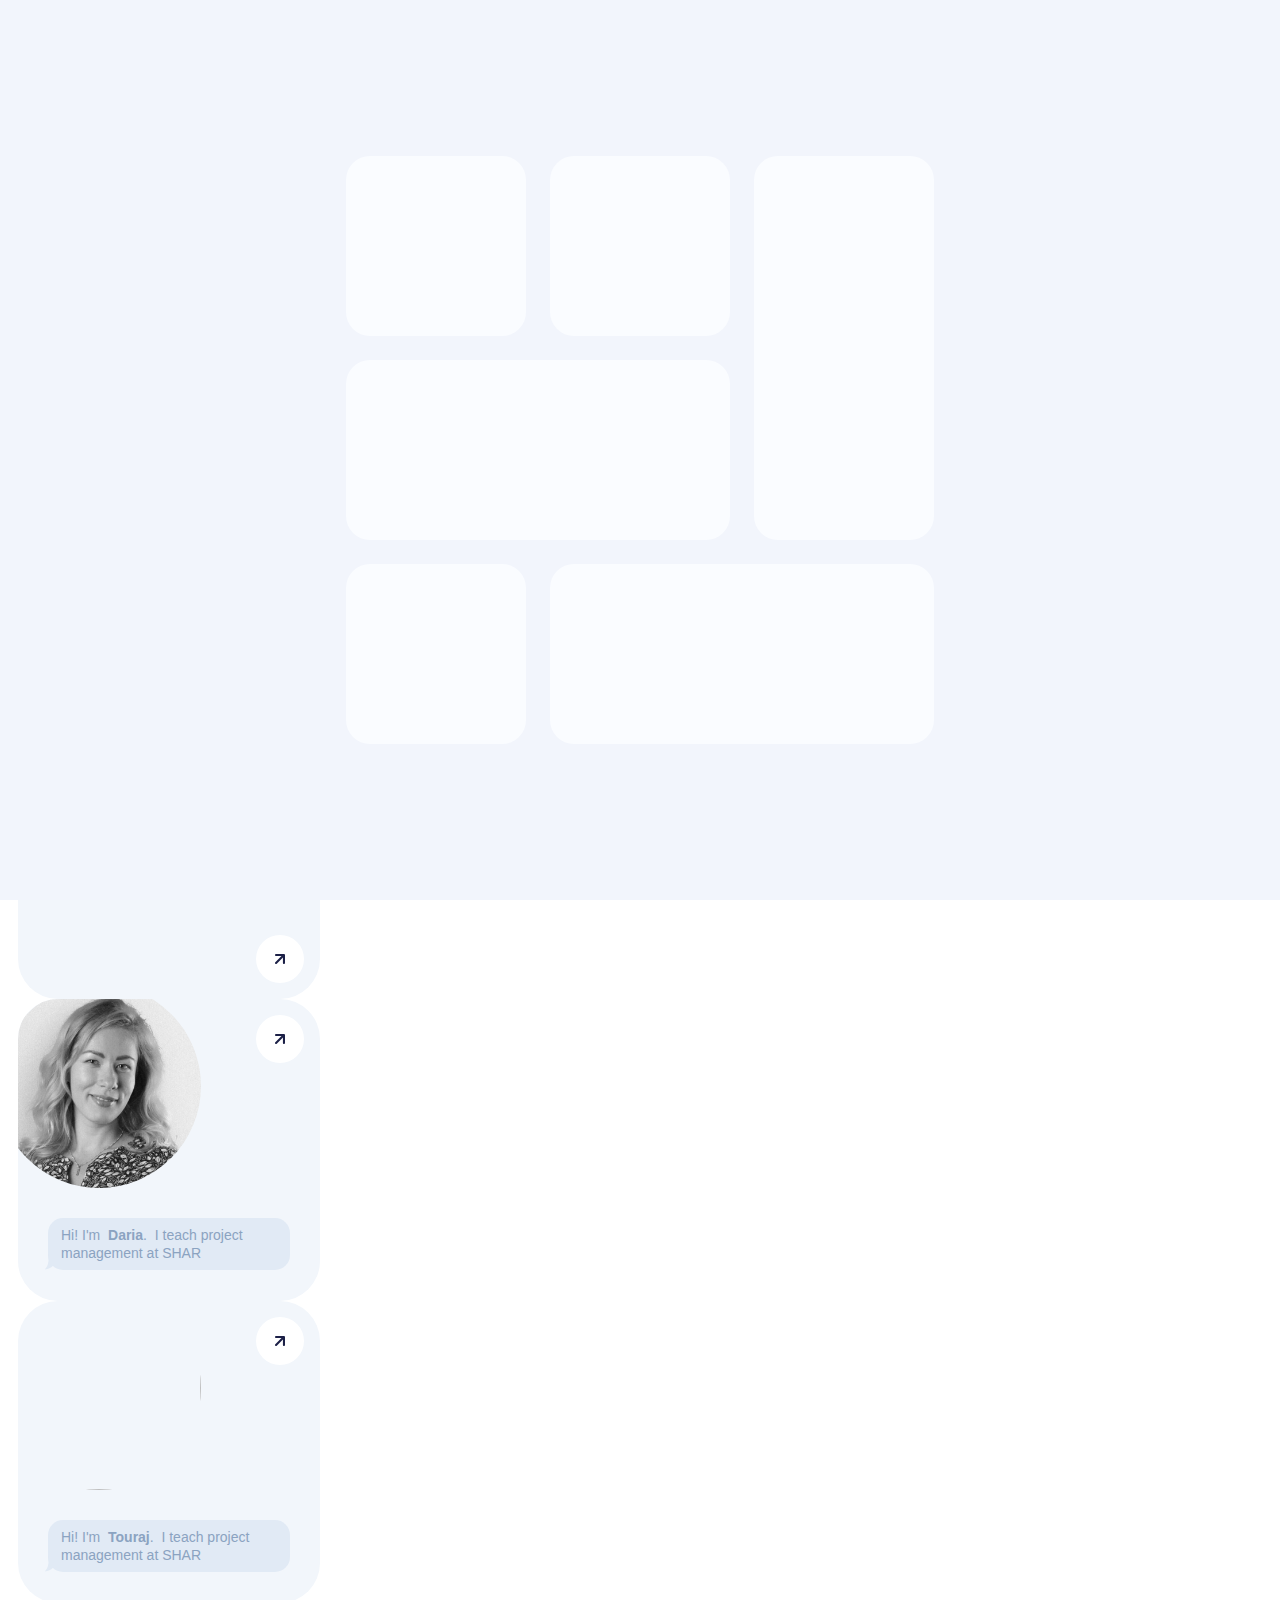
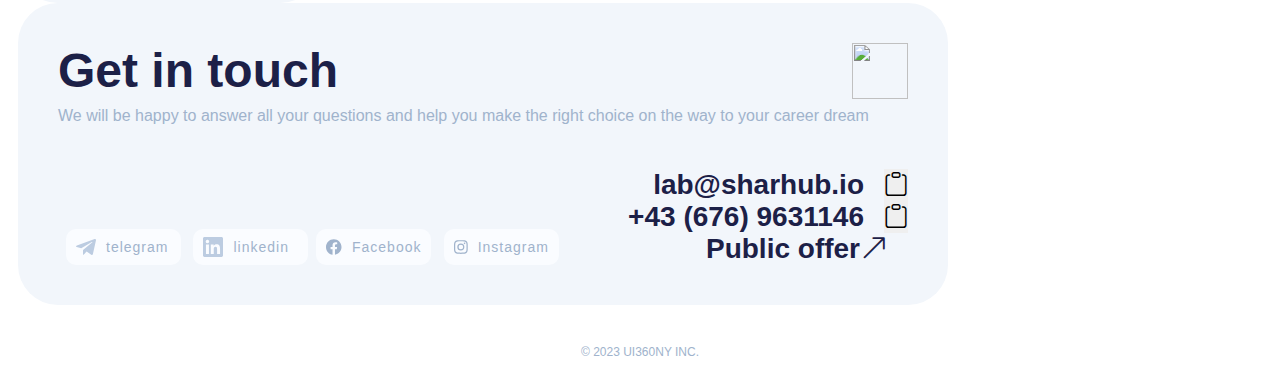
==== commit f208caad: "Fixed Copyright info" ====
--- a/our_advisors.html
+++ b/our_advisors.html
@@ -226,7 +226,7 @@
                   </svg>
                   <span>Facebook</span>
                 </a>
-                <a target="_blank" class="social-link" href="https://instagram.com/lab_fjonit?igshid=MzRlODBiNWFlZA==">
+                <a target="_blank" class="social-link" href="https://instagram.com/shar_it_hub?igshid=YzAwZjE1ZTI0Zg==">
                   <svg xmlns="http://www.w3.org/2000/svg" width="20" height="20" fill="currentColor" class="bi bi-instagram" viewBox="0 0 16 16">
                     <path d="M8 0C5.829 0 5.556.01 4.703.048 3.85.088 3.269.222 2.76.42a3.917 3.917 0 0 0-1.417.923A3.927 3.927 0 0 0 .42 2.76C.222 3.268.087 3.85.048 4.7.01 5.555 0 5.827 0 8.001c0 2.172.01 2.444.048 3.297.04.852.174 1.433.372 1.942.205.526.478.972.923 1.417.444.445.89.719 1.416.923.51.198 1.09.333 1.942.372C5.555 15.99 5.827 16 8 16s2.444-.01 3.298-.048c.851-.04 1.434-.174 1.943-.372a3.916 3.916 0 0 0 1.416-.923c.445-.445.718-.891.923-1.417.197-.509.332-1.09.372-1.942C15.99 10.445 16 10.173 16 8s-.01-2.445-.048-3.299c-.04-.851-.175-1.433-.372-1.941a3.926 3.926 0 0 0-.923-1.417A3.911 3.911 0 0 0 13.24.42c-.51-.198-1.092-.333-1.943-.372C10.443.01 10.172 0 7.998 0h.003zm-.717 1.442h.718c2.136 0 2.389.007 3.232.046.78.035 1.204.166 1.486.275.373.145.64.319.92.599.28.28.453.546.598.92.11.281.24.705.275 1.485.039.843.047 1.096.047 3.231s-.008 2.389-.047 3.232c-.035.78-.166 1.203-.275 1.485a2.47 2.47 0 0 1-.599.919c-.28.28-.546.453-.92.598-.28.11-.704.24-1.485.276-.843.038-1.096.047-3.232.047s-2.39-.009-3.233-.047c-.78-.036-1.203-.166-1.485-.276a2.478 2.478 0 0 1-.92-.598 2.48 2.48 0 0 1-.6-.92c-.109-.281-.24-.705-.275-1.485-.038-.843-.046-1.096-.046-3.233 0-2.136.008-2.388.046-3.231.036-.78.166-1.204.276-1.486.145-.373.319-.64.599-.92.28-.28.546-.453.92-.598.282-.11.705-.24 1.485-.276.738-.034 1.024-.044 2.515-.045v.002zm4.988 1.328a.96.96 0 1 0 0 1.92.96.96 0 0 0 0-1.92zm-4.27 1.122a4.109 4.109 0 1 0 0 8.217 4.109 4.109 0 0 0 0-8.217zm0 1.441a2.667 2.667 0 1 1 0 5.334 2.667 2.667 0 0 1 0-5.334z"/>
                   </svg>
@@ -265,7 +265,7 @@
       </div>
     </section>
     <div class="copyright">
-      © 2023 UI360 NY INC.
+      © 2023 UI360NY INC.
     </div>
   </main>
 
@@ -452,7 +452,7 @@
             <input type="email" class="register-course-input" placeholder="Email" name="email">
           </div>
           <div class="register-course-rounded-div">
-            <input type="number" class="register-course-input" name="phone" id="phone" min="0">
+            <input type="text" class="register-course-input" name="phone" id="phone" min="0">
           </div>
           <div class="register-course-rounded-div">
             <select class="register-course-select" name="course">
@@ -590,8 +590,7 @@
         </ul>
         <p>Cookies can be "Persistent" or "Session" Cookies. Persistent Cookies remain 
           on Your personal computer or mobile device when You go offline, while 
-          Session Cookies are deleted as soon as You close Your web browser. Learn 
-          more about cookies on the Free Privacy Policy website article.</p>
+          Session Cookies are deleted as soon as You close Your web browser.</p>
         <p>We use both Session and Persistent Cookies for the purposes set out below:</p>
         <ul>
           <li>
@@ -1282,10 +1281,11 @@
           </li>
           <li>
             <p>Contractor 's details</p>
-            <p>Bank: Evolve Bank & Trust</p>
-            <p>Bank Address: 6070 Poplar Ave, Suite 200 Memphis, TN 38119</p>
-            <p>Beneficiary account: 9801913865</p>
-            <p>SWIFT: FRNAUS44XXX</p>
+            <p>Business Name: UI360NY INC.</p>
+            <p>Bank: Middlesex Federal Savings</p>
+            <p>Bank Address: 75 S Broadway, 4th Floor, White Plains, NY 10601</p>
+            <p>Account Number: 100659054</p>
+            <p>SWIFT Code: MFEDUS42</p>
           </li>
         </ol>
 
@@ -1296,8 +1296,8 @@
   <script src="https://cdn.jsdelivr.net/npm/intl-tel-input@18.2.1/build/js/intlTelInput.min.js"></script>
   <script src="./js/bootstrap@5.2.3.min.js"></script>
   <script src="./js/libs.min.js"></script>
-  <script src="./js/script.min.js"></script>
-  <script src="./js/language.min.js"></script>
+  <script src="./js/script.js"></script>
+  <script src="./js/language.js"></script>
 
 </body>
 
